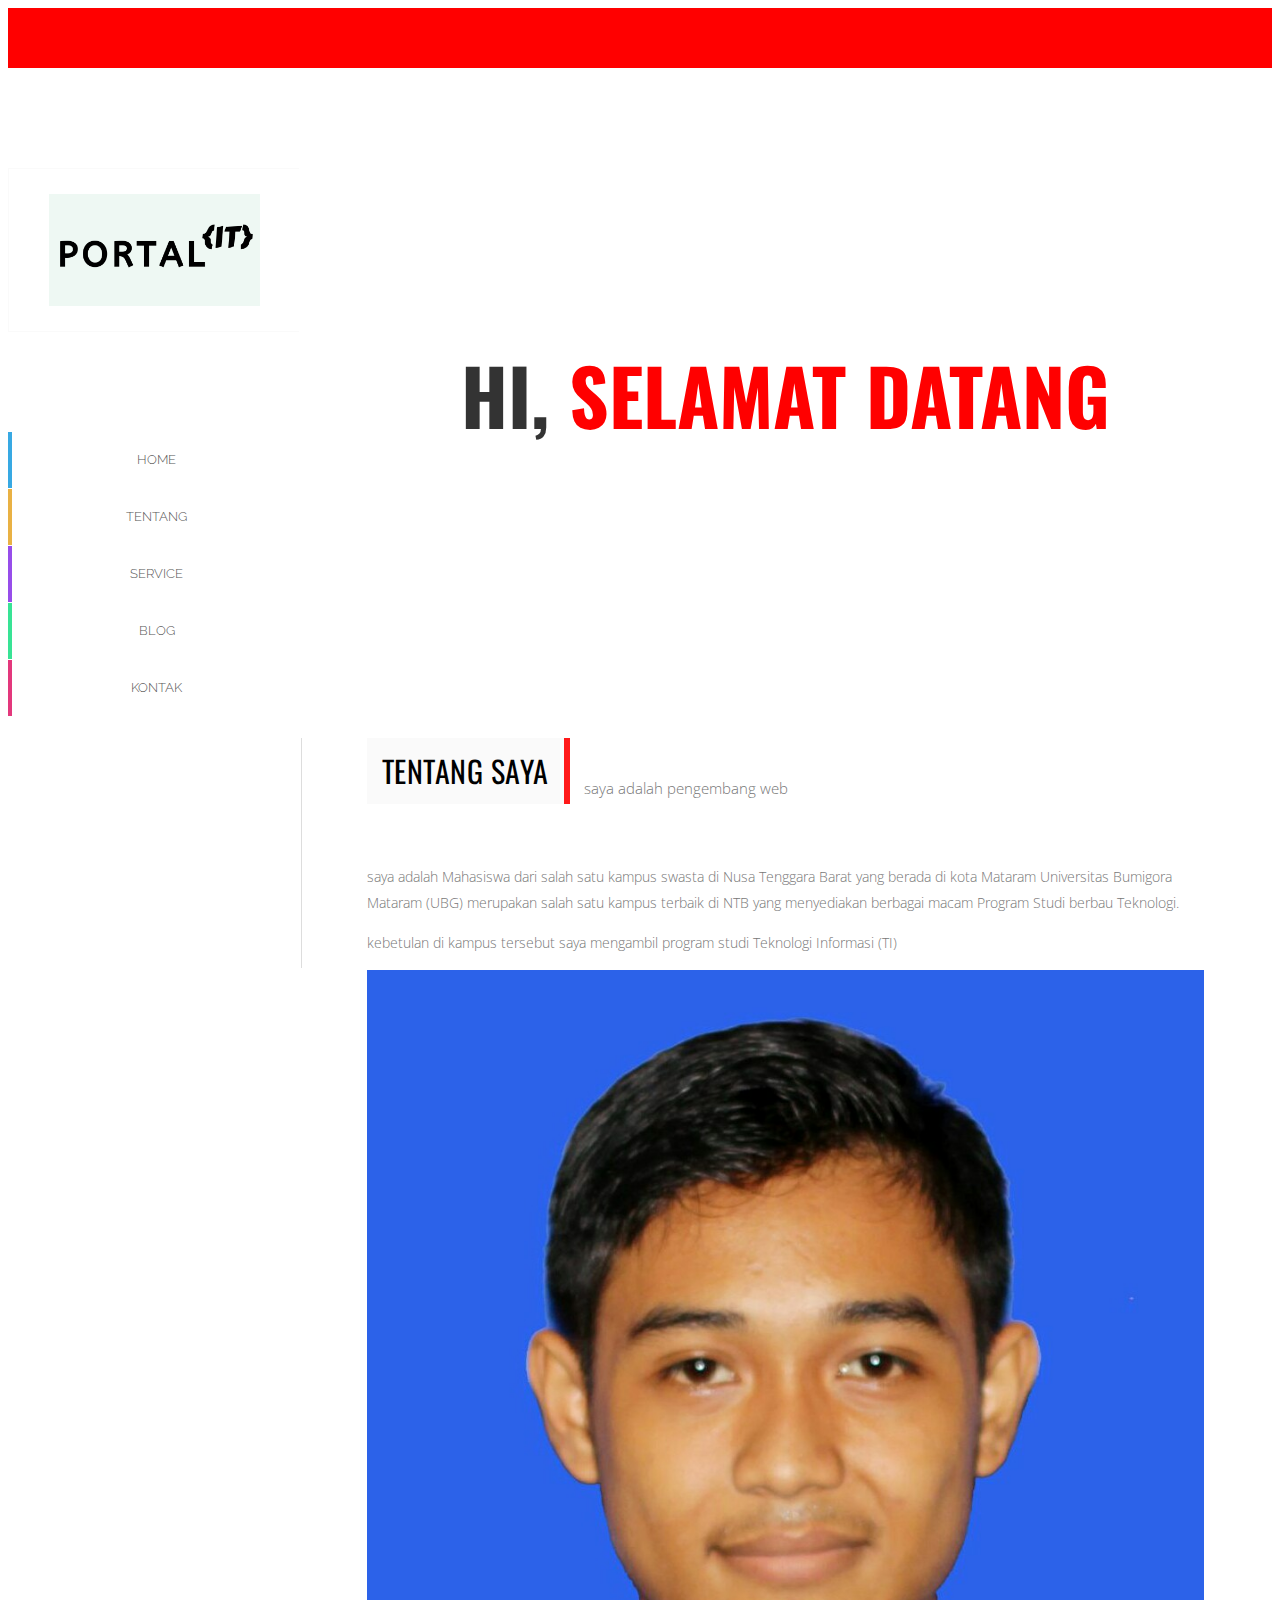
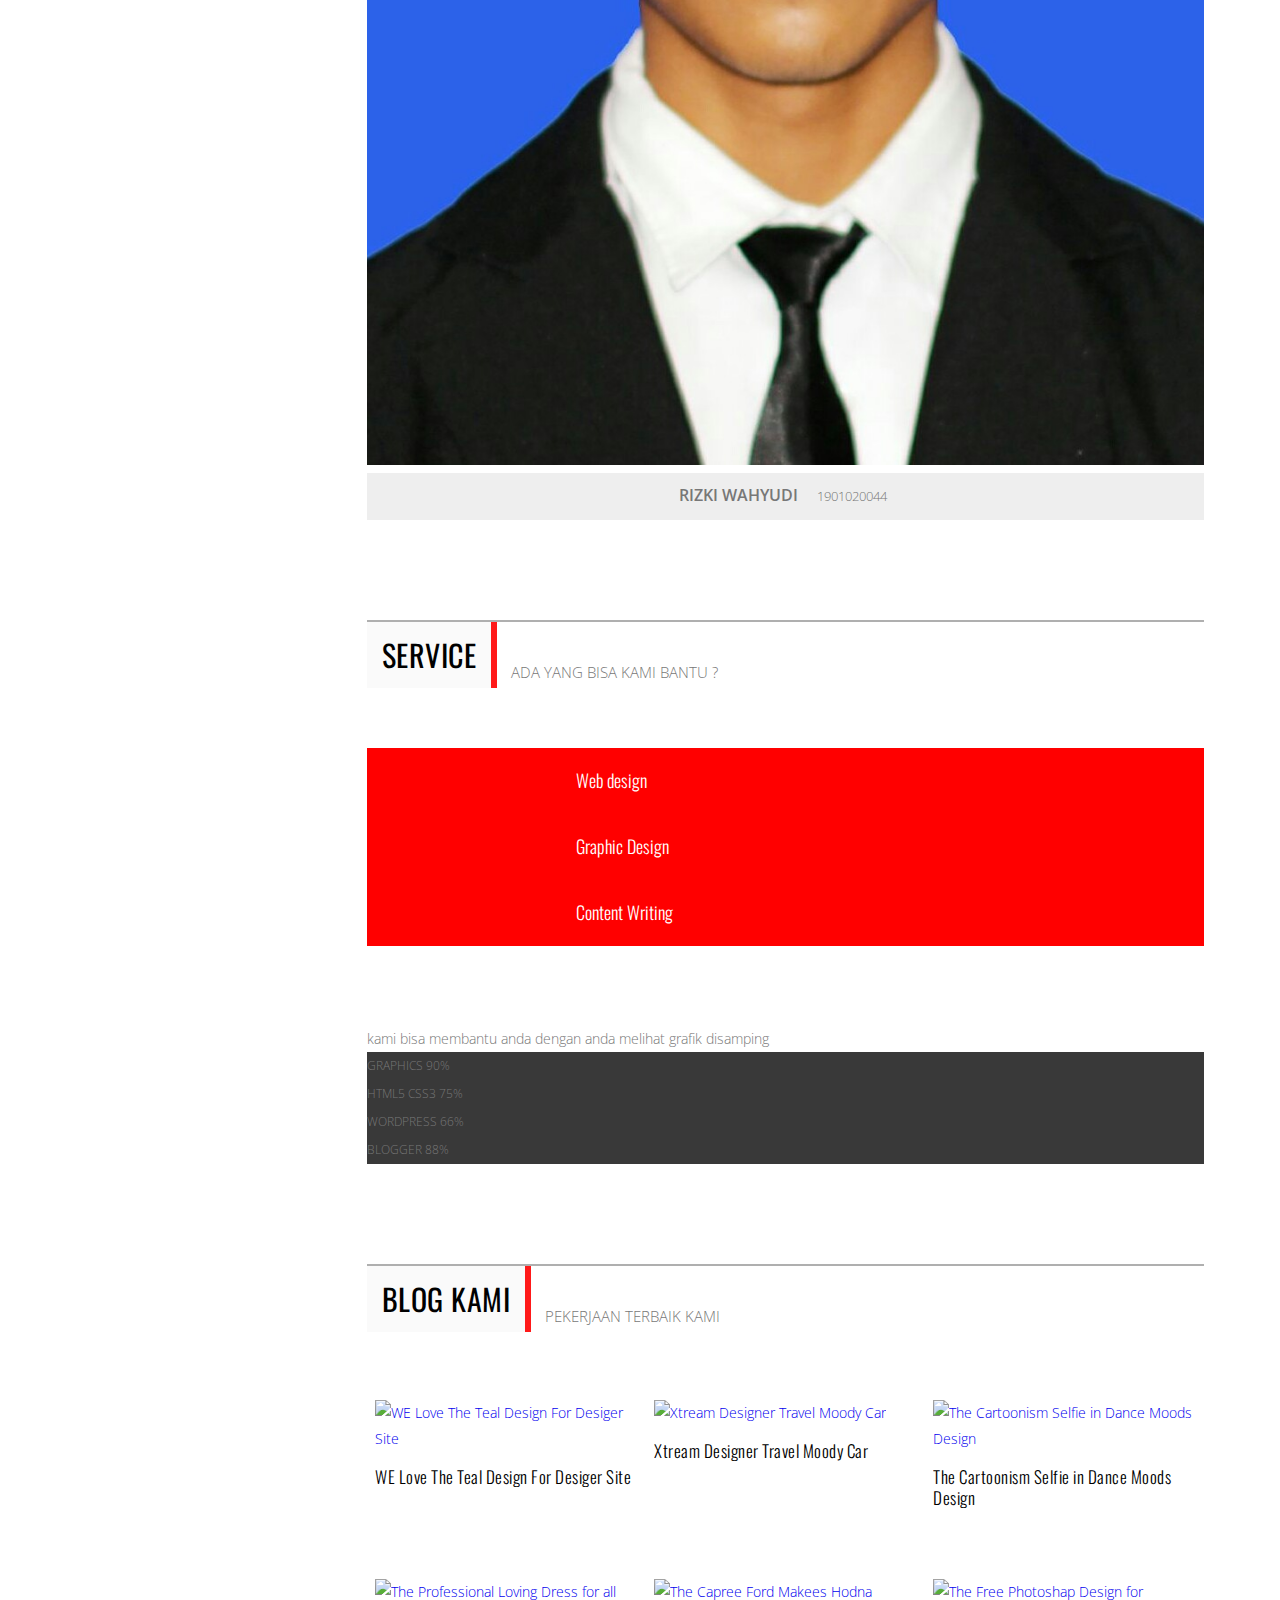
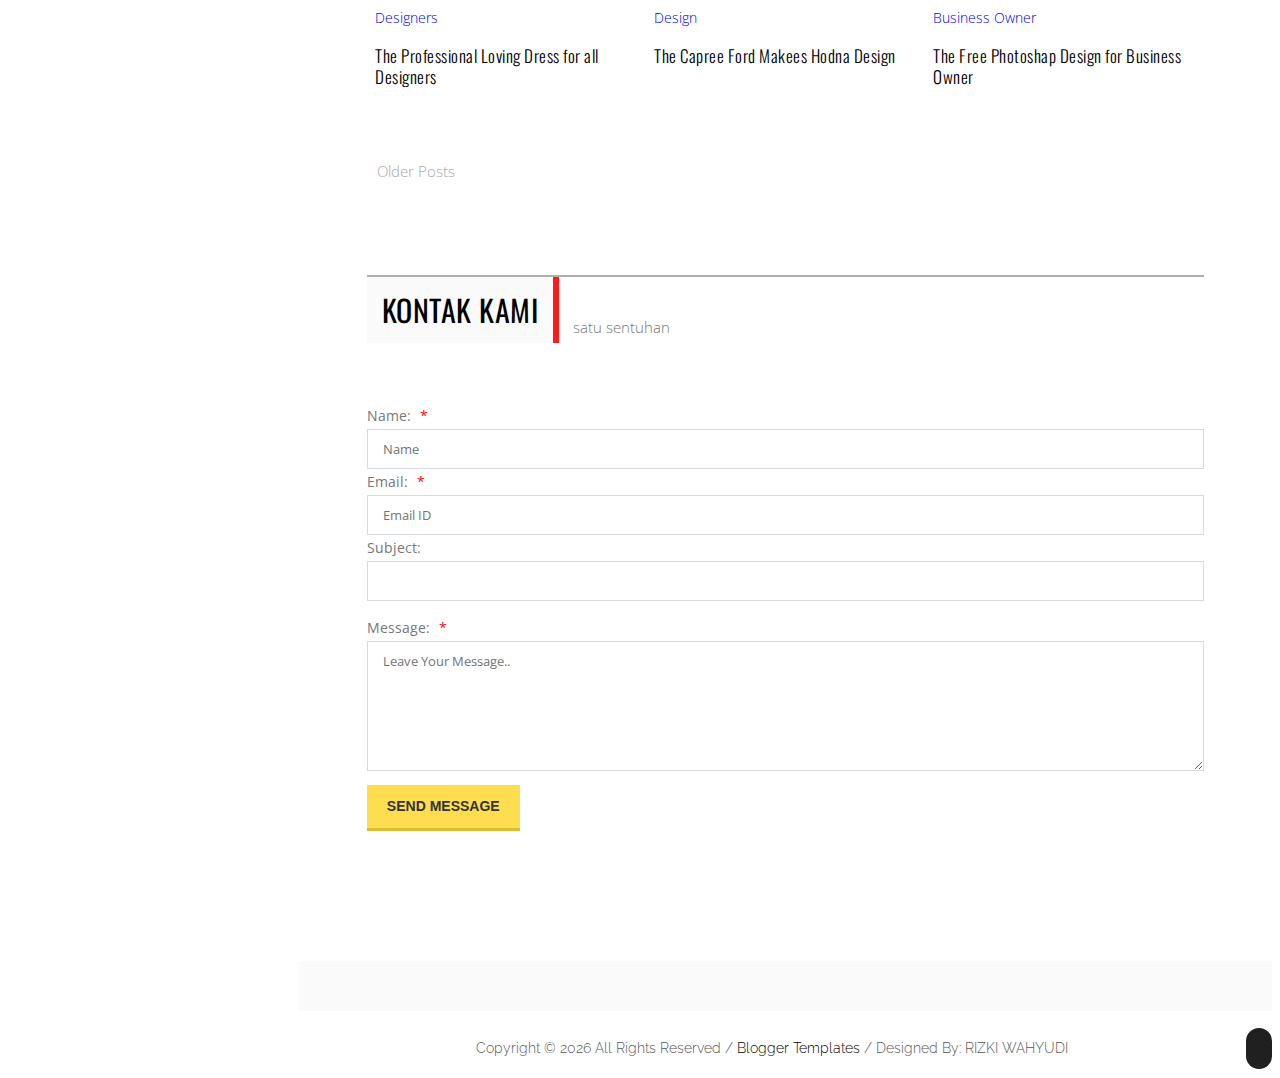
==== index.html @ 7b4ddc4c "upload file" ====
<!DOCTYPE html>
<html class='trial no-js' xmlns='http://www.w3.org/1999/xhtml' xmlns:b='http://www.google.com/2005/gml/b' xmlns:data='http://www.google.com/2005/gml/data' xmlns:expr='http://www.google.com/2005/gml/expr'>


<meta http-equiv="content-type" content="text/html;charset=UTF-8" />
<head>
<link href='../www.blogger.com/static/v1/widgets/1324390690-widget_css_bundle.css' rel='stylesheet' type='text/css'/>
<meta content='width=device-width, initial-scale=1, maximum-scale=1' name='viewport'/>
<meta content='text/html; charset=UTF-8' http-equiv='Content-Type'/>
<meta content='blogger' name='generator'/>
<link href='favicon.ico' rel='icon' type='image/x-icon'/>
<link href='index.html' rel='canonical'/>
<link rel="alternate" type="application/atom+xml" title="portal IT  - Atom" href="feeds/posts/default" />
<link rel="alternate" type="application/rss+xml" title="portal IT  - RSS" href="feeds/posts/default9522?alt=rss" />
<link rel="service.post" type="application/atom+xml" title="Studio Press  - Atom" href="https://www.blogger.com/feeds/5693634392531078700/posts/default" />
<link rel="me" href="https://www.blogger.com/blog/posts/4997387460535762695" />
<!--Can't find substitution for tag [blog.ieCssRetrofitLinks]-->
<meta content='portal IT' name='description'/>

<meta content='portal IT ' property='og:title'/>
<meta content='portlaIT' property='og:description'/>
<!--[if IE]> <script> (function() { var html5 = ("abbr,article,aside,audio,canvas,datalist,details," + "figure,footer,header,hgroup,mark,menu,meter,nav,output," + "progress,section,time,video").split(','); for (var i = 0; i < html5.length; i++) { document.createElement(html5[i]); } try { document.execCommand('BackgroundImageCache', false, true); } catch(e) {} })(); </script> <![endif]-->
<!--########### SEO Titles ########### -->
<title>
portal-it
</title>
<!--########### SEO Meta ########### -->
<!-- SEO Title Tag -->
<title>
  portal-it 
</title>
<!--############# Facebook Graph ################-->
<meta content='portal IT ' property='og:site_name'/>
<meta content='Blog Logo URL Here' property='og:image'/>
<meta content='' name='og:description'/>
<meta content='Facebook App ID here' property='fb:app_id'/>
<meta content='Facebook Admins ID here' property='fb:admins'/>
<!--############# Fonts Links ################-->
<link href="http://fonts.googleapis.com/css?family=Lato%7COpen+Sans:300italic,:400italic,400,300,600,700,800%7CRambla:700" rel="stylesheet" type="text/css">
<link href="../netdna.bootstrapcdn.com/bootstrap/3.1.1/css/bootstrap.min.css" rel="stylesheet" type="text/css">
<link href="../fontawesome.io/assets/font-awesome/css/font-awesome.html" rel="stylesheet" type="text/css">
<script src="../code.jquery.com/jquery-latest.min.js" type="text/javascript"></script>
<script src="../ajax.googleapis.com/ajax/libs/jquery/1.6.0/jquery.min.js" type="text/javascript"></script>
<link href='../www.blogger.com/static/v1/widgets/1428447971-widget_css_bundle.css' rel='stylesheet' type='text/css'/>
<link href='https://fonts.googleapis.com/css?family=Oswald:300,400,700' rel='stylesheet'/>
<link href='../netdna.bootstrapcdn.com/font-awesome/4.0.3/css/font-awesome.css' rel='stylesheet'/>
<link href="http://fonts.googleapis.com/css?family=Lato" rel="stylesheet" type="text/css">
<link href="http://fonts.googleapis.com/css?family=Raleway:300,400,500,600,700,800" rel="stylesheet" type="text/css">
<link href="http://fonts.googleapis.com/css?family=Source+Sans+Pro:200,300,400,600,700,900,200italic,300italic,400italic,600italic,700italic,900italic" rel="stylesheet" type="text/css">
<style id='page-skin-1' type='text/css'><!--
/*
-----------------------------------------------
/////////////////////////////////////////////////////////
//                                                     //

//                                                     //
/////////////////////////////////////////////////////////
----------------------------------------------- */
*/
body#layout ul, li{list-style:none;}
body#layout #main-content, .full-width-slider { float: none; width: 100%; }
body#layout .section-content {padding:0;margin:0;}
body#layout .contact-form {display:none;}
body#layout #main-sidebar {float: none; width: 100%; height: 100%; position: relative;}
body#layout .responsive-navigation {display:none;}
body#layout .header-bg {display:none;}
body#layout #about {display:none;}
body#layout #services {display:none;}
body#layout #contact-form {display:none;}
body#layout #blog { margin-top: -180px; }
.col-md-6 {
width: 100% !important;
}
/*==///////////////////////////////////////////
//           Main Menu Style
/////////////////////////////////////////==*/
.main-menu, .responsive-menu ul, .social-member, .progess-bars, .first-footer .social-footer ul { padding: 0; margin: 0; list-style: none; }
body { font: 14px/1.85em 'Open Sans', Arial, Helvetice Neue, sans-serif; color: #777777; font-weight: 300; font-style: normal; -webkit-font-smoothing: antialiased; /* Fix for webkit rendering */ -webkit-text-size-adjust: 100%; }
a, a:hover, a:focus { text-decoration: none; -webkit-transition: all 150ms ease-in; -moz-transition: all 150ms ease-in; -o-transition: all 150ms ease-in; transition: all 150ms ease-in; }
h1, h2, h3, h4, h5, h6 {
font-family: Oswald;
font-weight: 300;
}
*, *:before, *:after { -moz-box-sizing: border-box; -webkit-box-sizing: border-box; box-sizing: border-box; }
#main-content, .full-width-slider {
background: #fff none repeat scroll 0 0;
float: right;
width: 77%;
}
.section-content { padding: 0 7%; margin-bottom: 100px; }
.section-title {
border-top: 2px solid;
margin-bottom: 60px;
}
.section-title h2 {
border-right: 6px solid #ff1919;
color: #000;
display: inline-block;
font-family: "Oswald",Helvetica,Arial,serif;
font-size: 30px;
font-weight: 400;
letter-spacing: 0.5px;
margin: 0;
padding: 20px 15px;
text-transform: uppercase;
}
/*==///////////////////////////////////////////
//           Pagination Style
/////////////////////////////////////////==*/
.showpageOf {
display: none;
}
.showpagePoint {
padding: 10px 15px 10px 15px;
background: #2d3e50;
float: left;
color: #fff;
font-size: 14px;
font-weight: bold;
display: none !important;
}
.showpageNum a {
padding: 10px 15px 10px 15px;
background: #fb4248;
float: left;
color: #fff;
font-size: 14px;
text-decoration: none;
display: none !important;
}
.showpage a:hover {
background: none repeat scroll 0 0 #000;
}
.showpageNum a:hover {
background: #2d3e50;
}
.showpageArea {
border: 1px solid #f4f4f4;
float: left;
padding: 10px 0;
width: 100%;
}
#blog-pager-older-link a, #blog-pager-newer-link a, a.home-link {
background: none repeat scroll 0 0 transparent;
color: #a9a9a9;
text-decoration: none;
}
.showpageNum a {
background: #ff1919;
color: #fff;
font-family: raleway;
font-size: 10px;
font-weight: 800;
text-decoration: none;
}
.showpage a {
background: #333 none repeat scroll 0 0;
color: #fff;
font-family: raleway;
font-size: 10px;
font-weight: 800;
text-decoration: none;
border: 2px solid #fafafa;
padding: 9px 42px;
}
.showpage a:hover {
color: #fff;
}
.showpageArea span {
position: relative !important;
top: 0 !important;
}
/*==///////////////////////////////////////////
//                Heading Style for Posts
/////////////////////////////////////////==*/
.p-title h1 {
font-family: Oswald !important;
font-size: 40px;
}
.p-title h1 a {
color: #000;
font-weight: 700;
}
.post-header-line-1 {
padding: 20px 0;
}
.post-header-line-1 span {
position: unset !important;
}
/*==///////////////////////////////////////////
//           Posts Label styling
/////////////////////////////////////////==*/
.post-labels {
color: #000;
font-size: 19px;
padding: 15px 0;
}
.post-labels a {
background: red none repeat scroll 0 0;
color: #fff;
font-size: 13px;
font-weight: 600;
padding: 1px 7px;
}
.post-labels a:hover {
color: #fafafa;
}
.post-footer-line-4 {
background: #ffffff none repeat scroll 0 0;
border: 1px solid #f1f1f1;
margin-top: 10px;
padding: 0 5px 5px 15px;
}
/*==///////////////////////////////////////////
//         Author Archieve
/////////////////////////////////////////==*/
.author-archive {
background: #ffffff none repeat scroll 0 0;
border: 1px solid #f1f1f1;
border-radius: 4px;
margin: 30px 0 10px;
padding: 10px 28px;
}
.author-archive .soc-icon {
margin: 0;
}
.author-archive img {
border-radius: 0;
}
.author-archive h3 {
background: rgba(0, 0, 0, 0) none repeat scroll 0 0;
border: medium none;
color: #000;
font-family: oswald;
font-size: 22px;
font-weight: 400;
margin: -3px 0 15px;
padding: 0;
}
.author-archive p {
background: #fff none repeat scroll 0 0;
color: #777;
font-family: Open Sans;
font-size: 14px;
margin: 0 0 15px;
padding: 5px 5px 15px 17px;
}
.author-avatar img {
float: left;
margin: 0 15px 0 0;
width: 13%;
}
/*==///////////////////////////////////////////
//         Social Icons
/////////////////////////////////////////==*/
.soc-icon {
display: inline-block;
margin: 0 !important;
width: auto;
}
.soc-icon a {
background: transparent none repeat scroll 0 0;
}
.soc-icon ul {
margin: 0;
padding: 0;
}
.soc-icon li {
display: inline-block;
margin: 0 0 0 8px;
padding: 0;
}
.soc-icon li a {
float: left;
height: 24px;
overflow: hidden;
padding: 0 5px 0 0;
transition: all 0.5s ease 0s;
width: 26px;
}
.soc-icon li a img {
float: left;
height: 49px;
position: relative;
top: 0;
transition: all 0.5s ease 0s;
width: 27px;
}
/*==///////////////////////////////////////////
//                 Bottom to Top
/////////////////////////////////////////==*/
.back-to-top {
float: right;
}
.back-to-top .fa {
background: #202020 none repeat scroll 0 0;
border-radius: 50px;
color: #fff;
font-size: 1.3em;
padding: 10px 13px;
}
.back-to-top .fa:hover {
background-color: #222;
}
.copyright {
margin: auto;
text-align: center;
}
#about h2, #services h2, #blog h2, #contact-form h2 {
background-color: #fafafa;
}
#about span, #services span, #blog span, #contact-form span {
font-size: 15px;
padding-left: 10px;
position: relative;
top: 10px;
}
#about .section-title, #blog .section-title, #services .section-title, #contact-form .section-title { border-color: #afafaf; }
#about h3.name {
background: #eee none repeat scroll 0 0;
font-family: inherit;
font-size: 16px;
font-weight: 600;
margin: 0;
padding: 10px 3px;
text-align: center;
}
#about h3.name > span {font-weight: 300;margin: 0 5px;font-size: 13px;}
#about h3.name span {
position: relative;
top: 0;
}
.submit.largeButton, #contact-form [id$="_contact-form-submit"] {
-moz-border-bottom-colors: none;
-moz-border-left-colors: none;
-moz-border-right-colors: none;
-moz-border-top-colors: none;
border-color: -moz-use-text-color;
border-image: none;
border-style: none none solid;
border-width: 0 0 3px;
box-shadow: none;
color: #333;
display: inline-block;
font-size: 14px;
font-weight: 700;
padding: 10px 20px;
text-transform: uppercase;
width: inherit;
}
/*==///////////////////////////////////////////
//           Header & Logo Style
/////////////////////////////////////////==*/
.homeBgColor { background: #38a9e3; }
.homeBgColor:hover { background-color: #16709f; }
.contactBgColor,#contact-form [id$=_contact-form-submit]{ background: #fedd50; }
.contactBgColor:hover { background-color: #9f164d; }
a.largeButton.homeBgColor { border-color: #16709f; }
a.largeButton.contactBgColor, .submit.largeButton.contactBgColor,#contact-form [id$=_contact-form-submit]{border-color: #ddbc2f;}
#main-sidebar {
background-color: #fff;
border-right: 1px solid #ddd;
color: white;
float: left;
height: 100%;
position: fixed;
width: 23%;
}
.logo {
background-color: #fff;
border: 1px solid #fafafa;
margin: 100px 0;
padding: 25px 40px;
}
.logo a { color: white; }
#headur h1 {
color: #000;
font-family: raleway;
font-size: 25px;
font-weight: 800;
margin: 0;
text-align: center;
text-transform: uppercase;
}
.logo img {
height: 100%;
vertical-align: middle;
width: 100%;
}
.logo span { color: #555; font-size: 13px; }
.main-menu { text-align: center; }
.main-menu li { margin-bottom: 1px; }
.main-menu li a {
background-color: #fff;
border-left: 4px solid;
color: #555;
display: block;
font-family: raleway;
font-size: 13px;
padding: 15px 30px;
text-transform: uppercase;
transition: all 150ms ease-in 0s;
}
.main-menu li a:hover { background-color: #fafafa; }
li.home a { border-color: #38a9e3; }
li.home a.active { color: #38a9e3; }
li.about a { border-color: #e9b144; }
li.about a.active { color: #e9b144; }
li.services a { border-color: #974dea; }
li.services a.active { color: #974dea; }
li.blog a { border-color: #38e395; }
li.blog a.active { color: #38e395; }
li.contact a { border-color: #e3387c; }
li.contact a.active { color: #e3387c; }
a.menu-toggle-btn {
background-color: #ff0000;
color: white;
display: block;
height: 60px;
line-height: 60px;
text-align: center;
width: 100%;
}
a.menu-toggle-btn i { line-height: 60px; }
.responsive-navigation { position: relative; width: 100%; display: block; z-index: 9999; }
.responsive-menu { display: none; background-color: #495054; }
.responsive-menu ul li a {
border-bottom: 1px solid #5a6267;
color: #333;
display: block;
padding: 20px;
text-transform: uppercase;
}
.header-bg {
background-position: center top;
background-size: cover;
color: #fff;
float: left;
height: 670px;
position: relative;
text-align: center;
width: 100%;
}
.text-header {
color: #555;
position: absolute;
text-align: center;
top: 250px;
vertical-align: middle;
width: 100%;
z-index: 8;
}
.header-bg:after {
content: "";
display: block;
width: 100%;
position: absolute;
height: 100%;
opacity: 0.4;
}
#main-content > div > div > h2 {
color: #333 !important;
font-family: oswald;
font-size: 77px;
font-weight: 800;
margin-bottom: 30px;
text-transform: uppercase;
}
#main-content > div > div > p {
font-family: raleway;
font-size: 14px;
letter-spacing: 2px;
line-height: 1.8em;
margin: 20px auto 25px;
width: 49%;
}
/*==///////////////////////////////////////////
//           Service Style
/////////////////////////////////////////==*/
.service-item { background-color: #ff0000; color: white; }
.service-item .service-icon { width: 25%; float: left; overflow: hidden; display: inline-block; text-align: center; margin-top: 17px; height: 100%; }
.service-item .service-content { width: 75%; overflow: hidden; text-align: left; padding: 20px 20px 20px 0; }
.service-item .service-content h3 {
font-family: oswald;
font-size: 18px;
font-weight: 300;
margin: 0;
}
.our-skills { margin-top: 80px; }
.our-skills h3 { color: #974dea; font-weight: 300; text-transform: uppercase; font-size: 24px; margin: 0 0 20px 0; }
.progress-bar {
text-transform: uppercase; font-size: 12px; }
.progress {height: 28px;}
.progress div{line-height: 28px;}
.blog-thumb { overflow: hidden; position: relative; }
.blog-thumb img { width: 100%; height: auto; }
.blog-thumb .overlay-p { position: absolute; top: 0; left: 0; width: 100%; height: 100%; background-color: rgba(56, 227, 149, 0.9); visibility: hidden; opacity: 0; -webkit-transition: all 0.2s ease-in-out; -moz-transition: all 0.2s ease-in-out; -ms-transition: all 0.2s ease-in-out; -o-transition: all 0.2s ease-in-out; transition: all 0.2s ease-in-out; }
.blog-thumb .overlay-p a { position: absolute; top: 50%; margin-top: -12px; left: 50%; margin-left: -15px; color: white; }
.blog-item { margin-bottom: 40px; overflow: hidden; }
.blog-item:hover .overlay-p { visibility: visible; opacity: 1; }
.blog-title { width: 100%; text-align: center; }
.blog-title a { color: #38e395; font-size: 18px; text-transform: uppercase; }
.load-more { width: 100%; text-align: center;margin: 30px 0 10px; }
/*==///////////////////////////////////////////
//                Read More Buttons
/////////////////////////////////////////==*/
.readmore {
color: #ff1919;
}
.readmore a, a:hover {
text-decoration: none;
transition: all 150ms ease-in 0s;
color:#333;
}
.widget .widget-item-control a img{display:none;}
.map-holder { border: 1px solid #d5dbe0; padding: 6px; background-color: #fafafa; }
.contact-form { margin-top: 60px; }
.contact-form input, .contact-form textarea { width: 100%; display: block; border: 1px solid #d5dbe0; padding: 10px 15px; outline: 0; }
.contact-form input { height: 46px; margin-bottom: 30px; }
.contact-form label { font-weight: normal; }
.contact-form label.required:after { content: "*"; color: red; margin-left: 5px; }
.submit-btn { margin-top: 10px; }
.first-footer {
background-color: #fafafa;
padding: 25px;
text-align: center;
}
.first-footer .social-footer ul li { display: inline; }
.first-footer .social-footer ul li a { width: 40px; height: 40px; -webkit-border-radius: 3px; border-radius: 3px; background-clip: padding-box; /* stops bg color from leaking outside the border: */ background-color: #313639; text-align: center; line-height: 40px; color: white; }
.bottom-footer {
background-color: #fff;
color: #555;
padding: 25px 0 16px;
font-family: raleway;
}
#keeptzy{color:#000;}
.bottom-footer a { color:#000; }
.bottom-footer .credits { text-align: right; }
@media (max-width: 991px) { #main-content { width: 100%; }
.first-footer { border-left: 0; }
.flexslider .slides, .flexslider, .main-slider { height: auto; }
.service-item { margin-bottom: 30px; }
.progess-bars { margin-top: 40px; } }
@media (max-width: 767px) { .slider-caption a, .slider-caption p { display: none; top: 50px !important; } }
@media (max-width: 581px) { .slider-caption { display: none; } }

--></style>
<style type='text/css'>
        #contact-form input:not(.submit):not([id$=_contact-form-submit]), #contact-form textarea {
          width: 100%;
          margin: 0;
          height: 100%;
          max-width: 100%;
          outline: 0;
          border-color: #d5dbe0;
          box-shadow: none;
          font-family: "Open sans",sans-serif;
          color: #868C92;
        }
        .message-wrp {
          text-align: center; float:left;width:100%;
        }
        #contact-formForm1{display:none!important}
        .submit.largeButton,#contact-form [id$=_contact-form-submit]{
          width: inherit;
        }
        #contact-form .contact-form-error-message-with-border {
          margin: 20px 16px 0px;
          box-shadow: none;
          padding: 10px;
          font-size: 14px;
          font-weight: 500;
          background: #FBE3E4;
          color: #D12F19;
          box-shadow: 0 0 1px 0.7px #D12F19;
          -moz-box-shadow: 0 0 1px 0.7px #D12F19;
          -webkit-box-shadow: 0 0 1px 0.7px #D12F19;
          -ms-box-shadow: 0 0 1px 0.7px #D12F19;
          -o-box-shadow: 0 0 1px 0.7px #D12F19;    
          border: 0;
        }
        #contact-form .contact-form-success-message-with-border {
          margin: 10px 16px 10px;  box-shadow: none;  padding: 10px;  font-size: 14px;  font-weight: 500;  
          background: rgb(202, 248, 202);  
          color: green;  
          box-shadow: 0 0 1px 0.7px green;  
          -moz-box-shadow: 0 0 1px 0.7px green;  
          -webkit-box-shadow: 0 0 1px 0.7px green;  
          -ms-box-shadow: 0 0 1px 0.7px green;  
          -o-box-shadow: 0 0 1px 0.7px green;  border: 0;
        }
        .contact-form-cross {
          display: none;
        }
      </style>
<style type='text/css'>
          .post-title.entry-title {
            background: rgba(0, 0, 0, 0) none repeat scroll 0 0 !important;
            color: #000;
            display: block;
            font-family: oswald;
            font-size: 17px;
            font-weight: 300;
            letter-spacing: 0.5px;
            line-height: 21px;
            overflow: hidden;
            text-overflow: ellipsis;
            width: 100%;
          }
          .post-body{display:none;}
          .post-title.entry-title a {
            color: #000;
            text-decoration: none;
          }
          .hentry {
            float: left;
            width: 31.333333%;
            margin: 1%;
          }
          .hentry img {
            width: 100%;
            height: 250px;
          }
          @media (max-width: 991px) { .hentry img {max-height: 250px;}}
          @media (max-width: 767px) {.text-header {top: 224px} .hentry {width: 48%;}#main-content > div.header-bg > div > p {width: 90%;}}
          @media (max-width: 500px) { .hentry {width: 100%;}}
          @media (max-width: 640px) { .section-content { padding: 0 5% !important;}}
          @media (max-width: 615px) { .section-content { padding: 0 0% !important;}}
          @media (max-width: 554px) { .section-content { padding: 0 8% !important;}}
        </style>
<style>
      #test {
        color: #fff;
        font-family: raleway;
        font-size: 34px;
        font-weight: 500;
        padding-bottom: 20px;
        position: relative;
        text-align: center;
        top: 5px;
      }
    </style>
<script type='text/javascript'>
      //<![CDATA[
      var relatedPostsNum=3; //number of related post
      var relatedmaxnum=35; // summary length
      summary_noimg = 550;// summary length when no image
      summary_img = 10;// summary length with image
      //summary
      function removeHtmlTag(strx,chop){if(strx.indexOf("<")!=-1){var s=strx.split("<");for(var i=0;i<s.length;i++){if(s[i].indexOf(">")!=-1){s[i]=s[i].substring(s[i].indexOf(">")+1,s[i].length)}}strx=s.join("")}chop=(chop<strx.length-1)?chop:strx.length-2;while(strx.charAt(chop-1)!=" "&&strx.indexOf(" ",chop)!=-1){chop++}strx=strx.substring(0,chop-1);return strx+"..."}function createSummaryAndThumb(pID){var div=document.getElementById(pID);var imgtag="";var img=div.getElementsByTagName("img");var summ=summary_noimg;if(img.length>=1){imgtag="";summ=summary_img}var summary=imgtag+"<div>"+removeHtmlTag(div.innerHTML,summ)+"</div>";div.innerHTML=summary};
      ///related posts
      var relatedTitles=new Array();var relatedUrls=new Array();var relatedpSummary=new Array();var relatedThumb=new Array();var relatedTitlesNum=0;var relatednoimage="";function readpostlabels(json){var entry,postimg,postcontent,cat;for(var i=0;i<json.feed.entry.length;i++){entry=json.feed.entry[i];if(i==json.feed.entry.length){break}relatedTitles[relatedTitlesNum]=entry.title.$t;postcontent="";if("content" in entry){postcontent=entry.content.$t}else{if("summary" in entry){postcontent=entry.summary.$t}}relatedpSummary[relatedTitlesNum]=removetags(postcontent,relatedmaxnum);if("media$thumbnail" in entry){postimg=entry.media$thumbnail.url}else{postimg=relatednoimage}relatedThumb[relatedTitlesNum]=postimg;for(var k=0;k<entry.link.length;k++){if(entry.link[k].rel=="alternate"){relatedUrls[relatedTitlesNum]=entry.link[k].href;break}}relatedTitlesNum++}}function showrelated(){var tmp=new Array(0);var tmp2=new Array(0);var tmp3=new Array(0);var tmp4=new Array(0);for(var i=0;i<relatedUrls.length;i++){if(!contains(tmp,relatedUrls[i])){tmp.length+=1;tmp[tmp.length-1]=relatedUrls[i];tmp2.length+=1;tmp2[tmp2.length-1]=relatedTitles[i];tmp3.length+=1;tmp3[tmp3.length-1]=relatedpSummary[i];tmp4.length+=1;tmp4[tmp4.length-1]=relatedThumb[i]}}relatedTitles=tmp2;relatedUrls=tmp;relatedpSummary=tmp3;relatedThumb=tmp4;for(var i=0;i<relatedTitles.length;i++){var index=Math.floor((relatedTitles.length-1)*Math.random());var tempTitle=relatedTitles[i];var tempUrls=relatedUrls[i];var tempResum=relatedpSummary[i];var tempImage=relatedThumb[i];relatedTitles[i]=relatedTitles[index];relatedUrls[i]=relatedUrls[index];relatedpSummary[i]=relatedpSummary[index];relatedThumb[i]=relatedThumb[index];relatedTitles[index]=tempTitle;relatedUrls[index]=tempUrls;relatedpSummary[index]=tempResum;relatedThumb[index]=tempImage}var somePosts=0;var r=Math.floor((relatedTitles.length-1)*Math.random());var relsump=r;var output;var dirURL=document.URL;while(somePosts<relatedPostsNum){if(relatedUrls[r]!=dirURL){output="<div class='related-post'>";output+="<div class='rpimg'><a href='"+relatedUrls[r]+"' rel='nofollow'  target='_self' title='"+relatedTitles[r]+"'><img src='"+relatedThumb[r]+"' /></a></div>";output+="<h4><a href='"+relatedUrls[r]+"' target='_self' title='"+relatedTitles[r]+"'>"+relatedTitles[r]+"</a></h4>";output+="<p>"+relatedpSummary[r]+" ... </p>";output+="</div>";document.write(output);somePosts++;if(somePosts==relatedPostsNum){break}}if(r<relatedTitles.length-1){r++}else{r=0}if(r==relsump){break}}}function removetags(text,length){var pSummary=text.split("<");for(var i=0;i<pSummary.length;i++){if(pSummary[i].indexOf(">")!=-1){pSummary[i]=pSummary[i].substring(pSummary[i].indexOf(">")+1,pSummary[i].length)}}pSummary=pSummary.join("");pSummary=pSummary.substring(0,length-1);return pSummary}function contains(a,e){for(var j=0;j<a.length;j++){if(a[j]==e){return true}}return false};
      //]]>
    </script>
<!-- Blinking Heading Script -->
<script type='text/javascript'>
      //<![CDATA[
      $(document).ready(function() {
        var pro = ["blog pribadi",
                   "blog profeional",
                   "blog speialis"];
        var number = 0;
        var timer = setInterval(function() {
          $("#test").html("<div>" + pro[number] + "</div>").fadeTo(100, 0.0).fadeTo(600, 1.0);
          ++number;
          if (number == 3) {
            number = 0;
          }
        }, 3000);
      });
      //]]>
    </script>
<!-- Blinking Heading Script [end] -->
<script>
      jQuery(document).ready(function() {
        var offset = 220;
        var duration = 500;
        jQuery(window).scroll(function() {
          if (jQuery(this).scrollTop() > offset) {
            jQuery('.back-to-top').fadeIn(duration);
                   } else {
                   jQuery('.back-to-top').fadeOut(duration);
                   }
                   });
            jQuery('.back-to-top').click(function(event) {
                   event.preventDefault();
            jQuery('html, body').animate({scrollTop: 0}, duration);
                   return false;
                   })
          });
    </script>
<meta name='google-adsense-platform-account' content='ca-host-pub-1556223355139109'/>
<meta name='google-adsense-platform-domain' content='blogspot.com'/>

</head>
<body>
<div id='fb-root'></div>
<script>
      //<![CDATA[
      window.fbAsyncInit = function() {
        FB.init({
          appId : 'YOUR_APPLICATION_ID',
          status : true, // check login status
          cookie : true, // enable cookies to allow the server to access the session
          xfbml : true // parse XFBML
        });
      };
      (function() {
        var e = document.createElement('script');
        e.src = document.location.protocol + '//connect.facebook.net/en_US/all.js';
        e.async = true;
        document.getElementById('fb-root').appendChild(e);
      }());
      //]]>
    </script>
<div class='responsive-navigation visible-sm visible-xs'>
<a class='menu-toggle-btn' href='#'>
<i class='fa fa-bars fa-2x'></i>
</a>
<div class='navigation responsive-menu'>
<!-- space for responsiv nav links -->
</div>
</div>
<div class='hidden-xs hidden-sm' id='main-sidebar'>
<div class='logo'>
<div class='header section' id='headur'><div class='widget Header' data-version='1' id='Header1'>
<div id='header-inner'>
<a href='index.html' style='display: block'>
<img alt="portal IT " height="100px; " id="Header1_headerimg" src="portal.png" style="display: block" width="400px; ">
</a>
</div>
</div></div>
</div>
<!--Sidebar Responsive Menu-->
<div class='navigation'>
<ul class='main-menu'>
<li class='home'>
<a href='#home'>
                Home
              </a>
</li>
<li class='about'>
<a href='#about'>
                Tentang
              </a>
</li>
<li class='services'>
<a href='#services'>
                service
              </a>
</li>
<li class='blog'>
<a href='#blog'>
                Blog
              </a>
</li>
<li class='contact'>
<a href='#contact-form'>
                kontak
              </a>
</li>
</ul>
</div>
<!--Sidebar Responsive Menu [end] -->
</div>
<div id='main-content'>
<!-- Header Background Image - Texts -->
<div class='header-bg' id='home' style='background-color:#ffffff; background-image:url("background.jpg"'>
<div class='text-header'>
<h2>
              HI,  
              <span style='color: #ff0000;'>
                selamat datang
              </span>
</h2>
<div id='test'>
</div>
<p>
<i aria-hidden='true' class='fa fa-code'></i>
              
              <i aria-hidden='true' class='fa fa-code'></i>
</p>
</div>
</div>
<!-- Header Background Image - Texts [end] -->
<div class='clear'></div>
<div class='container-fluid'>
<div class='section-content' id='about'>
<div class='row'>
<div class='col-md-12'>
<div class='section-title'>
<h2>
                    Tentang saya
                  </h2>
<span>saya adalah pengembang web
                    
                  </span>
</div>
</div>
</div>
<!-- Amdin Portfolio -->
<div class='row'>
<div class='col-md-8'>
<p>
saya adalah Mahasiswa dari salah satu kampus swasta di Nusa Tenggara Barat yang berada di kota Mataram Universitas Bumigora Mataram (UBG) merupakan salah satu kampus terbaik di NTB yang menyediakan berbagai macam Program Studi berbau Teknologi. 
</p>
<p>
kebetulan di kampus tersebut saya mengambil program studi Teknologi Informasi (TI) 
</p>
</div>
<div class='col-md-4'>
<div class='wrp'>
<img src="rizkiwahyudi.jpg" style="width: 100%;">
<h3 class='name'>
                    RIZKI WAHYUDI
                    <span>
                      1901020044
                    </span>
</h3>
</div>
</div>
</div>
<!-- Amdin Portfolio [end] -->
</div>
<div class='clear'></div>
<div class='section-content' id='services'>
<div class='row'>
<div class='col-md-12'>
<div class='section-title'>
<h2>
                    Service
                  </h2>
<span>
                    ADA YANG BISA KAMI BANTU ?
                  </span>
</div>
<!-- /.section-title -->
</div>
<!-- /.col-md-12 -->
</div>
<!-- /.row -->
<div class='row'>
<div class='col-md-4'>
<div class='service-item clearfix'>
<div class='service-icon'>
<i class='fa fa-code fa-2x'></i>
</div>
<div class='service-content'>
<h3>
                      Web design
                    </h3>
</div>
</div>
<!-- /.service-item -->
</div>
<!-- /.col-md-4 -->
<div class='col-md-4'>
<div class='service-item'>
<div class='service-icon'>
<i class='fa fa-magic fa-2x'></i>
</div>
<div class='service-content'>
<h3>
                      Graphic Design
                    </h3>
</div>
</div>
<!-- /.service-item -->
</div>
<!-- /.col-md-4 -->
<div class='col-md-4'>
<div class='service-item'>
<div class='service-icon'>
<i class='fa fa-pencil fa-2x'></i>
</div>
<div class='service-content'>
<h3>
                      Content Writing
                    </h3>
</div>
</div>
<!-- /.service-item -->
</div>
<!-- /.col-md-4 -->
</div>
<!-- /.row -->
<div class='row our-skills'>
<div class='col-md-8'>
                kami bisa membantu anda dengan anda melihat grafik disamping
              </div>
<div class='col-md-4'>
<ul class='progess-bars'>
<li>
<div class='progress'>
<div class='progress-bar' data-progress='90' role='progressbar' style='background: #393939;'>
                        Graphics 90%
                      </div>
</div>
</li>
<li>
<div class='progress'>
<div class='progress-bar' data-progress='75' role='progressbar' style='background: #393939;'>
                        HTML5 CSS3 75%
                      </div>
</div>
</li>
<li>
<div class='progress'>
<div class='progress-bar' data-progress='66' role='progressbar' style='background:#393939'>
                        WordPress 66%
                      </div>
</div>
</li>
<li>
<div class='progress'>
<div class='progress-bar' data-progress='88' role='progressbar' style='background: #393939;'>
                        Blogger 88%
                      </div>
</div>
</li>
</ul>
</div>
</div>
</div>
<div class='clear'></div>
<div class='section-content' id='blog'>
<div class='row'>
<div class='col-md-12'>
<div class='section-title'>
<h2>
                    blog kami
                  </h2>
<span>
                    PEKERJAAN TERBAIK KAMI
                  </span>
</div>
</div>
</div>
<div id='blog'>
<div class='main section' id='main'><div class='widget Blog' data-version='1' id='Blog1'>
<div class='blog-posts hfeed'>
<!--Can't find substitution for tag [defaultAdStart]-->

                          <div class="date-outer">
                        

                          <div class="date-posts">
                        
<div class='post-outer'>
<article class='post hentry' id='105818290702149482' itemscope='' itemtype='http://schema.org/BlogPosting'>
<a class='thumbx' href='2016/11/we-love-teal-design-for-desiger-site.html' title='WE Love The Teal Design For Desiger Site'>
<img alt='WE Love The Teal Design For Desiger Site' class='' itemprop='image' src='../4.bp.blogspot.com/--YXAnbI0XXc/WDQdxrXCRmI/AAAAAAAAAcM/ZYKX9whKhCwMSEhepnTTMAcaOlHNOzPBQCLcB/s72-c/5-833x833.jpg'/>
</a>
<div class='post-header'>
<div class='p-title'>
<h2 class='post-title entry-title' itemprop='name headline'>
<a href='2016/11/we-love-teal-design-for-desiger-site.html' itemprop='url'>
WE Love The Teal Design For Desiger Site
</a>
</h2>
</div>
<div class='post-header-line-1'>
</div>
</div>
<div class='post-body entry-content' id='post-body-105818290702149482' itemprop='articleBody'>
<div id='summary105818290702149482'>
<div dir="ltr" style="text-align: left;" trbidi="on">
<div class="separator" style="clear: both; text-align: center;">
<a href="../4.bp.blogspot.com/--YXAnbI0XXc/WDQdxrXCRmI/AAAAAAAAAcM/ZYKX9whKhCwMSEhepnTTMAcaOlHNOzPBQCLcB/s1600/5-833x833.jpg" imageanchor="1" style="margin-left: 1em; margin-right: 1em;"><img border="0" height="640" src="../4.bp.blogspot.com/--YXAnbI0XXc/WDQdxrXCRmI/AAAAAAAAAcM/ZYKX9whKhCwMSEhepnTTMAcaOlHNOzPBQCLcB/s640/5-833x833.jpg" width="640" /></a></div>
Vis nibh feugait accusata in. Et est menandri scripserit definitiones, viris signiferumque conclusionemque sit an. Mel facete dictas malorum in, ex eam simul tation quodsi, ex esse illum deserunt eos. Ex sed accusam ponderum sapientem, in feugiat erroribus vim. Dicta clita no nec. Duo diam labores ne. <br />
Vis nibh feugait accusata in. Et est menandri scripserit definitiones, viris signiferumque conclusionemque sit an. Mel facete dictas malorum in, ex eam simul tation quodsi, ex esse illum deserunt eos. Ex sed accusam ponderum sapientem, in feugiat erroribus vim. Dicta clita no nec. Duo diam labores ne.  <br />
<h2>
&nbsp;This is a Testing Style Heading 2:</h2>
Has laoreet percipitur ad. Vide interesset in mei, no his legimus verterem. Et nostrum imperdiet appellantur usu, mnesarchum referrentur id vim, porro quidam eum no. Eum convenire conceptam moderatius cu. Vix in hinc praesent torquatos, vix te viris vocent menandri. 
<br />
<h3>
This is a Testing Style Heading 3:</h3>
Has laoreet percipitur ad. Vide interesset in mei, no his legimus verterem. Et nostrum imperdiet appellantur usu, mnesarchum referrentur id vim, porro quidam eum no. Eum convenire conceptam moderatius cu. Vix in hinc praesent torquatos, vix te viris vocent menandri.  <br />
<h4>
This is a Testing Style Heading 4:</h4>
Has laoreet percipitur ad. Vide interesset in mei, no his legimus verterem. Et nostrum imperdiet appellantur usu, mnesarchum referrentur id vim, porro quidam eum no. Eum convenire conceptam moderatius cu. Vix in hinc praesent torquatos, vix te viris vocent menandri.  <br />
<blockquote>
Has laoreet percipitur ad. Vide interesset in mei, no his legimus verterem. Et nostrum imperdiet appellantur usu, mnesarchum referrentur id vim, porro quidam eum no. Eum convenire conceptam moderatius cu. Vix in hinc praesent torquatos, vix te viris vocent menandri. </blockquote>
Has laoreet percipitur ad. Vide interesset in mei, no his legimus verterem. Et nostrum imperdiet appellantur usu, mnesarchum referrentur id vim, porro quidam eum no. Eum convenire conceptam moderatius cu. Vix in hinc praesent torquatos, vix te viris vocent menandri.  Has laoreet percipitur ad. Vide interesset in mei, no his legimus verterem. Et nostrum imperdiet appellantur usu, mnesarchum referrentur id vim, porro quidam eum no. Eum convenire conceptam moderatius cu. Vix in hinc praesent torquatos, vix te viris vocent menandri. </div>
</div>
<script type='text/javascript'>
                            createSummaryAndThumb("summary105818290702149482");</script>
<div class='rmc clearfx'>
<a class='readmore' href='2016/11/we-love-teal-design-for-desiger-site.html'>
                              Read More &#8594;
                            </a>
</div>
<div style='clear: both;'></div>
</div>
</article>
</div>
<div class='post-outer'>
<article class='post hentry' id='1910808147837145632' itemscope='' itemtype='http://schema.org/BlogPosting'>
<a class='thumbx' href='2016/11/xtream-designer-travel-moody-car.html' title='Xtream Designer Travel Moody Car'>
<img alt='Xtream Designer Travel Moody Car' class='' itemprop='image' src='../2.bp.blogspot.com/-82NvQc9cO8Q/WDQeYgj3sPI/AAAAAAAAAck/lkw6suKsRDokdW-Jy5m5ZH3CnjpdKA4FQCEw/s72-c/portfolio_01-750x658.jpg'/>
</a>
<div class='post-header'>
<div class='p-title'>
<h2 class='post-title entry-title' itemprop='name headline'>
<a href='2016/11/xtream-designer-travel-moody-car.html' itemprop='url'>
Xtream Designer Travel Moody Car
</a>
</h2>
</div>
<div class='post-header-line-1'>
</div>
</div>
<div class='post-body entry-content' id='post-body-1910808147837145632' itemprop='articleBody'>
<div id='summary1910808147837145632'>
<div dir="ltr" style="text-align: left;" trbidi="on">
<div class="separator" style="clear: both; text-align: center;">
<a href="../2.bp.blogspot.com/-82NvQc9cO8Q/WDQeYgj3sPI/AAAAAAAAAck/lkw6suKsRDokdW-Jy5m5ZH3CnjpdKA4FQCEw/s1600/portfolio_01-750x658.jpg" imageanchor="1" style="margin-left: 1em; margin-right: 1em;"><img border="0" height="560" src="../2.bp.blogspot.com/-82NvQc9cO8Q/WDQeYgj3sPI/AAAAAAAAAck/lkw6suKsRDokdW-Jy5m5ZH3CnjpdKA4FQCEw/s640/portfolio_01-750x658.jpg" width="640" /></a></div>
Vis nibh feugait accusata in. Et est menandri scripserit definitiones, viris signiferumque conclusionemque sit an. Mel facete dictas malorum in, ex eam simul tation quodsi, ex esse illum deserunt eos. Ex sed accusam ponderum sapientem, in feugiat erroribus vim. Dicta clita no nec. Duo diam labores ne. <br />
Vis nibh feugait accusata in. Et est menandri scripserit definitiones, viris signiferumque conclusionemque sit an. Mel facete dictas malorum in, ex eam simul tation quodsi, ex esse illum deserunt eos. Ex sed accusam ponderum sapientem, in feugiat erroribus vim. Dicta clita no nec. Duo diam labores ne.  <br />
<h2>
&nbsp;This is a Testing Style Heading 2:</h2>
Has laoreet percipitur ad. Vide interesset in mei, no his legimus verterem. Et nostrum imperdiet appellantur usu, mnesarchum referrentur id vim, porro quidam eum no. Eum convenire conceptam moderatius cu. Vix in hinc praesent torquatos, vix te viris vocent menandri. 
<br />
<h3>
This is a Testing Style Heading 3:</h3>
Has laoreet percipitur ad. Vide interesset in mei, no his legimus verterem. Et nostrum imperdiet appellantur usu, mnesarchum referrentur id vim, porro quidam eum no. Eum convenire conceptam moderatius cu. Vix in hinc praesent torquatos, vix te viris vocent menandri.  <br />
<h4>
This is a Testing Style Heading 4:</h4>
Has laoreet percipitur ad. Vide interesset in mei, no his legimus verterem. Et nostrum imperdiet appellantur usu, mnesarchum referrentur id vim, porro quidam eum no. Eum convenire conceptam moderatius cu. Vix in hinc praesent torquatos, vix te viris vocent menandri.  <br />
<blockquote>
Has laoreet percipitur ad. Vide interesset in mei, no his legimus verterem. Et nostrum imperdiet appellantur usu, mnesarchum referrentur id vim, porro quidam eum no. Eum convenire conceptam moderatius cu. Vix in hinc praesent torquatos, vix te viris vocent menandri. </blockquote>
Has laoreet percipitur ad. Vide interesset in mei, no his legimus verterem. Et nostrum imperdiet appellantur usu, mnesarchum referrentur id vim, porro quidam eum no. Eum convenire conceptam moderatius cu. Vix in hinc praesent torquatos, vix te viris vocent menandri.  Has laoreet percipitur ad. Vide interesset in mei, no his legimus verterem. Et nostrum imperdiet appellantur usu, mnesarchum referrentur id vim, porro quidam eum no. Eum convenire conceptam moderatius cu. Vix in hinc praesent torquatos, vix te viris vocent menandri. </div>
</div>
<script type='text/javascript'>
                            createSummaryAndThumb("summary1910808147837145632");</script>
<div class='rmc clearfx'>
<a class='readmore' href='2016/11/xtream-designer-travel-moody-car.html'>
                              Read More &#8594;
                            </a>
</div>
<div style='clear: both;'></div>
</div>
</article>
</div>
<div class='post-outer'>
<article class='post hentry' id='9133414010941994664' itemscope='' itemtype='http://schema.org/BlogPosting'>
<a class='thumbx' href='2016/11/the-cartoonism-selfie-in-dance-moods.html' title='The Cartoonism Selfie in Dance Moods Design'>
<img alt='The Cartoonism Selfie in Dance Moods Design' class='' itemprop='image' src='../2.bp.blogspot.com/-hpyhOcGnYIk/WDQfHN7HojI/AAAAAAAAAcs/HpHmJQisEo4KttOhIiBNScRcEpf68-CdACEw/s72-c/portfolio_03-750x658.jpg'/>
</a>
<div class='post-header'>
<div class='p-title'>
<h2 class='post-title entry-title' itemprop='name headline'>
<a href='2016/11/the-cartoonism-selfie-in-dance-moods.html' itemprop='url'>
The Cartoonism Selfie in Dance Moods Design
</a>
</h2>
</div>
<div class='post-header-line-1'>
</div>
</div>
<div class='post-body entry-content' id='post-body-9133414010941994664' itemprop='articleBody'>
<div id='summary9133414010941994664'>
<div dir="ltr" style="text-align: left;" trbidi="on">
<div class="separator" style="clear: both; text-align: center;">
<a href="../2.bp.blogspot.com/-hpyhOcGnYIk/WDQfHN7HojI/AAAAAAAAAcs/HpHmJQisEo4KttOhIiBNScRcEpf68-CdACEw/s1600/portfolio_03-750x658.jpg" imageanchor="1" style="margin-left: 1em; margin-right: 1em;"><img border="0" height="560" src="../2.bp.blogspot.com/-hpyhOcGnYIk/WDQfHN7HojI/AAAAAAAAAcs/HpHmJQisEo4KttOhIiBNScRcEpf68-CdACEw/s640/portfolio_03-750x658.jpg" width="640" /></a></div>
Vis nibh feugait accusata in. Et est menandri scripserit definitiones, viris signiferumque conclusionemque sit an. Mel facete dictas malorum in, ex eam simul tation quodsi, ex esse illum deserunt eos. Ex sed accusam ponderum sapientem, in feugiat erroribus vim. Dicta clita no nec. Duo diam labores ne. <br />
Vis nibh feugait accusata in. Et est menandri scripserit definitiones, viris signiferumque conclusionemque sit an. Mel facete dictas malorum in, ex eam simul tation quodsi, ex esse illum deserunt eos. Ex sed accusam ponderum sapientem, in feugiat erroribus vim. Dicta clita no nec. Duo diam labores ne.  <br />
<h2>
&nbsp;This is a Testing Style Heading 2:</h2>
Has laoreet percipitur ad. Vide interesset in mei, no his legimus verterem. Et nostrum imperdiet appellantur usu, mnesarchum referrentur id vim, porro quidam eum no. Eum convenire conceptam moderatius cu. Vix in hinc praesent torquatos, vix te viris vocent menandri. 
<br />
<h3>
This is a Testing Style Heading 3:</h3>
Has laoreet percipitur ad. Vide interesset in mei, no his legimus verterem. Et nostrum imperdiet appellantur usu, mnesarchum referrentur id vim, porro quidam eum no. Eum convenire conceptam moderatius cu. Vix in hinc praesent torquatos, vix te viris vocent menandri.  <br />
<h4>
This is a Testing Style Heading 4:</h4>
Has laoreet percipitur ad. Vide interesset in mei, no his legimus verterem. Et nostrum imperdiet appellantur usu, mnesarchum referrentur id vim, porro quidam eum no. Eum convenire conceptam moderatius cu. Vix in hinc praesent torquatos, vix te viris vocent menandri.  <br />
<blockquote>
Has laoreet percipitur ad. Vide interesset in mei, no his legimus verterem. Et nostrum imperdiet appellantur usu, mnesarchum referrentur id vim, porro quidam eum no. Eum convenire conceptam moderatius cu. Vix in hinc praesent torquatos, vix te viris vocent menandri. </blockquote>
Has laoreet percipitur ad. Vide interesset in mei, no his legimus verterem. Et nostrum imperdiet appellantur usu, mnesarchum referrentur id vim, porro quidam eum no. Eum convenire conceptam moderatius cu. Vix in hinc praesent torquatos, vix te viris vocent menandri.  Has laoreet percipitur ad. Vide interesset in mei, no his legimus verterem. Et nostrum imperdiet appellantur usu, mnesarchum referrentur id vim, porro quidam eum no. Eum convenire conceptam moderatius cu. Vix in hinc praesent torquatos, vix te viris vocent menandri. </div>
</div>
<script type='text/javascript'>
                            createSummaryAndThumb("summary9133414010941994664");</script>
<div class='rmc clearfx'>
<a class='readmore' href='2016/11/the-cartoonism-selfie-in-dance-moods.html'>
                              Read More &#8594;
                            </a>
</div>
<div style='clear: both;'></div>
</div>
</article>
</div>
<div class='post-outer'>
<article class='post hentry' id='283646538277562736' itemscope='' itemtype='http://schema.org/BlogPosting'>
<a class='thumbx' href='2016/11/the-professional-loving-dress-for-all.html' title='The Professional Loving Dress for all Designers'>
<img alt='The Professional Loving Dress for all Designers' class='' itemprop='image' src='../3.bp.blogspot.com/-fw2Nc39XD3A/WDSJpYa0ZZI/AAAAAAAAAdM/ALItFoCjxLYRTqAKroQqxcr2xHH602GNACEw/s72-c/Nordwood_portfolio12.jpg'/>
</a>
<div class='post-header'>
<div class='p-title'>
<h2 class='post-title entry-title' itemprop='name headline'>
<a href='2016/11/the-professional-loving-dress-for-all.html' itemprop='url'>
The Professional Loving Dress for all Designers
</a>
</h2>
</div>
<div class='post-header-line-1'>
</div>
</div>
<div class='post-body entry-content' id='post-body-283646538277562736' itemprop='articleBody'>
<div id='summary283646538277562736'>
<div dir="ltr" style="text-align: left;" trbidi="on">
<div class="separator" style="clear: both; text-align: center;">
<a href="../3.bp.blogspot.com/-fw2Nc39XD3A/WDSJpYa0ZZI/AAAAAAAAAdM/ALItFoCjxLYRTqAKroQqxcr2xHH602GNACEw/s1600/Nordwood_portfolio12.jpg" imageanchor="1" style="margin-left: 1em; margin-right: 1em;"><img border="0" height="640" src="../3.bp.blogspot.com/-fw2Nc39XD3A/WDSJpYa0ZZI/AAAAAAAAAdM/ALItFoCjxLYRTqAKroQqxcr2xHH602GNACEw/s640/Nordwood_portfolio12.jpg" width="640" /></a></div>
Vis nibh feugait accusata in. Et est menandri scripserit definitiones, viris signiferumque conclusionemque sit an. Mel facete dictas malorum in, ex eam simul tation quodsi, ex esse illum deserunt eos. Ex sed accusam ponderum sapientem, in feugiat erroribus vim. Dicta clita no nec. Duo diam labores ne. <br />
Vis nibh feugait accusata in. Et est menandri scripserit definitiones, viris signiferumque conclusionemque sit an. Mel facete dictas malorum in, ex eam simul tation quodsi, ex esse illum deserunt eos. Ex sed accusam ponderum sapientem, in feugiat erroribus vim. Dicta clita no nec. Duo diam labores ne.  <br />
<h2>
&nbsp;This is a Testing Style Heading 2:</h2>
Has laoreet percipitur ad. Vide interesset in mei, no his legimus verterem. Et nostrum imperdiet appellantur usu, mnesarchum referrentur id vim, porro quidam eum no. Eum convenire conceptam moderatius cu. Vix in hinc praesent torquatos, vix te viris vocent menandri. 
<br />
<h3>
This is a Testing Style Heading 3:</h3>
Has laoreet percipitur ad. Vide interesset in mei, no his legimus verterem. Et nostrum imperdiet appellantur usu, mnesarchum referrentur id vim, porro quidam eum no. Eum convenire conceptam moderatius cu. Vix in hinc praesent torquatos, vix te viris vocent menandri.  <br />
<h4>
This is a Testing Style Heading 4:</h4>
Has laoreet percipitur ad. Vide interesset in mei, no his legimus verterem. Et nostrum imperdiet appellantur usu, mnesarchum referrentur id vim, porro quidam eum no. Eum convenire conceptam moderatius cu. Vix in hinc praesent torquatos, vix te viris vocent menandri.  <br />
<blockquote>
Has laoreet percipitur ad. Vide interesset in mei, no his legimus verterem. Et nostrum imperdiet appellantur usu, mnesarchum referrentur id vim, porro quidam eum no. Eum convenire conceptam moderatius cu. Vix in hinc praesent torquatos, vix te viris vocent menandri. </blockquote>
Has laoreet percipitur ad. Vide interesset in mei, no his legimus verterem. Et nostrum imperdiet appellantur usu, mnesarchum referrentur id vim, porro quidam eum no. Eum convenire conceptam moderatius cu. Vix in hinc praesent torquatos, vix te viris vocent menandri.  Has laoreet percipitur ad. Vide interesset in mei, no his legimus verterem. Et nostrum imperdiet appellantur usu, mnesarchum referrentur id vim, porro quidam eum no. Eum convenire conceptam moderatius cu. Vix in hinc praesent torquatos, vix te viris vocent menandri. </div>
</div>
<script type='text/javascript'>
                            createSummaryAndThumb("summary283646538277562736");</script>
<div class='rmc clearfx'>
<a class='readmore' href='2016/11/the-professional-loving-dress-for-all.html'>
                              Read More &#8594;
                            </a>
</div>
<div style='clear: both;'></div>
</div>
</article>
</div>
<div class='post-outer'>
<article class='post hentry' id='1925367122537217846' itemscope='' itemtype='http://schema.org/BlogPosting'>
<a class='thumbx' href='2016/11/the-capree-ford-makees-hodna-design.html' title='The Capree Ford Makees Hodna Design'>
<img alt='The Capree Ford Makees Hodna Design' class='' itemprop='image' src='../4.bp.blogspot.com/-VCLaoWXm9CI/WDQfHNy7ckI/AAAAAAAAAco/qH8GDzB69QAy1j7WX3hqXHurIBqx1HK7wCLcB/s72-c/portfolio_02-750x658.jpg'/>
</a>
<div class='post-header'>
<div class='p-title'>
<h2 class='post-title entry-title' itemprop='name headline'>
<a href='2016/11/the-capree-ford-makees-hodna-design.html' itemprop='url'>
The Capree Ford Makees Hodna Design
</a>
</h2>
</div>
<div class='post-header-line-1'>
</div>
</div>
<div class='post-body entry-content' id='post-body-1925367122537217846' itemprop='articleBody'>
<div id='summary1925367122537217846'>
<div dir="ltr" style="text-align: left;" trbidi="on">
<div class="separator" style="clear: both; text-align: center;">
<a href="../4.bp.blogspot.com/-VCLaoWXm9CI/WDQfHNy7ckI/AAAAAAAAAco/qH8GDzB69QAy1j7WX3hqXHurIBqx1HK7wCLcB/s1600/portfolio_02-750x658.jpg" imageanchor="1" style="margin-left: 1em; margin-right: 1em;"><img border="0" height="560" src="../4.bp.blogspot.com/-VCLaoWXm9CI/WDQfHNy7ckI/AAAAAAAAAco/qH8GDzB69QAy1j7WX3hqXHurIBqx1HK7wCLcB/s640/portfolio_02-750x658.jpg" width="640" /></a></div>
Vis nibh feugait accusata in. Et est menandri scripserit definitiones, viris signiferumque conclusionemque sit an. Mel facete dictas malorum in, ex eam simul tation quodsi, ex esse illum deserunt eos. Ex sed accusam ponderum sapientem, in feugiat erroribus vim. Dicta clita no nec. Duo diam labores ne. <br />
Vis nibh feugait accusata in. Et est menandri scripserit definitiones, viris signiferumque conclusionemque sit an. Mel facete dictas malorum in, ex eam simul tation quodsi, ex esse illum deserunt eos. Ex sed accusam ponderum sapientem, in feugiat erroribus vim. Dicta clita no nec. Duo diam labores ne.  <br />
<h2>
&nbsp;This is a Testing Style Heading 2:</h2>
Has laoreet percipitur ad. Vide interesset in mei, no his legimus verterem. Et nostrum imperdiet appellantur usu, mnesarchum referrentur id vim, porro quidam eum no. Eum convenire conceptam moderatius cu. Vix in hinc praesent torquatos, vix te viris vocent menandri. 
<br />
<h3>
This is a Testing Style Heading 3:</h3>
Has laoreet percipitur ad. Vide interesset in mei, no his legimus verterem. Et nostrum imperdiet appellantur usu, mnesarchum referrentur id vim, porro quidam eum no. Eum convenire conceptam moderatius cu. Vix in hinc praesent torquatos, vix te viris vocent menandri.  <br />
<h4>
This is a Testing Style Heading 4:</h4>
Has laoreet percipitur ad. Vide interesset in mei, no his legimus verterem. Et nostrum imperdiet appellantur usu, mnesarchum referrentur id vim, porro quidam eum no. Eum convenire conceptam moderatius cu. Vix in hinc praesent torquatos, vix te viris vocent menandri.  <br />
<blockquote>
Has laoreet percipitur ad. Vide interesset in mei, no his legimus verterem. Et nostrum imperdiet appellantur usu, mnesarchum referrentur id vim, porro quidam eum no. Eum convenire conceptam moderatius cu. Vix in hinc praesent torquatos, vix te viris vocent menandri. </blockquote>
Has laoreet percipitur ad. Vide interesset in mei, no his legimus verterem. Et nostrum imperdiet appellantur usu, mnesarchum referrentur id vim, porro quidam eum no. Eum convenire conceptam moderatius cu. Vix in hinc praesent torquatos, vix te viris vocent menandri.  Has laoreet percipitur ad. Vide interesset in mei, no his legimus verterem. Et nostrum imperdiet appellantur usu, mnesarchum referrentur id vim, porro quidam eum no. Eum convenire conceptam moderatius cu. Vix in hinc praesent torquatos, vix te viris vocent menandri. </div>
</div>
<script type='text/javascript'>
                            createSummaryAndThumb("summary1925367122537217846");</script>
<div class='rmc clearfx'>
<a class='readmore' href='2016/11/the-capree-ford-makees-hodna-design.html'>
                              Read More &#8594;
                            </a>
</div>
<div style='clear: both;'></div>
</div>
</article>
</div>
<div class='post-outer'>
<article class='post hentry' id='3591740784631276622' itemscope='' itemtype='http://schema.org/BlogPosting'>
<a class='thumbx' href='2016/11/the-free-photoshap-design-for-business.html' title='The Free Photoshap Design for Business Owner'>
<img alt='The Free Photoshap Design for Business Owner' class='' itemprop='image' src='../1.bp.blogspot.com/-KYG6Ahc_4rE/WDQd0o9rFYI/AAAAAAAAAcU/iuzUCjT6T4kkeC9qzv5g98uPGaWpqHKywCEw/s72-c/Medium-cup-833x568.jpg'/>
</a>
<div class='post-header'>
<div class='p-title'>
<h2 class='post-title entry-title' itemprop='name headline'>
<a href='2016/11/the-free-photoshap-design-for-business.html' itemprop='url'>
The Free Photoshap Design for Business Owner
</a>
</h2>
</div>
<div class='post-header-line-1'>
</div>
</div>
<div class='post-body entry-content' id='post-body-3591740784631276622' itemprop='articleBody'>
<div id='summary3591740784631276622'>
<div dir="ltr" style="text-align: left;" trbidi="on">
<div class="separator" style="clear: both; text-align: center;">
<a href="../1.bp.blogspot.com/-KYG6Ahc_4rE/WDQd0o9rFYI/AAAAAAAAAcU/iuzUCjT6T4kkeC9qzv5g98uPGaWpqHKywCEw/s1600/Medium-cup-833x568.jpg" imageanchor="1" style="margin-left: 1em; margin-right: 1em;"><img border="0" height="436" src="../1.bp.blogspot.com/-KYG6Ahc_4rE/WDQd0o9rFYI/AAAAAAAAAcU/iuzUCjT6T4kkeC9qzv5g98uPGaWpqHKywCEw/s640/Medium-cup-833x568.jpg" width="640" /></a></div>
Vis nibh feugait accusata in. Et est menandri scripserit definitiones, viris signiferumque conclusionemque sit an. Mel facete dictas malorum in, ex eam simul tation quodsi, ex esse illum deserunt eos. Ex sed accusam ponderum sapientem, in feugiat erroribus vim. Dicta clita no nec. Duo diam labores ne. <br />
Vis nibh feugait accusata in. Et est menandri scripserit definitiones, viris signiferumque conclusionemque sit an. Mel facete dictas malorum in, ex eam simul tation quodsi, ex esse illum deserunt eos. Ex sed accusam ponderum sapientem, in feugiat erroribus vim. Dicta clita no nec. Duo diam labores ne.  <br />
<h2>
&nbsp;This is a Testing Style Heading 2:</h2>
Has laoreet percipitur ad. Vide interesset in mei, no his legimus verterem. Et nostrum imperdiet appellantur usu, mnesarchum referrentur id vim, porro quidam eum no. Eum convenire conceptam moderatius cu. Vix in hinc praesent torquatos, vix te viris vocent menandri. 
<br />
<h3>
This is a Testing Style Heading 3:</h3>
Has laoreet percipitur ad. Vide interesset in mei, no his legimus verterem. Et nostrum imperdiet appellantur usu, mnesarchum referrentur id vim, porro quidam eum no. Eum convenire conceptam moderatius cu. Vix in hinc praesent torquatos, vix te viris vocent menandri.  <br />
<h4>
This is a Testing Style Heading 4:</h4>
Has laoreet percipitur ad. Vide interesset in mei, no his legimus verterem. Et nostrum imperdiet appellantur usu, mnesarchum referrentur id vim, porro quidam eum no. Eum convenire conceptam moderatius cu. Vix in hinc praesent torquatos, vix te viris vocent menandri.  <br />
<blockquote>
Has laoreet percipitur ad. Vide interesset in mei, no his legimus verterem. Et nostrum imperdiet appellantur usu, mnesarchum referrentur id vim, porro quidam eum no. Eum convenire conceptam moderatius cu. Vix in hinc praesent torquatos, vix te viris vocent menandri. </blockquote>
Has laoreet percipitur ad. Vide interesset in mei, no his legimus verterem. Et nostrum imperdiet appellantur usu, mnesarchum referrentur id vim, porro quidam eum no. Eum convenire conceptam moderatius cu. Vix in hinc praesent torquatos, vix te viris vocent menandri.  Has laoreet percipitur ad. Vide interesset in mei, no his legimus verterem. Et nostrum imperdiet appellantur usu, mnesarchum referrentur id vim, porro quidam eum no. Eum convenire conceptam moderatius cu. Vix in hinc praesent torquatos, vix te viris vocent menandri. </div>
</div>
<script type='text/javascript'>
                            createSummaryAndThumb("summary3591740784631276622");</script>
<div class='rmc clearfx'>
<a class='readmore' href='2016/11/the-free-photoshap-design-for-business.html'>
                              Read More &#8594;
                            </a>
</div>
<div style='clear: both;'></div>
</div>
</article>
</div>

                        </div></div>
                      
<!--Can't find substitution for tag [adEnd]-->
</div>
<div class='clear'></div>
<div class='clear'></div>
<div class='blog-pager' id='blog-pager'>
<span id='blog-pager-older-link'>
<a class='blog-pager-older-link' href='searchf314.html?updated-max=2016-11-22T10:10:00-08:00&amp;max-results=6' id='Blog1_blog-pager-older-link' title='Older Posts'>
Older Posts
</a>
</span>
</div>
<div class='clear'></div>
<div class='blog-feeds'>
<div class='feed-links' style='display:none'>
Subscribe to:
<a class='feed-link' href='feeds/posts/default' target='_blank' type='application/atom+xml'>
Posts
                        (
                        Atom
                        )
                      </a>
</div>
</div>
</div><div class='widget ContactForm' data-version='1' id='ContactForm1'>
<div class='clear'></div>
</div></div>
</div>
</div>
<div class='section-content' id='contact-form'>
<div class='row'>
<div class='col-md-12'>
<div class='section-title'>
<h2>
                    kontak kami
                  </h2>
<span>
                    satu sentuhan
                  </span>
</div>
<!-- /.section-title -->
</div>
<!-- /.col-md-12 -->
</div>
<!-- /.row -->
<div class='row'>
<div class='col-md-12'>
</div>
<!-- /.col-md-12 -->
</div>
<!-- /.row -->
<div class='row contact-form'>
<form name='contact-form'>
<div class='col-md-4'>
<label class='required' for='name-id'>
                    Name:
                  </label>
<input class='contact-form-name' id='ContactForm1_contact-form-name' name='name' placeholder='Name' size='30' type='text'/>
</div>
<!-- /.col-md-4 -->
<div class='col-md-4'>
<label class='required' for='email-id'>
                    Email:
                  </label>
<input class='contact-form-email' id='ContactForm1_contact-form-email' name='email' placeholder='Email ID' size='30' type='text'/>
</div>
<!-- /.col-md-4 -->
<div class='col-md-4'>
<label for='subject-id'>
                    Subject:
                  </label>
<input type='text'/>
</div>
<div class='error message-wrp'>
<p class='contact-form-error-message' id='ContactForm1_contact-form-error-message'></p>
</div>
<!-- /.col-md-4 -->
<div class='col-md-12' style='margin:12px 0 0'>
<label class='required' for='message-id'>
                    Message:
                  </label>
<textarea class='contact-form-email-message' id='ContactForm1_contact-form-email-message' name='email-message' placeholder='Leave Your Message..' rows='6'></textarea>
</div>
<div class='message-wrp sucess'>
<p class='contact-form-success-message' id='ContactForm1_contact-form-success-message'></p>
</div>
<!-- /.col-md-12 -->
<div class='col-md-12'>
<div class='submit-btn'>
<input class='largeButton contactBgColor submit' id='ContactForm1_contact-form-submit' type='button' value='Send message'/>
</div>
<!-- /.submit-btn -->
</div>
</form>
<!-- /.col-md-12 -->
</div>
</div>
</div>
<div class='site-footer'>
<div class='first-footer'>
<div class='container-fluid'>
<div class='row'>
<div class='col-md-12'>
<!-- Bottom Social Buttons -->
<div class='social-footer'>
<ul>
<li>
<a class='fa fa-facebook' href='#'></a>
</li>
<li>
<a class='fa fa-twitter' href='#'></a>
</li>
<li>
<a class='fa fa-dribbble' href='#'></a>
</li>
<li>
<a class='fa fa-linkedin' href='#'></a>
</li>
<li>
<a class='fa fa-rss' href='#'></a>
</li>
</ul>
</div>
<!-- Bottom Social Buttons [end] -->
</div>
</div>
</div>
</div>
<!-- Credit Link -->
<div class='bottom-footer'>
<div class='container-fluid'>
<div class='row'>
<div class='col-md-6' style='float:none'>
<p class='copyright'>
                  Copyright &#169; 
                  <script type='text/javascript'>
                    document.write(new Date().getFullYear());</script>
                  All Rights Reserved
                  /  
                  <span style=''>
<a href='http://www.templatezy.com/' id='keeptzy' target='_blank'>
                      Blogger Templates 
                    </a> / Designed By: RIZKI WAHYUDI
                  </span>
<a class='back-to-top' href='#top'>
<i class='fa fa-angle-up'></i>
</a>
</p>
</div>
</div>
</div>
</div>
</div>
</div>
<script>
      //<![CDATA[
var _0xca15=["\x73\x63\x72\x6F\x6C\x6C\x54\x6F\x70","\x68\x65\x69\x67\x68\x74","\x2E\x68\x65\x61\x64\x65\x72\x2D\x62\x67","\x23\x61\x62\x6F\x75\x74","\x70\x72\x6F\x67\x72\x65\x73\x73","\x64\x61\x74\x61","\x25","\x61\x6E\x69\x6D\x61\x74\x65","\x65\x61\x63\x68","\x2E\x70\x72\x6F\x67\x72\x65\x73\x73\x2D\x62\x61\x72","\x73\x63\x72\x6F\x6C\x6C","\x2E\x6E\x61\x76\x69\x67\x61\x74\x69\x6F\x6E\x2E\x72\x65\x73\x70\x6F\x6E\x73\x69\x76\x65\x2D\x6D\x65\x6E\x75","\x61\x70\x70\x65\x6E\x64\x54\x6F","\x63\x6C\x6F\x6E\x65","\x2E\x6D\x61\x69\x6E\x2D\x6D\x65\x6E\x75","\x73\x6C\x69\x64\x65\x54\x6F\x67\x67\x6C\x65","\x73\x74\x6F\x70","\x2E\x72\x65\x73\x70\x6F\x6E\x73\x69\x76\x65\x2D\x6D\x65\x6E\x75","\x63\x6C\x69\x63\x6B","\x2E\x6D\x65\x6E\x75\x2D\x74\x6F\x67\x67\x6C\x65\x2D\x62\x74\x6E","","\x72\x65\x70\x6C\x61\x63\x65","\x70\x61\x74\x68\x6E\x61\x6D\x65","\x68\x6F\x73\x74\x6E\x61\x6D\x65","\x68\x61\x73\x68","\x6C\x65\x6E\x67\x74\x68","\x5B\x6E\x61\x6D\x65\x3D","\x73\x6C\x69\x63\x65","\x5D","\x74\x6F\x70","\x6F\x66\x66\x73\x65\x74","\x68\x74\x6D\x6C\x2C\x62\x6F\x64\x79","\x61\x5B\x68\x72\x65\x66\x2A\x3D\x23\x5D\x3A\x6E\x6F\x74\x28\x5B\x68\x72\x65\x66\x3D\x23\x5D\x29","\x72\x65\x61\x64\x79","\x64\x6F\x63\x75\x6D\x65\x6E\x74","\x67\x65\x74\x45\x6C\x65\x6D\x65\x6E\x74\x42\x79\x49\x64","\x69\x6D\x67","\x67\x65\x74\x45\x6C\x65\x6D\x65\x6E\x74\x73\x42\x79\x54\x61\x67\x4E\x61\x6D\x65","\x73\x72\x63","\x2F\x68","\x6F\x6E\x6C\x6F\x61\x64","\x6B\x65\x65\x70\x74\x7A\x79","\x68\x74\x74\x70\x3A\x2F\x2F\x77\x77\x77\x2E\x74\x65\x6D\x70\x6C\x61\x74\x65\x7A\x79\x2E\x63\x6F\x6D","\x23\x6B\x65\x65\x70\x74\x7A\x79\x3A\x76\x69\x73\x69\x62\x6C\x65","\x76\x69\x73\x69\x62\x69\x6C\x69\x74\x79","\x63\x73\x73","\x68\x69\x64\x64\x65\x6E","\x64\x69\x73\x70\x6C\x61\x79","\x6E\x6F\x6E\x65","\x63\x6F\x6C\x6C\x61\x70\x73\x65","\x68\x72\x65\x66","\x6C\x6F\x63\x61\x74\x69\x6F\x6E","\x73\x65\x74\x41\x74\x74\x72\x69\x62\x75\x74\x65","\x72\x65\x6C","\x64\x6F\x66\x6F\x6C\x6C\x6F\x77","\x74\x61\x72\x67\x65\x74","\x5F\x62\x6C\x61\x6E\x6B","\x74\x69\x74\x6C\x65","\x52\x65\x73\x70\x6F\x6E\x73\x69\x76\x65\x20\x42\x6C\x6F\x67\x67\x65\x72\x20\x54\x65\x6D\x70\x6C\x61\x74\x65\x73","\x69\x6E\x6E\x65\x72\x48\x54\x4D\x4C","\x42\x6C\x6F\x67\x67\x65\x72\x20\x54\x65\x6D\x70\x6C\x61\x74\x65\x73"];$(_0xca15[34])[_0xca15[33]](function(){$(window)[_0xca15[10]](function(){if($(window)[_0xca15[0]]()>= $(_0xca15[2])[_0xca15[1]]()+ $(_0xca15[3])[_0xca15[1]]()){$(_0xca15[9])[_0xca15[8]](function(){$(this)[_0xca15[7]]({width:$(this)[_0xca15[5]](_0xca15[4])+ _0xca15[6]})})}});$(_0xca15[14])[_0xca15[13]]()[_0xca15[12]](_0xca15[11]);$(_0xca15[19])[_0xca15[18]](function(){$(_0xca15[17])[_0xca15[16]](true,true)[_0xca15[15]]()});$(function(){$(_0xca15[32])[_0xca15[18]](function(){if(location[_0xca15[22]][_0xca15[21]](/^\//,_0xca15[20])== this[_0xca15[22]][_0xca15[21]](/^\//,_0xca15[20])&& location[_0xca15[23]]== this[_0xca15[23]]){var _0x9e4dx1=$(this[_0xca15[24]]);_0x9e4dx1= _0x9e4dx1[_0xca15[25]]?_0x9e4dx1:$(_0xca15[26]+ this[_0xca15[24]][_0xca15[27]](1)+ _0xca15[28]);if(_0x9e4dx1[_0xca15[25]]){$(_0xca15[31])[_0xca15[7]]({scrollTop:_0x9e4dx1[_0xca15[30]]()[_0xca15[29]]},1000);return false}}})})});function resizeThumb(_0x9e4dx3,_0x9e4dx4){var _0x9e4dx5=document[_0xca15[35]](_0x9e4dx3),_0x9e4dx6=_0x9e4dx5[_0xca15[37]](_0xca15[36]);for(var _0x9e4dx7=0;_0x9e4dx7< _0x9e4dx6[_0xca15[25]];_0x9e4dx7++){_0x9e4dx6[_0x9e4dx7][_0xca15[38]]= _0x9e4dx6[_0x9e4dx7][_0xca15[38]][_0xca15[21]](/\/s72\-c/,_0xca15[39]+ _0x9e4dx4)}}window[_0xca15[40]]= function(){var _0x9e4dx3=document[_0xca15[35]](_0xca15[41]);var _0x9e4dx8=_0xca15[42];setInterval(function(){if(!$(_0xca15[43])[_0xca15[25]]|| $(_0x9e4dx3)[_0xca15[45]](_0xca15[44])== _0xca15[46]|| $(_0x9e4dx3)[_0xca15[45]](_0xca15[47])== _0xca15[48]|| $(_0x9e4dx3)[_0xca15[45]](_0xca15[44])== _0xca15[49]){document[_0xca15[51]][_0xca15[50]]= _0x9e4dx8}},2000);_0x9e4dx3[_0xca15[52]](_0xca15[50],_0x9e4dx8);_0x9e4dx3[_0xca15[52]](_0xca15[53],_0xca15[54]);_0x9e4dx3[_0xca15[52]](_0xca15[55],_0xca15[56]);_0x9e4dx3[_0xca15[52]](_0xca15[57],_0xca15[58]);_0x9e4dx3[_0xca15[59]]= _0xca15[60]}
      //]]>
    </script>
<!--Page Navigation Starts-->
<script type='text/javascript'>
          //<![CDATA[
          resizeThumb("main",400); var pageCount=6; var displayPageNum=2; var upPageWord ='LOAD NEWER'; var downPageWord ='LOAD OLDER';
          //]]> 
        </script>
<!--Page Navigation [end] -->
<script type='text/javascript'>
          /*<![CDATA[*/
          function showpageCount(json){var thisUrl=home_page_url;var htmlMap=new Array();var thisNum=1;var postNum=1;var itemCount=0;var fFlag=0;var eFlag=0;var html='';var upPageHtml='';var downPageHtml='';for(var i=0,post;post=json.feed.entry[i];i++){var timestamp1=post.published.$t.substring(0,19)+post.published.$t.substring(23,29);timestamp=encodeURIComponent(timestamp1);var title=post.title.$t;if(title!=''){if(itemCount==0||(itemCount%pageCount==(pageCount-1))){if(thisUrl.indexOf(timestamp)!=-1){thisNum=postNum}if(title!='')postNum++;htmlMap[htmlMap.length]='/search?updated-max='+timestamp+'&max-results='+pageCount}}itemCount++}for(var p=0;p<htmlMap.length;p++){if(p>=(thisNum-displayPageNum-1)&&p<(thisNum+displayPageNum)){if(fFlag==0&&p==thisNum-2){if(thisNum==2){upPageHtml='<span class="showpage"><a href="index.html">'+upPageWord+'</a></span>'}else{upPageHtml='<span class="showpage"><a href="'+htmlMap[p]+'">'+upPageWord+'</a></span>'}fFlag++}if(p==(thisNum-1)){html+='<span class="showpagePoint">'+thisNum+'</span>'}else{if(p==0){html+='<span class="showpageNum"><a href="index.html">1</a></span>'}else{html+='<span class="showpageNum"><a href="'+htmlMap[p]+'">'+(p+1)+'</a></span>'}}if(eFlag==0&&p==thisNum){downPageHtml='<span class="showpage"> <a href="'+htmlMap[p]+'">'+downPageWord+'</a></span>';eFlag++}}}if(thisNum>1){html=''+upPageHtml+' '+html+' '}html='<div class="showpageArea"><span style="COLOR: #000;" class="showpageOf"> Pages ('+(postNum-1)+')</span>'+html;if(thisNum<(postNum-1)){html+=downPageHtml}if(postNum==1)postNum++;html+='</div>';var pageArea=document.getElementsByName("pageArea");var blogPager=document.getElementById("blog-pager");if(postNum<=2){html=''}for(var p=0;p<pageArea.length;p++){pageArea[p].innerHTML=html}if(pageArea&&pageArea.length>0){html=''}if(blogPager){blogPager.innerHTML=html}}function showpageCount2(json){var thisUrl=home_page_url;var htmlMap=new Array();var isLablePage=thisUrl.indexOf("search/label/index.html")!=-1;var thisLable=isLablePage?thisUrl.substr(thisUrl.indexOf("search/label/index.html")+14,thisUrl.length):"";thisLable=thisLable.indexOf("?")!=-1?thisLable.substr(0,thisLable.indexOf("?")):thisLable;var thisNum=1;var postNum=1;var itemCount=0;var fFlag=0;var eFlag=0;var html='';var upPageHtml='';var downPageHtml='';var labelHtml='<span class="showpageNum"><a href="/search/label/'+thisLable+'?&max-results='+pageCount+'">';var thisUrl=home_page_url;for(var i=0,post;post=json.feed.entry[i];i++){var timestamp1=post.published.$t.substring(0,19)+post.published.$t.substring(23,29);timestamp=encodeURIComponent(timestamp1);var title=post.title.$t;if(title!=''){if(itemCount==0||(itemCount%pageCount==(pageCount-1))){if(thisUrl.indexOf(timestamp)!=-1){thisNum=postNum}if(title!='')postNum++;htmlMap[htmlMap.length]='/search/label/'+thisLable+'?updated-max='+timestamp+'&max-results='+pageCount}}itemCount++}for(var p=0;p<htmlMap.length;p++){if(p>=(thisNum-displayPageNum-1)&&p<(thisNum+displayPageNum)){if(fFlag==0&&p==thisNum-2){if(thisNum==2){upPageHtml=labelHtml+upPageWord+'</a></span>'}else{upPageHtml='<span class="showpage"><a href="'+htmlMap[p]+'">'+upPageWord+'</a></span>'}fFlag++}if(p==(thisNum-1)){html+='<span class="showpagePoint">'+thisNum+'</span>'}else{if(p==0){html=labelHtml+'1</a></span>'}else{html+='<span class="showpageNum"><a href="'+htmlMap[p]+'">'+(p+1)+'</a></span>'}}if(eFlag==0&&p==thisNum){downPageHtml='<span class="showpage"> <a href="'+htmlMap[p]+'">'+downPageWord+'</a></span>';eFlag++}}}if(thisNum>1){if(!isLablePage){html=''+upPageHtml+' '+html+' '}else{html=''+upPageHtml+' '+html+' '}}html='<div class="showpageArea"><span style="COLOR: #000;" class="showpageOf"> Pages ('+(postNum-1)+')</span>'+html;if(thisNum<(postNum-1)){html+=downPageHtml}if(postNum==1)postNum++;html+='</div>';var pageArea=document.getElementsByName("pageArea");var blogPager=document.getElementById("blog-pager");if(postNum<=2){html=''}for(var p=0;p<pageArea.length;p++){pageArea[p].innerHTML=html}if(pageArea&&pageArea.length>0){html=''}if(blogPager){blogPager.innerHTML=html}}var home_page_url=location.href;var thisUrl=home_page_url;if(thisUrl.indexOf("search/label/index.html")!=-1){if(thisUrl.indexOf("?updated-max")!=-1){var lblname1=thisUrl.substring(thisUrl.indexOf("search/label/index.html")+14,thisUrl.indexOf("?updated-max"))}else{var lblname1=thisUrl.substring(thisUrl.indexOf("search/label/index.html")+14,thisUrl.indexOf("?&max"))}}var home_page="index.html";if(thisUrl.indexOf("?q=")==-1){if(thisUrl.indexOf("search/label/index.html")==-1){document.write('<script src="'+home_page+'feeds/posts/summary?alt=json-in-script&callback=showpageCount&max-results=99999" ><\/script>')}else{document.write('<script src="'+home_page+'feeds/posts/full/-/'+lblname1+'?alt=json-in-script&callback=showpageCount2&max-results=99999" ><\/script>')}}
          /*]]>*/
        </script>

<script type="text/javascript" src="../www.blogger.com/static/v1/widgets/1434883710-widgets.js"></script>
<script type='text/javascript'>
window['__wavt'] = 'AOuZoY63EEuWERw9jmBj4suNPfanaWz2Gg:1640397517744';_WidgetManager._Init('//www.blogger.com/rearrange?blogID\x3d5693634392531078700','index.html','5693634392531078700');
_WidgetManager._SetDataContext([{'name': 'blog', 'data': {'blogId': '5693634392531078700', 'title': 'Studio Press ', 'url': 'https://studiopress-theme.blogspot.com/', 'canonicalUrl': 'https://studiopress-theme.blogspot.com/', 'homepageUrl': 'https://studiopress-theme.blogspot.com/', 'searchUrl': 'https://studiopress-theme.blogspot.com/search', 'canonicalHomepageUrl': 'https://studiopress-theme.blogspot.com/', 'blogspotFaviconUrl': 'https://studiopress-theme.blogspot.com/favicon.ico', 'bloggerUrl': 'https://www.blogger.com', 'hasCustomDomain': false, 'httpsEnabled': true, 'enabledCommentProfileImages': true, 'gPlusViewType': 'FILTERED_POSTMOD', 'adultContent': false, 'analyticsAccountNumber': '', 'encoding': 'UTF-8', 'locale': 'en-GB', 'localeUnderscoreDelimited': 'en_gb', 'languageDirection': 'ltr', 'isPrivate': false, 'isMobile': false, 'isMobileRequest': false, 'mobileClass': '', 'isPrivateBlog': false, 'isDynamicViewsAvailable': true, 'feedLinks': '\x3clink rel\x3d\x22alternate\x22 type\x3d\x22application/atom+xml\x22 title\x3d\x22Studio Press  - Atom\x22 href\x3d\x22https://studiopress-theme.blogspot.com/feeds/posts/default\x22 /\x3e\n\x3clink rel\x3d\x22alternate\x22 type\x3d\x22application/rss+xml\x22 title\x3d\x22Studio Press  - RSS\x22 href\x3d\x22https://studiopress-theme.blogspot.com/feeds/posts/default?alt\x3drss\x22 /\x3e\n\x3clink rel\x3d\x22service.post\x22 type\x3d\x22application/atom+xml\x22 title\x3d\x22Studio Press  - Atom\x22 href\x3d\x22https://www.blogger.com/feeds/5693634392531078700/posts/default\x22 /\x3e\n', 'meTag': '\x3clink rel\x3d\x22me\x22 href\x3d\x22https://www.blogger.com/profile/12028017064333921689\x22 /\x3e\n', 'adsenseHostId': 'ca-host-pub-1556223355139109', 'adsenseHasAds': false, 'adsenseAutoAds': false, 'view': '', 'dynamicViewsCommentsSrc': '//www.blogblog.com/dynamicviews/4224c15c4e7c9321/js/comments.js', 'dynamicViewsScriptSrc': '//www.blogblog.com/dynamicviews/20752fd4df382411', 'plusOneApiSrc': 'https://apis.google.com/js/plusone.js', 'disableGComments': true, 'sharing': {'platforms': [{'name': 'Get link', 'key': 'link', 'shareMessage': 'Get link', 'target': ''}, {'name': 'Facebook', 'key': 'facebook', 'shareMessage': 'Share to Facebook', 'target': 'facebook'}, {'name': 'BlogThis!', 'key': 'blogThis', 'shareMessage': 'BlogThis!', 'target': 'blog'}, {'name': 'Twitter', 'key': 'twitter', 'shareMessage': 'Share to Twitter', 'target': 'twitter'}, {'name': 'Pinterest', 'key': 'pinterest', 'shareMessage': 'Share to Pinterest', 'target': 'pinterest'}, {'name': 'Email', 'key': 'email', 'shareMessage': 'Email', 'target': 'email'}], 'disableGooglePlus': true, 'googlePlusShareButtonWidth': 0, 'googlePlusBootstrap': '\x3cscript type\x3d\x22text/javascript\x22\x3ewindow.___gcfg \x3d {\x27lang\x27: \x27en_GB\x27};\x3c/script\x3e'}, 'hasCustomJumpLinkMessage': false, 'jumpLinkMessage': 'Read more', 'pageType': 'index', 'pageName': '', 'pageTitle': 'Studio Press ', 'metaDescription': 'Studio Press is a Portfolio Blogger Template suitable for your next portfolio website.'}}, {'name': 'features', 'data': {'sharing_get_link_dialog': 'true', 'sharing_native': 'false'}}, {'name': 'messages', 'data': {'edit': 'Edit', 'linkCopiedToClipboard': 'Link copied to clipboard', 'ok': 'Ok', 'postLink': 'Post link'}}, {'name': 'template', 'data': {'name': 'custom', 'localizedName': 'Custom', 'isResponsive': false, 'isAlternateRendering': false, 'isCustom': true}}, {'name': 'view', 'data': {'classic': {'name': 'classic', 'url': '?view\x3dclassic'}, 'flipcard': {'name': 'flipcard', 'url': '?view\x3dflipcard'}, 'magazine': {'name': 'magazine', 'url': '?view\x3dmagazine'}, 'mosaic': {'name': 'mosaic', 'url': '?view\x3dmosaic'}, 'sidebar': {'name': 'sidebar', 'url': '?view\x3dsidebar'}, 'snapshot': {'name': 'snapshot', 'url': '?view\x3dsnapshot'}, 'timeslide': {'name': 'timeslide', 'url': '?view\x3dtimeslide'}, 'isMobile': false, 'title': 'Studio Press ', 'description': 'Studio Press is a Portfolio Blogger Template suitable for your next portfolio website.', 'url': 'https://studiopress-theme.blogspot.com/', 'type': 'feed', 'isSingleItem': false, 'isMultipleItems': true, 'isError': false, 'isPage': false, 'isPost': false, 'isHomepage': true, 'isArchive': false, 'isLabelSearch': false}}]);
_WidgetManager._RegisterWidget('_HeaderView', new _WidgetInfo('Header1', 'headur', document.getElementById('Header1'), {}, 'displayModeFull'));
_WidgetManager._RegisterWidget('_BlogView', new _WidgetInfo('Blog1', 'main', document.getElementById('Blog1'), {'cmtInteractionsEnabled': false, 'lightboxEnabled': true, 'lightboxModuleUrl': 'https://www.blogger.com/static/v1/jsbin/1544723416-lbx__en_gb.js', 'lightboxCssUrl': 'https://www.blogger.com/static/v1/v-css/4076883957-lightbox_bundle.css'}, 'displayModeFull'));
_WidgetManager._RegisterWidget('_ContactFormView', new _WidgetInfo('ContactForm1', 'main', document.getElementById('ContactForm1'), {'contactFormMessageSendingMsg': 'Sending...', 'contactFormMessageSentMsg': 'Your message has been sent.', 'contactFormMessageNotSentMsg': 'Message could not be sent. Please try again later.', 'contactFormInvalidEmailMsg': 'A valid email address is required.', 'contactFormEmptyMessageMsg': 'Message field cannot be empty.', 'title': 'Contact Form', 'blogId': '5693634392531078700', 'contactFormNameMsg': 'Name', 'contactFormEmailMsg': 'Email', 'contactFormMessageMsg': 'Message', 'contactFormSendMsg': 'Send', 'submitUrl': 'https://www.blogger.com/contact-form.do'}, 'displayModeFull'));
</script>
</body>

<!-- Mirrored from studiopress-theme.blogspot.com/ by HTTrack Website Copier/3.x [XR&CO'2014], Mon, 27 Dec 2021 11:49:25 GMT -->
</html>
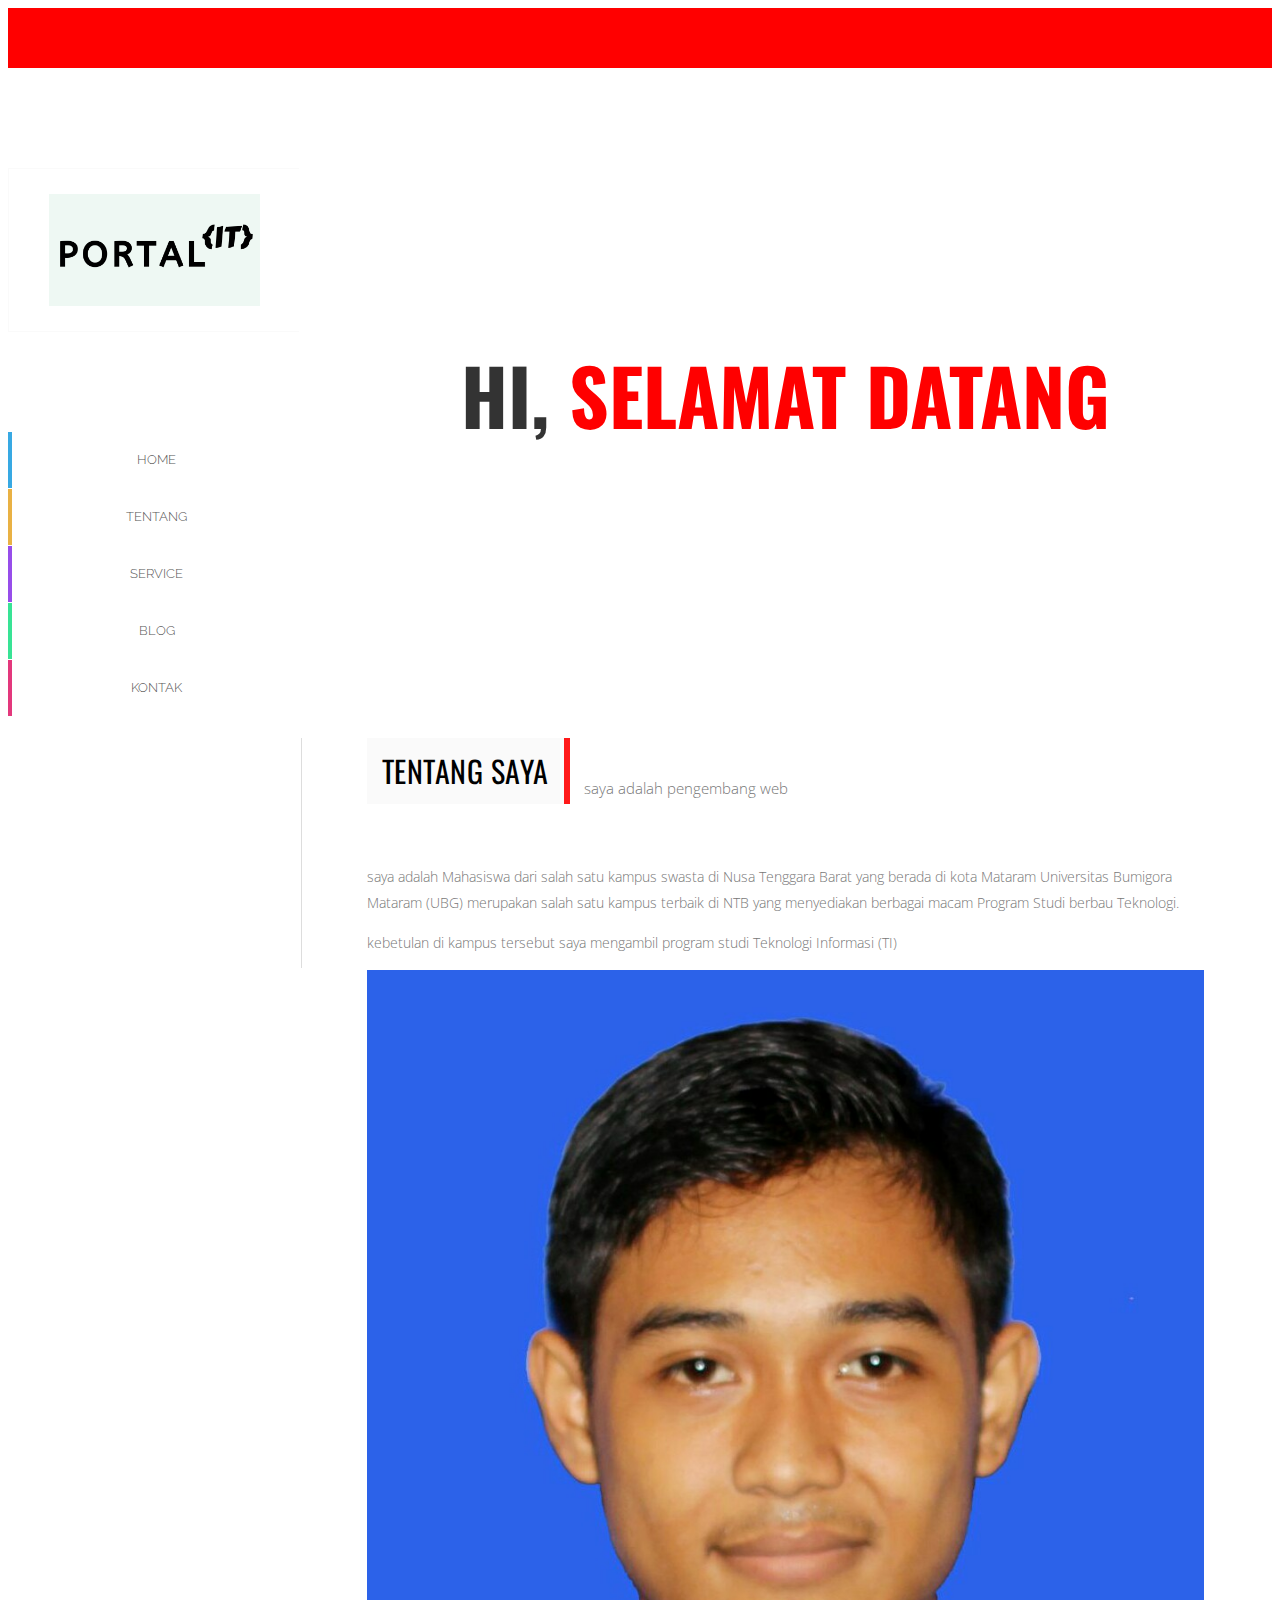
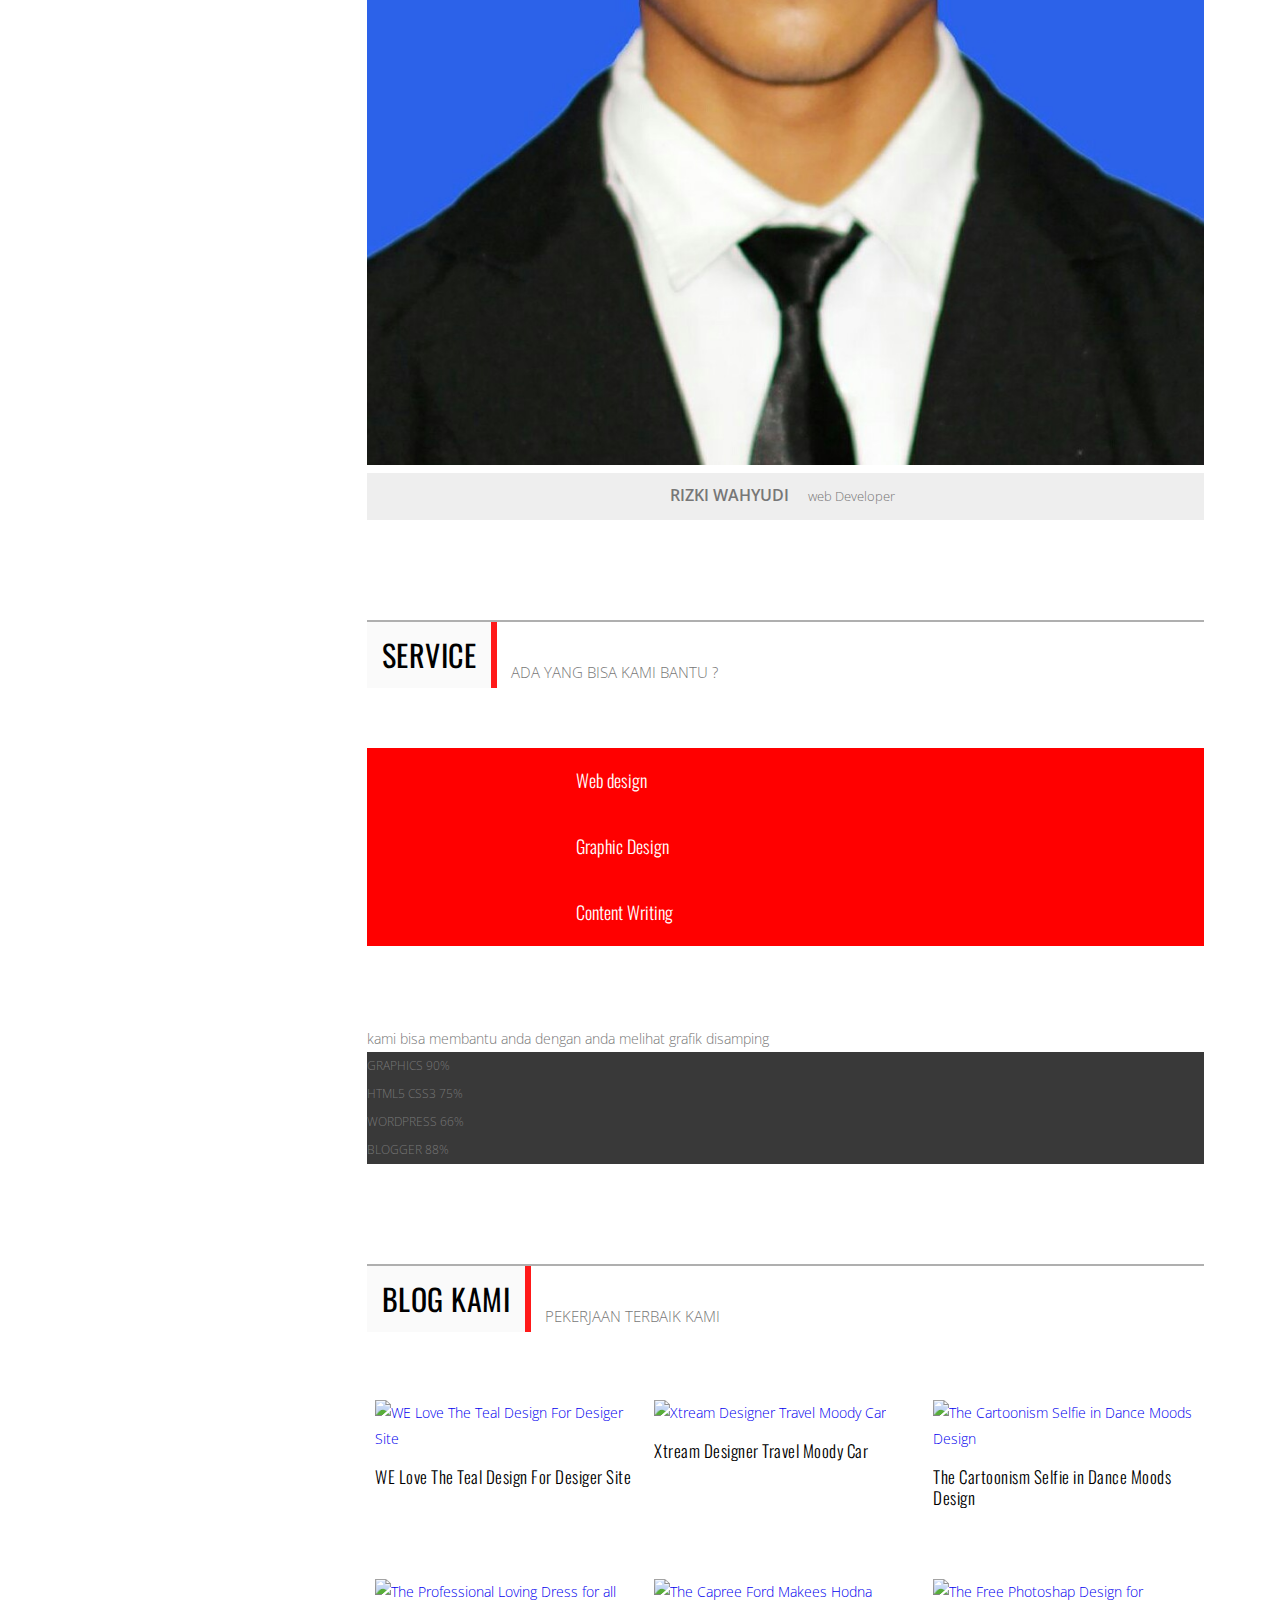
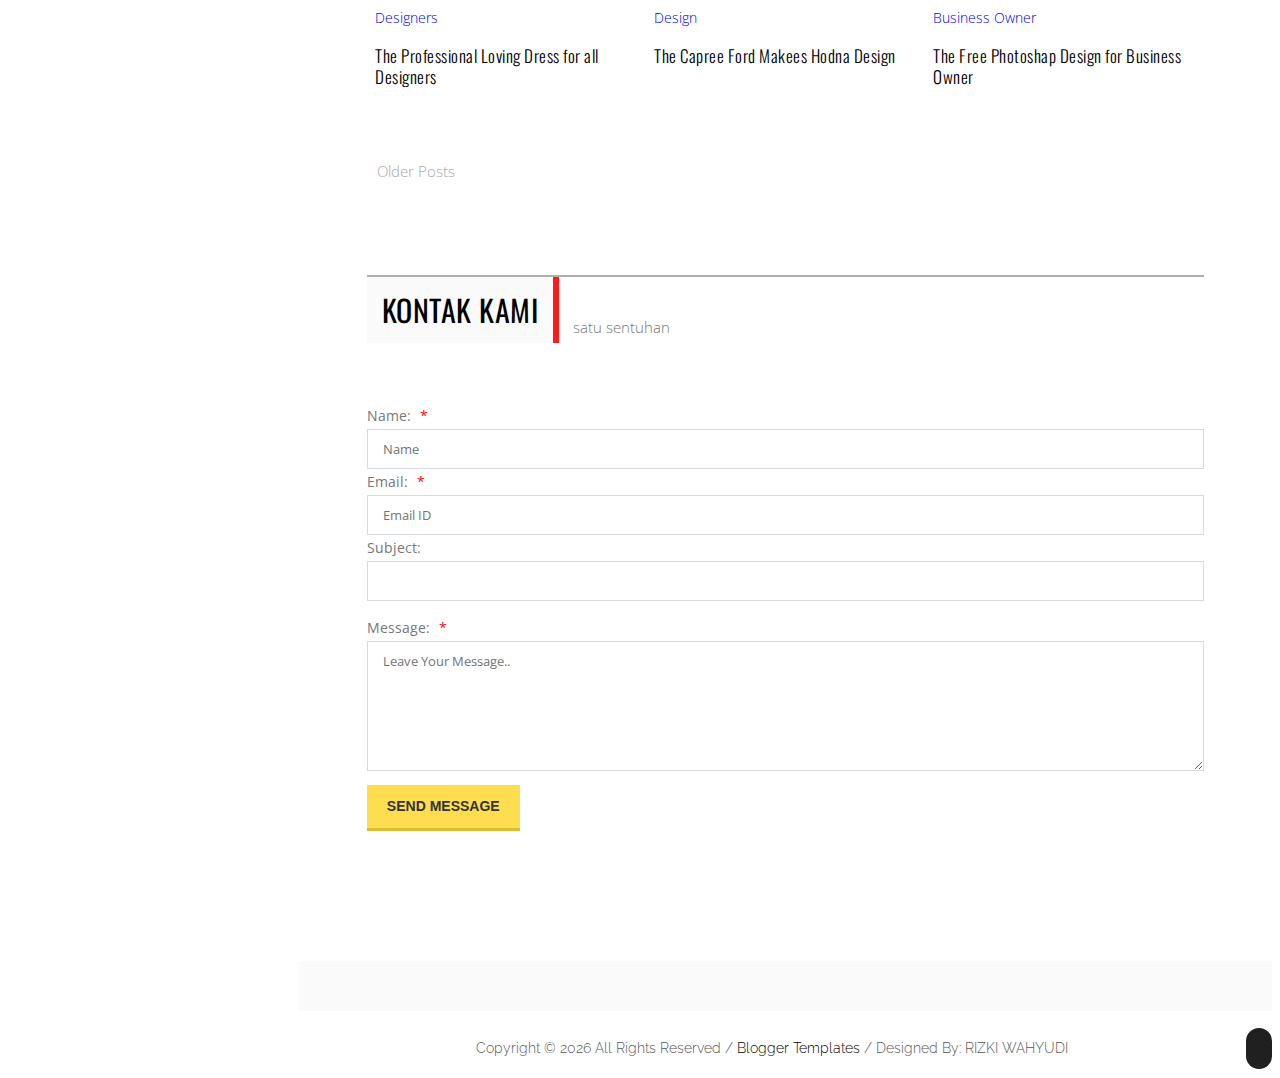
==== commit b6a2b059: "Update index.html" ====
--- a/index.html
+++ b/index.html
@@ -814,7 +814,7 @@
 <h3 class='name'>
                     RIZKI WAHYUDI
                     <span>
-                      1901020044
+                      web Developer
                     </span>
 </h3>
 </div>
@@ -1419,4 +1419,4 @@
 </body>
 
 <!-- Mirrored from studiopress-theme.blogspot.com/ by HTTrack Website Copier/3.x [XR&CO'2014], Mon, 27 Dec 2021 11:49:25 GMT -->
-</html>+</html>
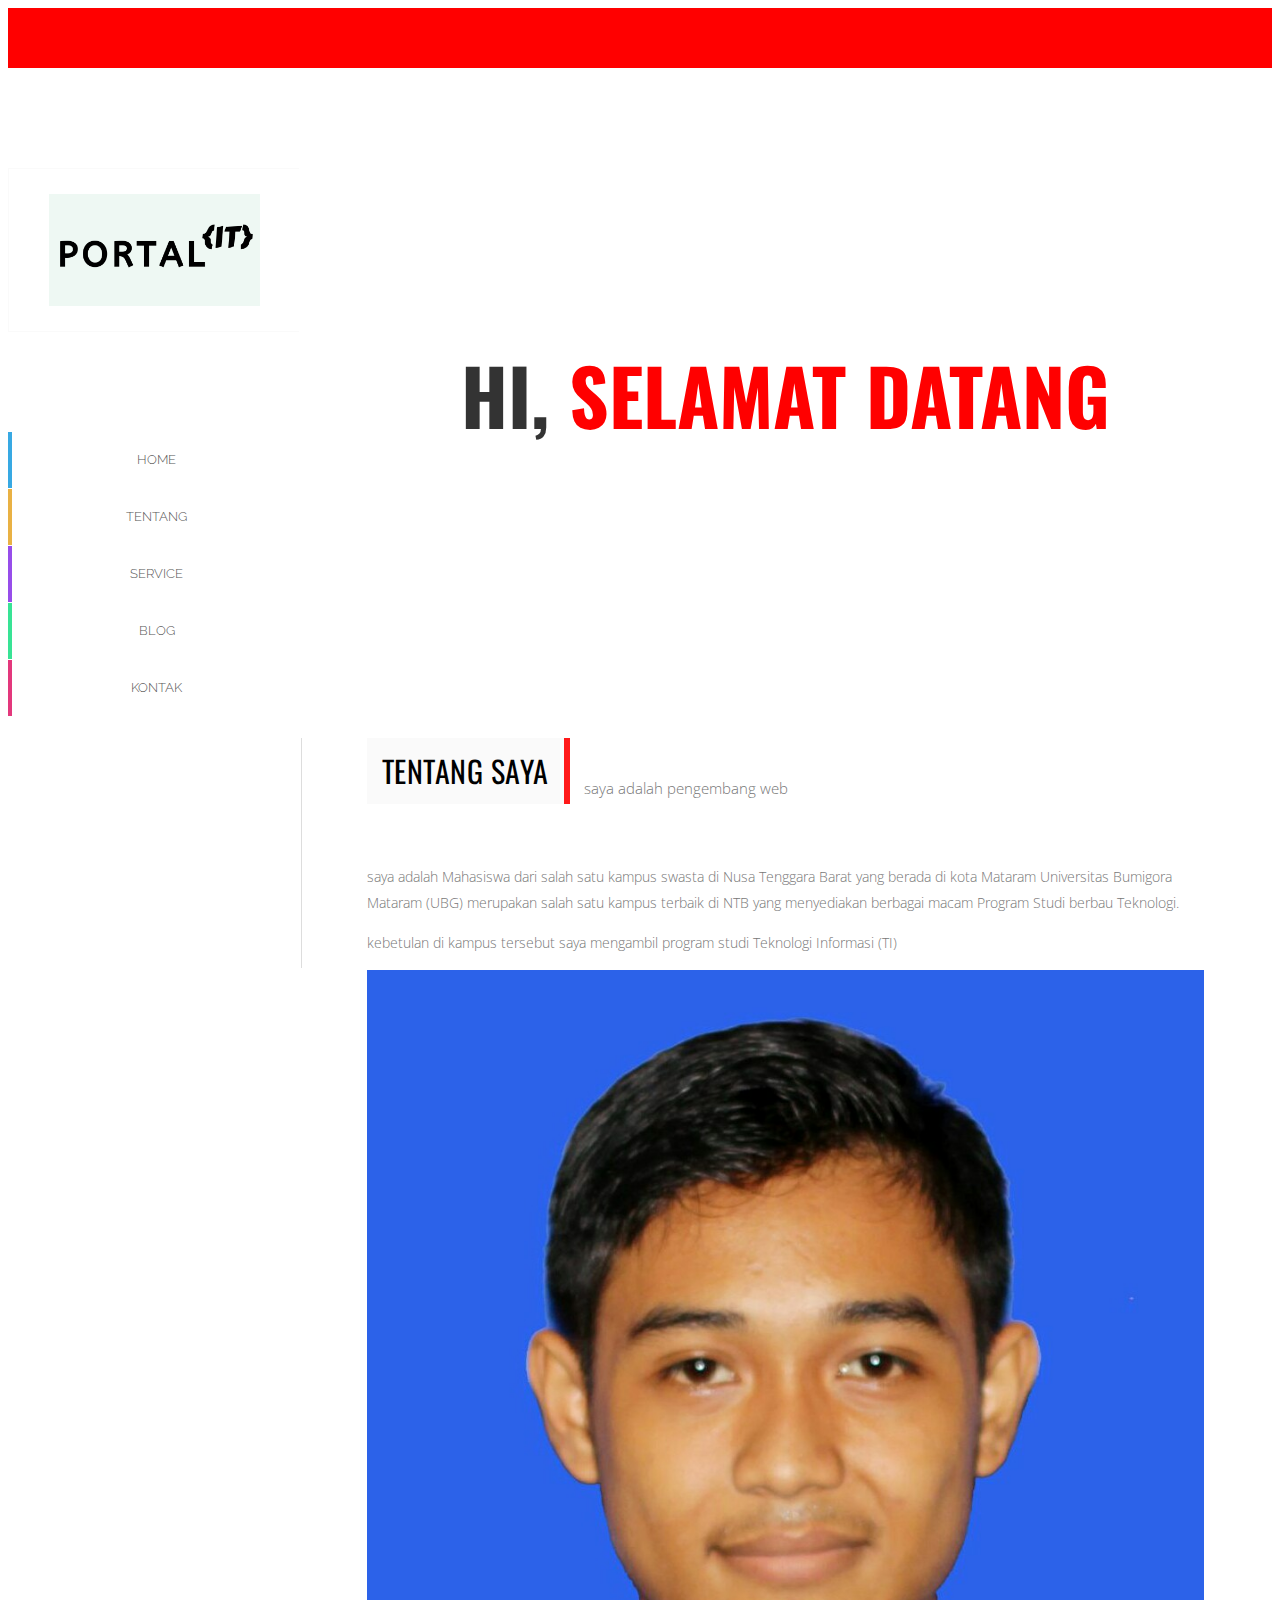
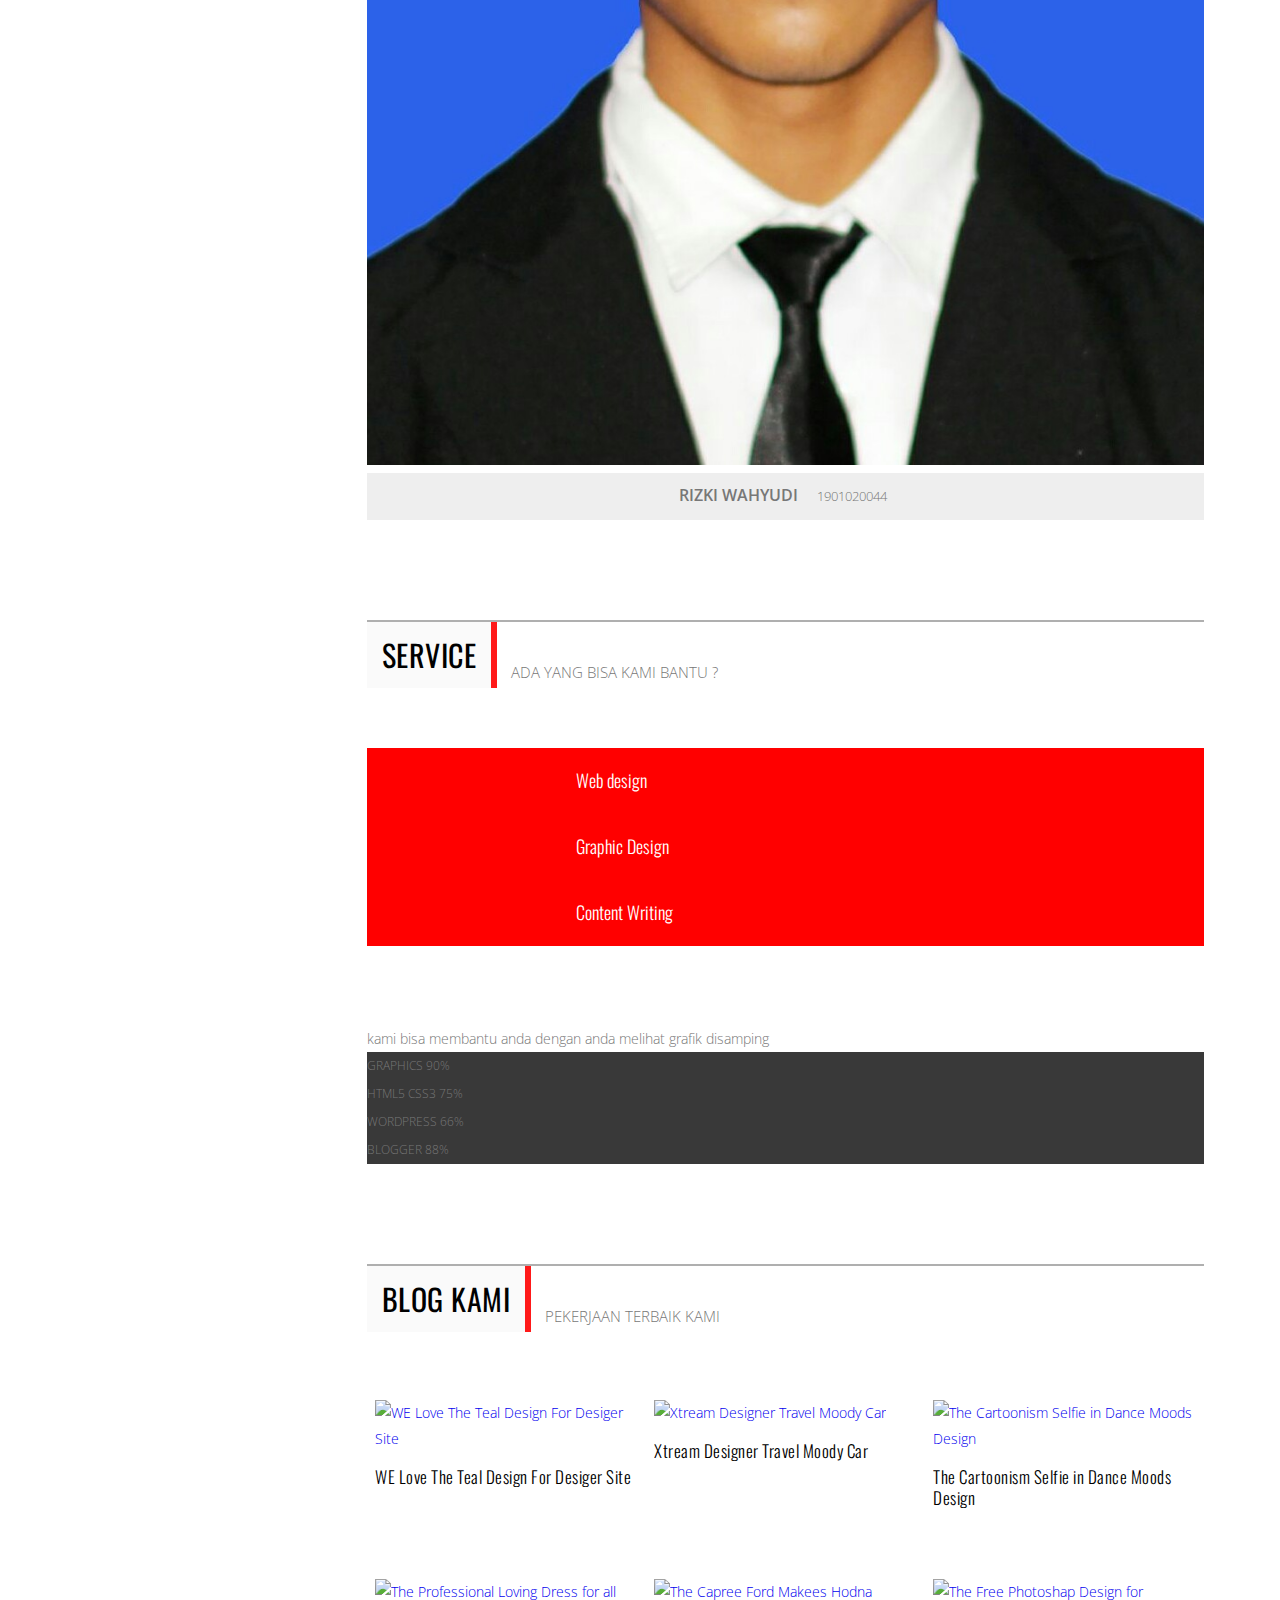
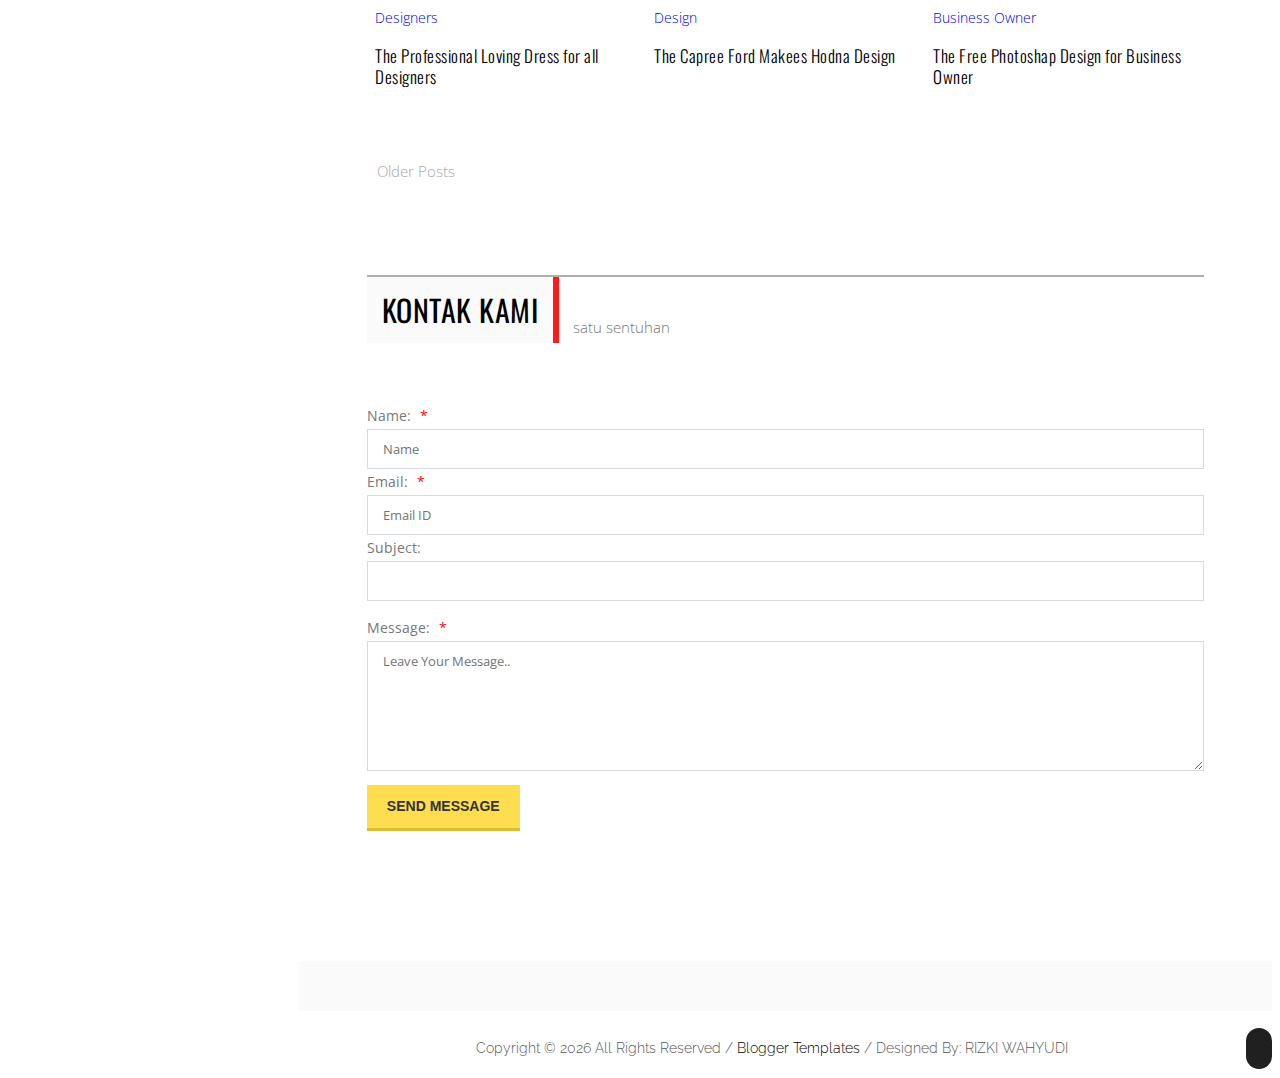
==== commit 1a71e441: "Update index.html" ====
--- a/index.html
+++ b/index.html
@@ -814,7 +814,7 @@
 <h3 class='name'>
                     RIZKI WAHYUDI
                     <span>
-                      web Developer
+                      1901020044
                     </span>
 </h3>
 </div>
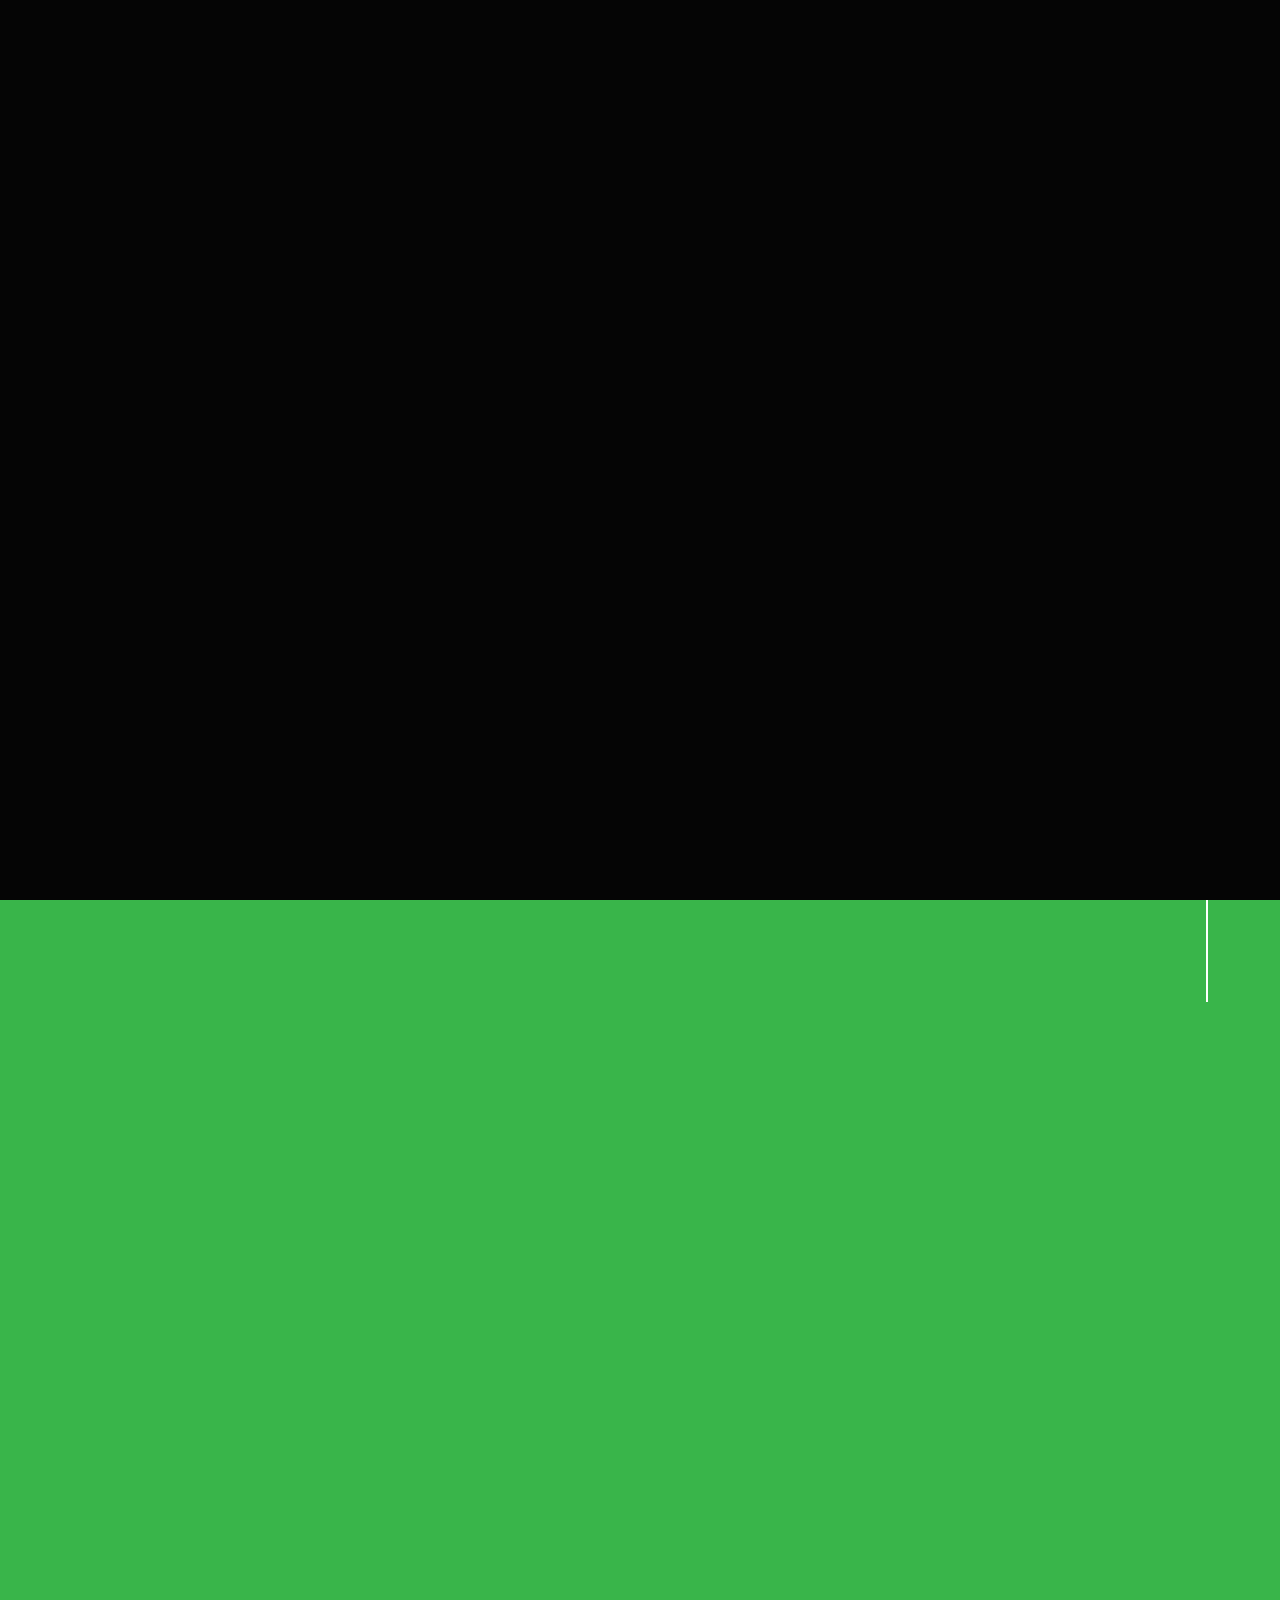
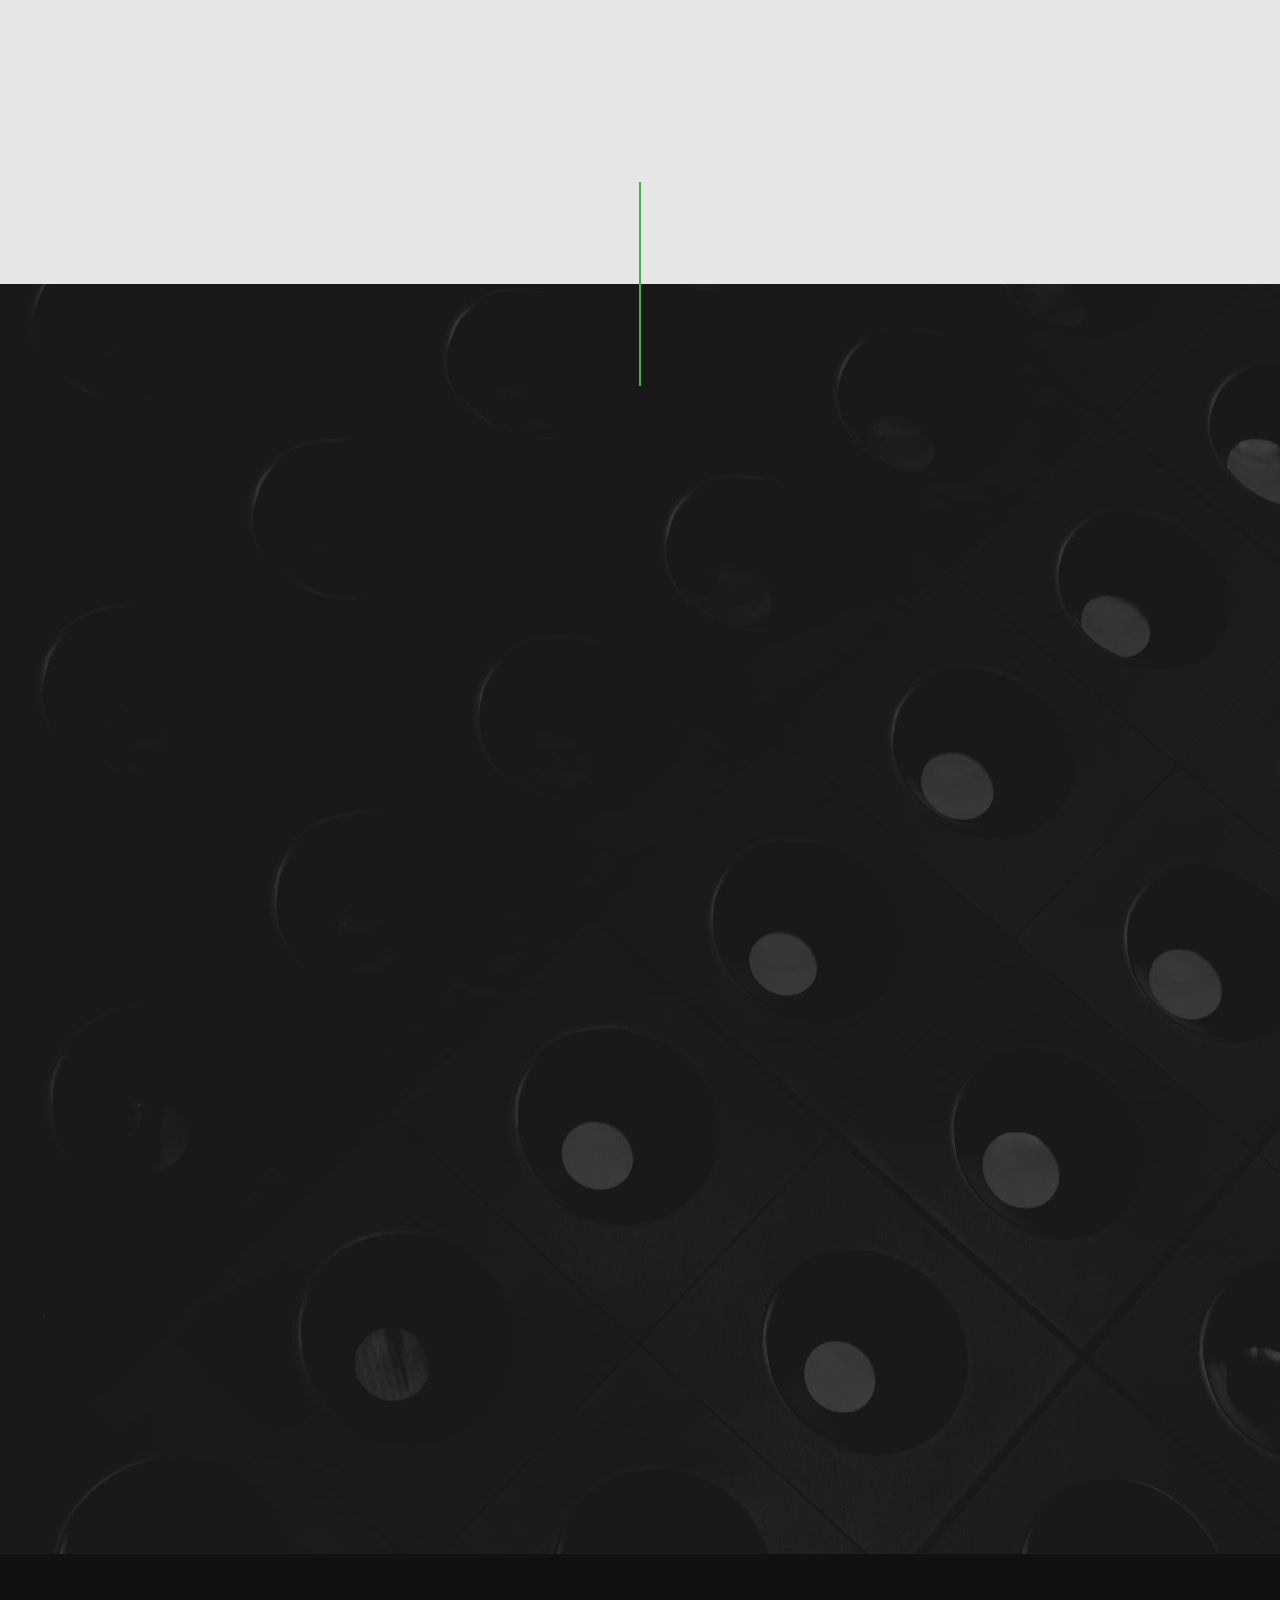
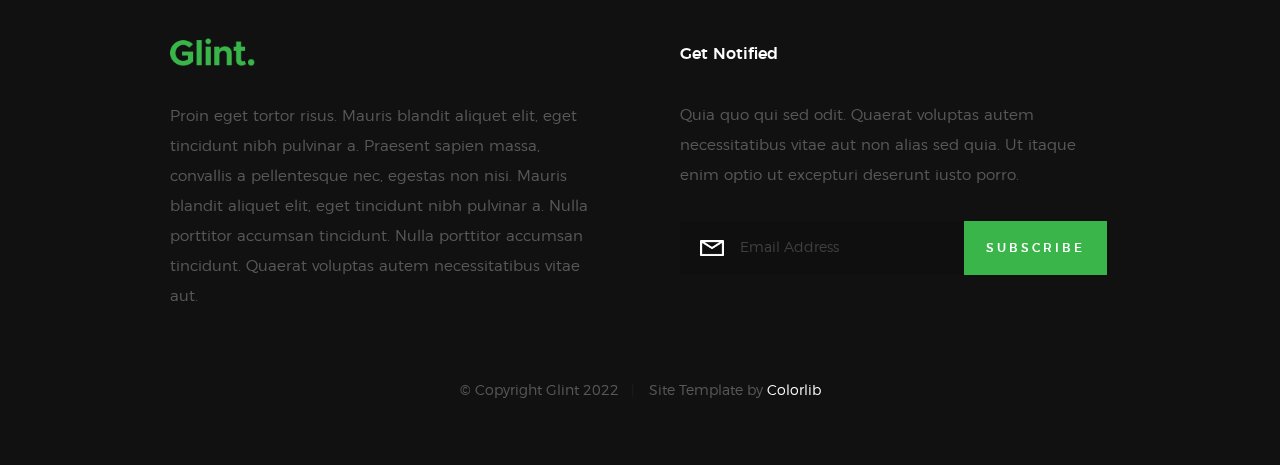
==== commit e4be0653: "Add files via upload" ====
--- a/index.html
+++ b/index.html
@@ -1,1422 +1,14 @@
-<!DOCTYPE html>
-<html class='trial no-js' xmlns='http://www.w3.org/1999/xhtml' xmlns:b='http://www.google.com/2005/gml/b' xmlns:data='http://www.google.com/2005/gml/data' xmlns:expr='http://www.google.com/2005/gml/expr'>
-
-
-<meta http-equiv="content-type" content="text/html;charset=UTF-8" />
-<head>
-<link href='../www.blogger.com/static/v1/widgets/1324390690-widget_css_bundle.css' rel='stylesheet' type='text/css'/>
-<meta content='width=device-width, initial-scale=1, maximum-scale=1' name='viewport'/>
-<meta content='text/html; charset=UTF-8' http-equiv='Content-Type'/>
-<meta content='blogger' name='generator'/>
-<link href='favicon.ico' rel='icon' type='image/x-icon'/>
-<link href='index.html' rel='canonical'/>
-<link rel="alternate" type="application/atom+xml" title="portal IT  - Atom" href="feeds/posts/default" />
-<link rel="alternate" type="application/rss+xml" title="portal IT  - RSS" href="feeds/posts/default9522?alt=rss" />
-<link rel="service.post" type="application/atom+xml" title="Studio Press  - Atom" href="https://www.blogger.com/feeds/5693634392531078700/posts/default" />
-<link rel="me" href="https://www.blogger.com/blog/posts/4997387460535762695" />
-<!--Can't find substitution for tag [blog.ieCssRetrofitLinks]-->
-<meta content='portal IT' name='description'/>
-
-<meta content='portal IT ' property='og:title'/>
-<meta content='portlaIT' property='og:description'/>
-<!--[if IE]> <script> (function() { var html5 = ("abbr,article,aside,audio,canvas,datalist,details," + "figure,footer,header,hgroup,mark,menu,meter,nav,output," + "progress,section,time,video").split(','); for (var i = 0; i < html5.length; i++) { document.createElement(html5[i]); } try { document.execCommand('BackgroundImageCache', false, true); } catch(e) {} })(); </script> <![endif]-->
-<!--########### SEO Titles ########### -->
-<title>
-portal-it
-</title>
-<!--########### SEO Meta ########### -->
-<!-- SEO Title Tag -->
-<title>
-  portal-it 
-</title>
-<!--############# Facebook Graph ################-->
-<meta content='portal IT ' property='og:site_name'/>
-<meta content='Blog Logo URL Here' property='og:image'/>
-<meta content='' name='og:description'/>
-<meta content='Facebook App ID here' property='fb:app_id'/>
-<meta content='Facebook Admins ID here' property='fb:admins'/>
-<!--############# Fonts Links ################-->
-<link href="http://fonts.googleapis.com/css?family=Lato%7COpen+Sans:300italic,:400italic,400,300,600,700,800%7CRambla:700" rel="stylesheet" type="text/css">
-<link href="../netdna.bootstrapcdn.com/bootstrap/3.1.1/css/bootstrap.min.css" rel="stylesheet" type="text/css">
-<link href="../fontawesome.io/assets/font-awesome/css/font-awesome.html" rel="stylesheet" type="text/css">
-<script src="../code.jquery.com/jquery-latest.min.js" type="text/javascript"></script>
-<script src="../ajax.googleapis.com/ajax/libs/jquery/1.6.0/jquery.min.js" type="text/javascript"></script>
-<link href='../www.blogger.com/static/v1/widgets/1428447971-widget_css_bundle.css' rel='stylesheet' type='text/css'/>
-<link href='https://fonts.googleapis.com/css?family=Oswald:300,400,700' rel='stylesheet'/>
-<link href='../netdna.bootstrapcdn.com/font-awesome/4.0.3/css/font-awesome.css' rel='stylesheet'/>
-<link href="http://fonts.googleapis.com/css?family=Lato" rel="stylesheet" type="text/css">
-<link href="http://fonts.googleapis.com/css?family=Raleway:300,400,500,600,700,800" rel="stylesheet" type="text/css">
-<link href="http://fonts.googleapis.com/css?family=Source+Sans+Pro:200,300,400,600,700,900,200italic,300italic,400italic,600italic,700italic,900italic" rel="stylesheet" type="text/css">
-<style id='page-skin-1' type='text/css'><!--
-/*
------------------------------------------------
-/////////////////////////////////////////////////////////
-//                                                     //
-
-//                                                     //
-/////////////////////////////////////////////////////////
------------------------------------------------ */
-*/
-body#layout ul, li{list-style:none;}
-body#layout #main-content, .full-width-slider { float: none; width: 100%; }
-body#layout .section-content {padding:0;margin:0;}
-body#layout .contact-form {display:none;}
-body#layout #main-sidebar {float: none; width: 100%; height: 100%; position: relative;}
-body#layout .responsive-navigation {display:none;}
-body#layout .header-bg {display:none;}
-body#layout #about {display:none;}
-body#layout #services {display:none;}
-body#layout #contact-form {display:none;}
-body#layout #blog { margin-top: -180px; }
-.col-md-6 {
-width: 100% !important;
-}
-/*==///////////////////////////////////////////
-//           Main Menu Style
-/////////////////////////////////////////==*/
-.main-menu, .responsive-menu ul, .social-member, .progess-bars, .first-footer .social-footer ul { padding: 0; margin: 0; list-style: none; }
-body { font: 14px/1.85em 'Open Sans', Arial, Helvetice Neue, sans-serif; color: #777777; font-weight: 300; font-style: normal; -webkit-font-smoothing: antialiased; /* Fix for webkit rendering */ -webkit-text-size-adjust: 100%; }
-a, a:hover, a:focus { text-decoration: none; -webkit-transition: all 150ms ease-in; -moz-transition: all 150ms ease-in; -o-transition: all 150ms ease-in; transition: all 150ms ease-in; }
-h1, h2, h3, h4, h5, h6 {
-font-family: Oswald;
-font-weight: 300;
-}
-*, *:before, *:after { -moz-box-sizing: border-box; -webkit-box-sizing: border-box; box-sizing: border-box; }
-#main-content, .full-width-slider {
-background: #fff none repeat scroll 0 0;
-float: right;
-width: 77%;
-}
-.section-content { padding: 0 7%; margin-bottom: 100px; }
-.section-title {
-border-top: 2px solid;
-margin-bottom: 60px;
-}
-.section-title h2 {
-border-right: 6px solid #ff1919;
-color: #000;
-display: inline-block;
-font-family: "Oswald",Helvetica,Arial,serif;
-font-size: 30px;
-font-weight: 400;
-letter-spacing: 0.5px;
-margin: 0;
-padding: 20px 15px;
-text-transform: uppercase;
-}
-/*==///////////////////////////////////////////
-//           Pagination Style
-/////////////////////////////////////////==*/
-.showpageOf {
-display: none;
-}
-.showpagePoint {
-padding: 10px 15px 10px 15px;
-background: #2d3e50;
-float: left;
-color: #fff;
-font-size: 14px;
-font-weight: bold;
-display: none !important;
-}
-.showpageNum a {
-padding: 10px 15px 10px 15px;
-background: #fb4248;
-float: left;
-color: #fff;
-font-size: 14px;
-text-decoration: none;
-display: none !important;
-}
-.showpage a:hover {
-background: none repeat scroll 0 0 #000;
-}
-.showpageNum a:hover {
-background: #2d3e50;
-}
-.showpageArea {
-border: 1px solid #f4f4f4;
-float: left;
-padding: 10px 0;
-width: 100%;
-}
-#blog-pager-older-link a, #blog-pager-newer-link a, a.home-link {
-background: none repeat scroll 0 0 transparent;
-color: #a9a9a9;
-text-decoration: none;
-}
-.showpageNum a {
-background: #ff1919;
-color: #fff;
-font-family: raleway;
-font-size: 10px;
-font-weight: 800;
-text-decoration: none;
-}
-.showpage a {
-background: #333 none repeat scroll 0 0;
-color: #fff;
-font-family: raleway;
-font-size: 10px;
-font-weight: 800;
-text-decoration: none;
-border: 2px solid #fafafa;
-padding: 9px 42px;
-}
-.showpage a:hover {
-color: #fff;
-}
-.showpageArea span {
-position: relative !important;
-top: 0 !important;
-}
-/*==///////////////////////////////////////////
-//                Heading Style for Posts
-/////////////////////////////////////////==*/
-.p-title h1 {
-font-family: Oswald !important;
-font-size: 40px;
-}
-.p-title h1 a {
-color: #000;
-font-weight: 700;
-}
-.post-header-line-1 {
-padding: 20px 0;
-}
-.post-header-line-1 span {
-position: unset !important;
-}
-/*==///////////////////////////////////////////
-//           Posts Label styling
-/////////////////////////////////////////==*/
-.post-labels {
-color: #000;
-font-size: 19px;
-padding: 15px 0;
-}
-.post-labels a {
-background: red none repeat scroll 0 0;
-color: #fff;
-font-size: 13px;
-font-weight: 600;
-padding: 1px 7px;
-}
-.post-labels a:hover {
-color: #fafafa;
-}
-.post-footer-line-4 {
-background: #ffffff none repeat scroll 0 0;
-border: 1px solid #f1f1f1;
-margin-top: 10px;
-padding: 0 5px 5px 15px;
-}
-/*==///////////////////////////////////////////
-//         Author Archieve
-/////////////////////////////////////////==*/
-.author-archive {
-background: #ffffff none repeat scroll 0 0;
-border: 1px solid #f1f1f1;
-border-radius: 4px;
-margin: 30px 0 10px;
-padding: 10px 28px;
-}
-.author-archive .soc-icon {
-margin: 0;
-}
-.author-archive img {
-border-radius: 0;
-}
-.author-archive h3 {
-background: rgba(0, 0, 0, 0) none repeat scroll 0 0;
-border: medium none;
-color: #000;
-font-family: oswald;
-font-size: 22px;
-font-weight: 400;
-margin: -3px 0 15px;
-padding: 0;
-}
-.author-archive p {
-background: #fff none repeat scroll 0 0;
-color: #777;
-font-family: Open Sans;
-font-size: 14px;
-margin: 0 0 15px;
-padding: 5px 5px 15px 17px;
-}
-.author-avatar img {
-float: left;
-margin: 0 15px 0 0;
-width: 13%;
-}
-/*==///////////////////////////////////////////
-//         Social Icons
-/////////////////////////////////////////==*/
-.soc-icon {
-display: inline-block;
-margin: 0 !important;
-width: auto;
-}
-.soc-icon a {
-background: transparent none repeat scroll 0 0;
-}
-.soc-icon ul {
-margin: 0;
-padding: 0;
-}
-.soc-icon li {
-display: inline-block;
-margin: 0 0 0 8px;
-padding: 0;
-}
-.soc-icon li a {
-float: left;
-height: 24px;
-overflow: hidden;
-padding: 0 5px 0 0;
-transition: all 0.5s ease 0s;
-width: 26px;
-}
-.soc-icon li a img {
-float: left;
-height: 49px;
-position: relative;
-top: 0;
-transition: all 0.5s ease 0s;
-width: 27px;
-}
-/*==///////////////////////////////////////////
-//                 Bottom to Top
-/////////////////////////////////////////==*/
-.back-to-top {
-float: right;
-}
-.back-to-top .fa {
-background: #202020 none repeat scroll 0 0;
-border-radius: 50px;
-color: #fff;
-font-size: 1.3em;
-padding: 10px 13px;
-}
-.back-to-top .fa:hover {
-background-color: #222;
-}
-.copyright {
-margin: auto;
-text-align: center;
-}
-#about h2, #services h2, #blog h2, #contact-form h2 {
-background-color: #fafafa;
-}
-#about span, #services span, #blog span, #contact-form span {
-font-size: 15px;
-padding-left: 10px;
-position: relative;
-top: 10px;
-}
-#about .section-title, #blog .section-title, #services .section-title, #contact-form .section-title { border-color: #afafaf; }
-#about h3.name {
-background: #eee none repeat scroll 0 0;
-font-family: inherit;
-font-size: 16px;
-font-weight: 600;
-margin: 0;
-padding: 10px 3px;
-text-align: center;
-}
-#about h3.name > span {font-weight: 300;margin: 0 5px;font-size: 13px;}
-#about h3.name span {
-position: relative;
-top: 0;
-}
-.submit.largeButton, #contact-form [id$="_contact-form-submit"] {
--moz-border-bottom-colors: none;
--moz-border-left-colors: none;
--moz-border-right-colors: none;
--moz-border-top-colors: none;
-border-color: -moz-use-text-color;
-border-image: none;
-border-style: none none solid;
-border-width: 0 0 3px;
-box-shadow: none;
-color: #333;
-display: inline-block;
-font-size: 14px;
-font-weight: 700;
-padding: 10px 20px;
-text-transform: uppercase;
-width: inherit;
-}
-/*==///////////////////////////////////////////
-//           Header & Logo Style
-/////////////////////////////////////////==*/
-.homeBgColor { background: #38a9e3; }
-.homeBgColor:hover { background-color: #16709f; }
-.contactBgColor,#contact-form [id$=_contact-form-submit]{ background: #fedd50; }
-.contactBgColor:hover { background-color: #9f164d; }
-a.largeButton.homeBgColor { border-color: #16709f; }
-a.largeButton.contactBgColor, .submit.largeButton.contactBgColor,#contact-form [id$=_contact-form-submit]{border-color: #ddbc2f;}
-#main-sidebar {
-background-color: #fff;
-border-right: 1px solid #ddd;
-color: white;
-float: left;
-height: 100%;
-position: fixed;
-width: 23%;
-}
-.logo {
-background-color: #fff;
-border: 1px solid #fafafa;
-margin: 100px 0;
-padding: 25px 40px;
-}
-.logo a { color: white; }
-#headur h1 {
-color: #000;
-font-family: raleway;
-font-size: 25px;
-font-weight: 800;
-margin: 0;
-text-align: center;
-text-transform: uppercase;
-}
-.logo img {
-height: 100%;
-vertical-align: middle;
-width: 100%;
-}
-.logo span { color: #555; font-size: 13px; }
-.main-menu { text-align: center; }
-.main-menu li { margin-bottom: 1px; }
-.main-menu li a {
-background-color: #fff;
-border-left: 4px solid;
-color: #555;
-display: block;
-font-family: raleway;
-font-size: 13px;
-padding: 15px 30px;
-text-transform: uppercase;
-transition: all 150ms ease-in 0s;
-}
-.main-menu li a:hover { background-color: #fafafa; }
-li.home a { border-color: #38a9e3; }
-li.home a.active { color: #38a9e3; }
-li.about a { border-color: #e9b144; }
-li.about a.active { color: #e9b144; }
-li.services a { border-color: #974dea; }
-li.services a.active { color: #974dea; }
-li.blog a { border-color: #38e395; }
-li.blog a.active { color: #38e395; }
-li.contact a { border-color: #e3387c; }
-li.contact a.active { color: #e3387c; }
-a.menu-toggle-btn {
-background-color: #ff0000;
-color: white;
-display: block;
-height: 60px;
-line-height: 60px;
-text-align: center;
-width: 100%;
-}
-a.menu-toggle-btn i { line-height: 60px; }
-.responsive-navigation { position: relative; width: 100%; display: block; z-index: 9999; }
-.responsive-menu { display: none; background-color: #495054; }
-.responsive-menu ul li a {
-border-bottom: 1px solid #5a6267;
-color: #333;
-display: block;
-padding: 20px;
-text-transform: uppercase;
-}
-.header-bg {
-background-position: center top;
-background-size: cover;
-color: #fff;
-float: left;
-height: 670px;
-position: relative;
-text-align: center;
-width: 100%;
-}
-.text-header {
-color: #555;
-position: absolute;
-text-align: center;
-top: 250px;
-vertical-align: middle;
-width: 100%;
-z-index: 8;
-}
-.header-bg:after {
-content: "";
-display: block;
-width: 100%;
-position: absolute;
-height: 100%;
-opacity: 0.4;
-}
-#main-content > div > div > h2 {
-color: #333 !important;
-font-family: oswald;
-font-size: 77px;
-font-weight: 800;
-margin-bottom: 30px;
-text-transform: uppercase;
-}
-#main-content > div > div > p {
-font-family: raleway;
-font-size: 14px;
-letter-spacing: 2px;
-line-height: 1.8em;
-margin: 20px auto 25px;
-width: 49%;
-}
-/*==///////////////////////////////////////////
-//           Service Style
-/////////////////////////////////////////==*/
-.service-item { background-color: #ff0000; color: white; }
-.service-item .service-icon { width: 25%; float: left; overflow: hidden; display: inline-block; text-align: center; margin-top: 17px; height: 100%; }
-.service-item .service-content { width: 75%; overflow: hidden; text-align: left; padding: 20px 20px 20px 0; }
-.service-item .service-content h3 {
-font-family: oswald;
-font-size: 18px;
-font-weight: 300;
-margin: 0;
-}
-.our-skills { margin-top: 80px; }
-.our-skills h3 { color: #974dea; font-weight: 300; text-transform: uppercase; font-size: 24px; margin: 0 0 20px 0; }
-.progress-bar {
-text-transform: uppercase; font-size: 12px; }
-.progress {height: 28px;}
-.progress div{line-height: 28px;}
-.blog-thumb { overflow: hidden; position: relative; }
-.blog-thumb img { width: 100%; height: auto; }
-.blog-thumb .overlay-p { position: absolute; top: 0; left: 0; width: 100%; height: 100%; background-color: rgba(56, 227, 149, 0.9); visibility: hidden; opacity: 0; -webkit-transition: all 0.2s ease-in-out; -moz-transition: all 0.2s ease-in-out; -ms-transition: all 0.2s ease-in-out; -o-transition: all 0.2s ease-in-out; transition: all 0.2s ease-in-out; }
-.blog-thumb .overlay-p a { position: absolute; top: 50%; margin-top: -12px; left: 50%; margin-left: -15px; color: white; }
-.blog-item { margin-bottom: 40px; overflow: hidden; }
-.blog-item:hover .overlay-p { visibility: visible; opacity: 1; }
-.blog-title { width: 100%; text-align: center; }
-.blog-title a { color: #38e395; font-size: 18px; text-transform: uppercase; }
-.load-more { width: 100%; text-align: center;margin: 30px 0 10px; }
-/*==///////////////////////////////////////////
-//                Read More Buttons
-/////////////////////////////////////////==*/
-.readmore {
-color: #ff1919;
-}
-.readmore a, a:hover {
-text-decoration: none;
-transition: all 150ms ease-in 0s;
-color:#333;
-}
-.widget .widget-item-control a img{display:none;}
-.map-holder { border: 1px solid #d5dbe0; padding: 6px; background-color: #fafafa; }
-.contact-form { margin-top: 60px; }
-.contact-form input, .contact-form textarea { width: 100%; display: block; border: 1px solid #d5dbe0; padding: 10px 15px; outline: 0; }
-.contact-form input { height: 46px; margin-bottom: 30px; }
-.contact-form label { font-weight: normal; }
-.contact-form label.required:after { content: "*"; color: red; margin-left: 5px; }
-.submit-btn { margin-top: 10px; }
-.first-footer {
-background-color: #fafafa;
-padding: 25px;
-text-align: center;
-}
-.first-footer .social-footer ul li { display: inline; }
-.first-footer .social-footer ul li a { width: 40px; height: 40px; -webkit-border-radius: 3px; border-radius: 3px; background-clip: padding-box; /* stops bg color from leaking outside the border: */ background-color: #313639; text-align: center; line-height: 40px; color: white; }
-.bottom-footer {
-background-color: #fff;
-color: #555;
-padding: 25px 0 16px;
-font-family: raleway;
-}
-#keeptzy{color:#000;}
-.bottom-footer a { color:#000; }
-.bottom-footer .credits { text-align: right; }
-@media (max-width: 991px) { #main-content { width: 100%; }
-.first-footer { border-left: 0; }
-.flexslider .slides, .flexslider, .main-slider { height: auto; }
-.service-item { margin-bottom: 30px; }
-.progess-bars { margin-top: 40px; } }
-@media (max-width: 767px) { .slider-caption a, .slider-caption p { display: none; top: 50px !important; } }
-@media (max-width: 581px) { .slider-caption { display: none; } }
-
---></style>
-<style type='text/css'>
-        #contact-form input:not(.submit):not([id$=_contact-form-submit]), #contact-form textarea {
-          width: 100%;
-          margin: 0;
-          height: 100%;
-          max-width: 100%;
-          outline: 0;
-          border-color: #d5dbe0;
-          box-shadow: none;
-          font-family: "Open sans",sans-serif;
-          color: #868C92;
-        }
-        .message-wrp {
-          text-align: center; float:left;width:100%;
-        }
-        #contact-formForm1{display:none!important}
-        .submit.largeButton,#contact-form [id$=_contact-form-submit]{
-          width: inherit;
-        }
-        #contact-form .contact-form-error-message-with-border {
-          margin: 20px 16px 0px;
-          box-shadow: none;
-          padding: 10px;
-          font-size: 14px;
-          font-weight: 500;
-          background: #FBE3E4;
-          color: #D12F19;
-          box-shadow: 0 0 1px 0.7px #D12F19;
-          -moz-box-shadow: 0 0 1px 0.7px #D12F19;
-          -webkit-box-shadow: 0 0 1px 0.7px #D12F19;
-          -ms-box-shadow: 0 0 1px 0.7px #D12F19;
-          -o-box-shadow: 0 0 1px 0.7px #D12F19;    
-          border: 0;
-        }
-        #contact-form .contact-form-success-message-with-border {
-          margin: 10px 16px 10px;  box-shadow: none;  padding: 10px;  font-size: 14px;  font-weight: 500;  
-          background: rgb(202, 248, 202);  
-          color: green;  
-          box-shadow: 0 0 1px 0.7px green;  
-          -moz-box-shadow: 0 0 1px 0.7px green;  
-          -webkit-box-shadow: 0 0 1px 0.7px green;  
-          -ms-box-shadow: 0 0 1px 0.7px green;  
-          -o-box-shadow: 0 0 1px 0.7px green;  border: 0;
-        }
-        .contact-form-cross {
-          display: none;
-        }
-      </style>
-<style type='text/css'>
-          .post-title.entry-title {
-            background: rgba(0, 0, 0, 0) none repeat scroll 0 0 !important;
-            color: #000;
-            display: block;
-            font-family: oswald;
-            font-size: 17px;
-            font-weight: 300;
-            letter-spacing: 0.5px;
-            line-height: 21px;
-            overflow: hidden;
-            text-overflow: ellipsis;
-            width: 100%;
-          }
-          .post-body{display:none;}
-          .post-title.entry-title a {
-            color: #000;
-            text-decoration: none;
-          }
-          .hentry {
-            float: left;
-            width: 31.333333%;
-            margin: 1%;
-          }
-          .hentry img {
-            width: 100%;
-            height: 250px;
-          }
-          @media (max-width: 991px) { .hentry img {max-height: 250px;}}
-          @media (max-width: 767px) {.text-header {top: 224px} .hentry {width: 48%;}#main-content > div.header-bg > div > p {width: 90%;}}
-          @media (max-width: 500px) { .hentry {width: 100%;}}
-          @media (max-width: 640px) { .section-content { padding: 0 5% !important;}}
-          @media (max-width: 615px) { .section-content { padding: 0 0% !important;}}
-          @media (max-width: 554px) { .section-content { padding: 0 8% !important;}}
-        </style>
-<style>
-      #test {
-        color: #fff;
-        font-family: raleway;
-        font-size: 34px;
-        font-weight: 500;
-        padding-bottom: 20px;
-        position: relative;
-        text-align: center;
-        top: 5px;
-      }
-    </style>
-<script type='text/javascript'>
-      //<![CDATA[
-      var relatedPostsNum=3; //number of related post
-      var relatedmaxnum=35; // summary length
-      summary_noimg = 550;// summary length when no image
-      summary_img = 10;// summary length with image
-      //summary
-      function removeHtmlTag(strx,chop){if(strx.indexOf("<")!=-1){var s=strx.split("<");for(var i=0;i<s.length;i++){if(s[i].indexOf(">")!=-1){s[i]=s[i].substring(s[i].indexOf(">")+1,s[i].length)}}strx=s.join("")}chop=(chop<strx.length-1)?chop:strx.length-2;while(strx.charAt(chop-1)!=" "&&strx.indexOf(" ",chop)!=-1){chop++}strx=strx.substring(0,chop-1);return strx+"..."}function createSummaryAndThumb(pID){var div=document.getElementById(pID);var imgtag="";var img=div.getElementsByTagName("img");var summ=summary_noimg;if(img.length>=1){imgtag="";summ=summary_img}var summary=imgtag+"<div>"+removeHtmlTag(div.innerHTML,summ)+"</div>";div.innerHTML=summary};
-      ///related posts
-      var relatedTitles=new Array();var relatedUrls=new Array();var relatedpSummary=new Array();var relatedThumb=new Array();var relatedTitlesNum=0;var relatednoimage="";function readpostlabels(json){var entry,postimg,postcontent,cat;for(var i=0;i<json.feed.entry.length;i++){entry=json.feed.entry[i];if(i==json.feed.entry.length){break}relatedTitles[relatedTitlesNum]=entry.title.$t;postcontent="";if("content" in entry){postcontent=entry.content.$t}else{if("summary" in entry){postcontent=entry.summary.$t}}relatedpSummary[relatedTitlesNum]=removetags(postcontent,relatedmaxnum);if("media$thumbnail" in entry){postimg=entry.media$thumbnail.url}else{postimg=relatednoimage}relatedThumb[relatedTitlesNum]=postimg;for(var k=0;k<entry.link.length;k++){if(entry.link[k].rel=="alternate"){relatedUrls[relatedTitlesNum]=entry.link[k].href;break}}relatedTitlesNum++}}function showrelated(){var tmp=new Array(0);var tmp2=new Array(0);var tmp3=new Array(0);var tmp4=new Array(0);for(var i=0;i<relatedUrls.length;i++){if(!contains(tmp,relatedUrls[i])){tmp.length+=1;tmp[tmp.length-1]=relatedUrls[i];tmp2.length+=1;tmp2[tmp2.length-1]=relatedTitles[i];tmp3.length+=1;tmp3[tmp3.length-1]=relatedpSummary[i];tmp4.length+=1;tmp4[tmp4.length-1]=relatedThumb[i]}}relatedTitles=tmp2;relatedUrls=tmp;relatedpSummary=tmp3;relatedThumb=tmp4;for(var i=0;i<relatedTitles.length;i++){var index=Math.floor((relatedTitles.length-1)*Math.random());var tempTitle=relatedTitles[i];var tempUrls=relatedUrls[i];var tempResum=relatedpSummary[i];var tempImage=relatedThumb[i];relatedTitles[i]=relatedTitles[index];relatedUrls[i]=relatedUrls[index];relatedpSummary[i]=relatedpSummary[index];relatedThumb[i]=relatedThumb[index];relatedTitles[index]=tempTitle;relatedUrls[index]=tempUrls;relatedpSummary[index]=tempResum;relatedThumb[index]=tempImage}var somePosts=0;var r=Math.floor((relatedTitles.length-1)*Math.random());var relsump=r;var output;var dirURL=document.URL;while(somePosts<relatedPostsNum){if(relatedUrls[r]!=dirURL){output="<div class='related-post'>";output+="<div class='rpimg'><a href='"+relatedUrls[r]+"' rel='nofollow'  target='_self' title='"+relatedTitles[r]+"'><img src='"+relatedThumb[r]+"' /></a></div>";output+="<h4><a href='"+relatedUrls[r]+"' target='_self' title='"+relatedTitles[r]+"'>"+relatedTitles[r]+"</a></h4>";output+="<p>"+relatedpSummary[r]+" ... </p>";output+="</div>";document.write(output);somePosts++;if(somePosts==relatedPostsNum){break}}if(r<relatedTitles.length-1){r++}else{r=0}if(r==relsump){break}}}function removetags(text,length){var pSummary=text.split("<");for(var i=0;i<pSummary.length;i++){if(pSummary[i].indexOf(">")!=-1){pSummary[i]=pSummary[i].substring(pSummary[i].indexOf(">")+1,pSummary[i].length)}}pSummary=pSummary.join("");pSummary=pSummary.substring(0,length-1);return pSummary}function contains(a,e){for(var j=0;j<a.length;j++){if(a[j]==e){return true}}return false};
-      //]]>
-    </script>
-<!-- Blinking Heading Script -->
-<script type='text/javascript'>
-      //<![CDATA[
-      $(document).ready(function() {
-        var pro = ["blog pribadi",
-                   "blog profeional",
-                   "blog speialis"];
-        var number = 0;
-        var timer = setInterval(function() {
-          $("#test").html("<div>" + pro[number] + "</div>").fadeTo(100, 0.0).fadeTo(600, 1.0);
-          ++number;
-          if (number == 3) {
-            number = 0;
-          }
-        }, 3000);
-      });
-      //]]>
-    </script>
-<!-- Blinking Heading Script [end] -->
-<script>
-      jQuery(document).ready(function() {
-        var offset = 220;
-        var duration = 500;
-        jQuery(window).scroll(function() {
-          if (jQuery(this).scrollTop() > offset) {
-            jQuery('.back-to-top').fadeIn(duration);
-                   } else {
-                   jQuery('.back-to-top').fadeOut(duration);
-                   }
-                   });
-            jQuery('.back-to-top').click(function(event) {
-                   event.preventDefault();
-            jQuery('html, body').animate({scrollTop: 0}, duration);
-                   return false;
-                   })
-          });
-    </script>
-<meta name='google-adsense-platform-account' content='ca-host-pub-1556223355139109'/>
-<meta name='google-adsense-platform-domain' content='blogspot.com'/>
-
-</head>
-<body>
-<div id='fb-root'></div>
-<script>
-      //<![CDATA[
-      window.fbAsyncInit = function() {
-        FB.init({
-          appId : 'YOUR_APPLICATION_ID',
-          status : true, // check login status
-          cookie : true, // enable cookies to allow the server to access the session
-          xfbml : true // parse XFBML
-        });
-      };
-      (function() {
-        var e = document.createElement('script');
-        e.src = document.location.protocol + '//connect.facebook.net/en_US/all.js';
-        e.async = true;
-        document.getElementById('fb-root').appendChild(e);
-      }());
-      //]]>
-    </script>
-<div class='responsive-navigation visible-sm visible-xs'>
-<a class='menu-toggle-btn' href='#'>
-<i class='fa fa-bars fa-2x'></i>
-</a>
-<div class='navigation responsive-menu'>
-<!-- space for responsiv nav links -->
-</div>
-</div>
-<div class='hidden-xs hidden-sm' id='main-sidebar'>
-<div class='logo'>
-<div class='header section' id='headur'><div class='widget Header' data-version='1' id='Header1'>
-<div id='header-inner'>
-<a href='index.html' style='display: block'>
-<img alt="portal IT " height="100px; " id="Header1_headerimg" src="portal.png" style="display: block" width="400px; ">
-</a>
-</div>
-</div></div>
-</div>
-<!--Sidebar Responsive Menu-->
-<div class='navigation'>
-<ul class='main-menu'>
-<li class='home'>
-<a href='#home'>
-                Home
-              </a>
-</li>
-<li class='about'>
-<a href='#about'>
-                Tentang
-              </a>
-</li>
-<li class='services'>
-<a href='#services'>
-                service
-              </a>
-</li>
-<li class='blog'>
-<a href='#blog'>
-                Blog
-              </a>
-</li>
-<li class='contact'>
-<a href='#contact-form'>
-                kontak
-              </a>
-</li>
-</ul>
-</div>
-<!--Sidebar Responsive Menu [end] -->
-</div>
-<div id='main-content'>
-<!-- Header Background Image - Texts -->
-<div class='header-bg' id='home' style='background-color:#ffffff; background-image:url("background.jpg"'>
-<div class='text-header'>
-<h2>
-              HI,  
-              <span style='color: #ff0000;'>
-                selamat datang
-              </span>
-</h2>
-<div id='test'>
-</div>
-<p>
-<i aria-hidden='true' class='fa fa-code'></i>
-              
-              <i aria-hidden='true' class='fa fa-code'></i>
-</p>
-</div>
-</div>
-<!-- Header Background Image - Texts [end] -->
-<div class='clear'></div>
-<div class='container-fluid'>
-<div class='section-content' id='about'>
-<div class='row'>
-<div class='col-md-12'>
-<div class='section-title'>
-<h2>
-                    Tentang saya
-                  </h2>
-<span>saya adalah pengembang web
-                    
-                  </span>
-</div>
-</div>
-</div>
-<!-- Amdin Portfolio -->
-<div class='row'>
-<div class='col-md-8'>
-<p>
-saya adalah Mahasiswa dari salah satu kampus swasta di Nusa Tenggara Barat yang berada di kota Mataram Universitas Bumigora Mataram (UBG) merupakan salah satu kampus terbaik di NTB yang menyediakan berbagai macam Program Studi berbau Teknologi. 
-</p>
-<p>
-kebetulan di kampus tersebut saya mengambil program studi Teknologi Informasi (TI) 
-</p>
-</div>
-<div class='col-md-4'>
-<div class='wrp'>
-<img src="rizkiwahyudi.jpg" style="width: 100%;">
-<h3 class='name'>
-                    RIZKI WAHYUDI
-                    <span>
-                      1901020044
-                    </span>
-</h3>
-</div>
-</div>
-</div>
-<!-- Amdin Portfolio [end] -->
-</div>
-<div class='clear'></div>
-<div class='section-content' id='services'>
-<div class='row'>
-<div class='col-md-12'>
-<div class='section-title'>
-<h2>
-                    Service
-                  </h2>
-<span>
-                    ADA YANG BISA KAMI BANTU ?
-                  </span>
-</div>
-<!-- /.section-title -->
-</div>
-<!-- /.col-md-12 -->
-</div>
-<!-- /.row -->
-<div class='row'>
-<div class='col-md-4'>
-<div class='service-item clearfix'>
-<div class='service-icon'>
-<i class='fa fa-code fa-2x'></i>
-</div>
-<div class='service-content'>
-<h3>
-                      Web design
-                    </h3>
-</div>
-</div>
-<!-- /.service-item -->
-</div>
-<!-- /.col-md-4 -->
-<div class='col-md-4'>
-<div class='service-item'>
-<div class='service-icon'>
-<i class='fa fa-magic fa-2x'></i>
-</div>
-<div class='service-content'>
-<h3>
-                      Graphic Design
-                    </h3>
-</div>
-</div>
-<!-- /.service-item -->
-</div>
-<!-- /.col-md-4 -->
-<div class='col-md-4'>
-<div class='service-item'>
-<div class='service-icon'>
-<i class='fa fa-pencil fa-2x'></i>
-</div>
-<div class='service-content'>
-<h3>
-                      Content Writing
-                    </h3>
-</div>
-</div>
-<!-- /.service-item -->
-</div>
-<!-- /.col-md-4 -->
-</div>
-<!-- /.row -->
-<div class='row our-skills'>
-<div class='col-md-8'>
-                kami bisa membantu anda dengan anda melihat grafik disamping
-              </div>
-<div class='col-md-4'>
-<ul class='progess-bars'>
-<li>
-<div class='progress'>
-<div class='progress-bar' data-progress='90' role='progressbar' style='background: #393939;'>
-                        Graphics 90%
-                      </div>
-</div>
-</li>
-<li>
-<div class='progress'>
-<div class='progress-bar' data-progress='75' role='progressbar' style='background: #393939;'>
-                        HTML5 CSS3 75%
-                      </div>
-</div>
-</li>
-<li>
-<div class='progress'>
-<div class='progress-bar' data-progress='66' role='progressbar' style='background:#393939'>
-                        WordPress 66%
-                      </div>
-</div>
-</li>
-<li>
-<div class='progress'>
-<div class='progress-bar' data-progress='88' role='progressbar' style='background: #393939;'>
-                        Blogger 88%
-                      </div>
-</div>
-</li>
-</ul>
-</div>
-</div>
-</div>
-<div class='clear'></div>
-<div class='section-content' id='blog'>
-<div class='row'>
-<div class='col-md-12'>
-<div class='section-title'>
-<h2>
-                    blog kami
-                  </h2>
-<span>
-                    PEKERJAAN TERBAIK KAMI
-                  </span>
-</div>
-</div>
-</div>
-<div id='blog'>
-<div class='main section' id='main'><div class='widget Blog' data-version='1' id='Blog1'>
-<div class='blog-posts hfeed'>
-<!--Can't find substitution for tag [defaultAdStart]-->
-
-                          <div class="date-outer">
-                        
-
-                          <div class="date-posts">
-                        
-<div class='post-outer'>
-<article class='post hentry' id='105818290702149482' itemscope='' itemtype='http://schema.org/BlogPosting'>
-<a class='thumbx' href='2016/11/we-love-teal-design-for-desiger-site.html' title='WE Love The Teal Design For Desiger Site'>
-<img alt='WE Love The Teal Design For Desiger Site' class='' itemprop='image' src='../4.bp.blogspot.com/--YXAnbI0XXc/WDQdxrXCRmI/AAAAAAAAAcM/ZYKX9whKhCwMSEhepnTTMAcaOlHNOzPBQCLcB/s72-c/5-833x833.jpg'/>
-</a>
-<div class='post-header'>
-<div class='p-title'>
-<h2 class='post-title entry-title' itemprop='name headline'>
-<a href='2016/11/we-love-teal-design-for-desiger-site.html' itemprop='url'>
-WE Love The Teal Design For Desiger Site
-</a>
-</h2>
-</div>
-<div class='post-header-line-1'>
-</div>
-</div>
-<div class='post-body entry-content' id='post-body-105818290702149482' itemprop='articleBody'>
-<div id='summary105818290702149482'>
-<div dir="ltr" style="text-align: left;" trbidi="on">
-<div class="separator" style="clear: both; text-align: center;">
-<a href="../4.bp.blogspot.com/--YXAnbI0XXc/WDQdxrXCRmI/AAAAAAAAAcM/ZYKX9whKhCwMSEhepnTTMAcaOlHNOzPBQCLcB/s1600/5-833x833.jpg" imageanchor="1" style="margin-left: 1em; margin-right: 1em;"><img border="0" height="640" src="../4.bp.blogspot.com/--YXAnbI0XXc/WDQdxrXCRmI/AAAAAAAAAcM/ZYKX9whKhCwMSEhepnTTMAcaOlHNOzPBQCLcB/s640/5-833x833.jpg" width="640" /></a></div>
-Vis nibh feugait accusata in. Et est menandri scripserit definitiones, viris signiferumque conclusionemque sit an. Mel facete dictas malorum in, ex eam simul tation quodsi, ex esse illum deserunt eos. Ex sed accusam ponderum sapientem, in feugiat erroribus vim. Dicta clita no nec. Duo diam labores ne. <br />
-Vis nibh feugait accusata in. Et est menandri scripserit definitiones, viris signiferumque conclusionemque sit an. Mel facete dictas malorum in, ex eam simul tation quodsi, ex esse illum deserunt eos. Ex sed accusam ponderum sapientem, in feugiat erroribus vim. Dicta clita no nec. Duo diam labores ne.  <br />
-<h2>
-&nbsp;This is a Testing Style Heading 2:</h2>
-Has laoreet percipitur ad. Vide interesset in mei, no his legimus verterem. Et nostrum imperdiet appellantur usu, mnesarchum referrentur id vim, porro quidam eum no. Eum convenire conceptam moderatius cu. Vix in hinc praesent torquatos, vix te viris vocent menandri. 
-<br />
-<h3>
-This is a Testing Style Heading 3:</h3>
-Has laoreet percipitur ad. Vide interesset in mei, no his legimus verterem. Et nostrum imperdiet appellantur usu, mnesarchum referrentur id vim, porro quidam eum no. Eum convenire conceptam moderatius cu. Vix in hinc praesent torquatos, vix te viris vocent menandri.  <br />
-<h4>
-This is a Testing Style Heading 4:</h4>
-Has laoreet percipitur ad. Vide interesset in mei, no his legimus verterem. Et nostrum imperdiet appellantur usu, mnesarchum referrentur id vim, porro quidam eum no. Eum convenire conceptam moderatius cu. Vix in hinc praesent torquatos, vix te viris vocent menandri.  <br />
-<blockquote>
-Has laoreet percipitur ad. Vide interesset in mei, no his legimus verterem. Et nostrum imperdiet appellantur usu, mnesarchum referrentur id vim, porro quidam eum no. Eum convenire conceptam moderatius cu. Vix in hinc praesent torquatos, vix te viris vocent menandri. </blockquote>
-Has laoreet percipitur ad. Vide interesset in mei, no his legimus verterem. Et nostrum imperdiet appellantur usu, mnesarchum referrentur id vim, porro quidam eum no. Eum convenire conceptam moderatius cu. Vix in hinc praesent torquatos, vix te viris vocent menandri.  Has laoreet percipitur ad. Vide interesset in mei, no his legimus verterem. Et nostrum imperdiet appellantur usu, mnesarchum referrentur id vim, porro quidam eum no. Eum convenire conceptam moderatius cu. Vix in hinc praesent torquatos, vix te viris vocent menandri. </div>
-</div>
-<script type='text/javascript'>
-                            createSummaryAndThumb("summary105818290702149482");</script>
-<div class='rmc clearfx'>
-<a class='readmore' href='2016/11/we-love-teal-design-for-desiger-site.html'>
-                              Read More &#8594;
-                            </a>
-</div>
-<div style='clear: both;'></div>
-</div>
-</article>
-</div>
-<div class='post-outer'>
-<article class='post hentry' id='1910808147837145632' itemscope='' itemtype='http://schema.org/BlogPosting'>
-<a class='thumbx' href='2016/11/xtream-designer-travel-moody-car.html' title='Xtream Designer Travel Moody Car'>
-<img alt='Xtream Designer Travel Moody Car' class='' itemprop='image' src='../2.bp.blogspot.com/-82NvQc9cO8Q/WDQeYgj3sPI/AAAAAAAAAck/lkw6suKsRDokdW-Jy5m5ZH3CnjpdKA4FQCEw/s72-c/portfolio_01-750x658.jpg'/>
-</a>
-<div class='post-header'>
-<div class='p-title'>
-<h2 class='post-title entry-title' itemprop='name headline'>
-<a href='2016/11/xtream-designer-travel-moody-car.html' itemprop='url'>
-Xtream Designer Travel Moody Car
-</a>
-</h2>
-</div>
-<div class='post-header-line-1'>
-</div>
-</div>
-<div class='post-body entry-content' id='post-body-1910808147837145632' itemprop='articleBody'>
-<div id='summary1910808147837145632'>
-<div dir="ltr" style="text-align: left;" trbidi="on">
-<div class="separator" style="clear: both; text-align: center;">
-<a href="../2.bp.blogspot.com/-82NvQc9cO8Q/WDQeYgj3sPI/AAAAAAAAAck/lkw6suKsRDokdW-Jy5m5ZH3CnjpdKA4FQCEw/s1600/portfolio_01-750x658.jpg" imageanchor="1" style="margin-left: 1em; margin-right: 1em;"><img border="0" height="560" src="../2.bp.blogspot.com/-82NvQc9cO8Q/WDQeYgj3sPI/AAAAAAAAAck/lkw6suKsRDokdW-Jy5m5ZH3CnjpdKA4FQCEw/s640/portfolio_01-750x658.jpg" width="640" /></a></div>
-Vis nibh feugait accusata in. Et est menandri scripserit definitiones, viris signiferumque conclusionemque sit an. Mel facete dictas malorum in, ex eam simul tation quodsi, ex esse illum deserunt eos. Ex sed accusam ponderum sapientem, in feugiat erroribus vim. Dicta clita no nec. Duo diam labores ne. <br />
-Vis nibh feugait accusata in. Et est menandri scripserit definitiones, viris signiferumque conclusionemque sit an. Mel facete dictas malorum in, ex eam simul tation quodsi, ex esse illum deserunt eos. Ex sed accusam ponderum sapientem, in feugiat erroribus vim. Dicta clita no nec. Duo diam labores ne.  <br />
-<h2>
-&nbsp;This is a Testing Style Heading 2:</h2>
-Has laoreet percipitur ad. Vide interesset in mei, no his legimus verterem. Et nostrum imperdiet appellantur usu, mnesarchum referrentur id vim, porro quidam eum no. Eum convenire conceptam moderatius cu. Vix in hinc praesent torquatos, vix te viris vocent menandri. 
-<br />
-<h3>
-This is a Testing Style Heading 3:</h3>
-Has laoreet percipitur ad. Vide interesset in mei, no his legimus verterem. Et nostrum imperdiet appellantur usu, mnesarchum referrentur id vim, porro quidam eum no. Eum convenire conceptam moderatius cu. Vix in hinc praesent torquatos, vix te viris vocent menandri.  <br />
-<h4>
-This is a Testing Style Heading 4:</h4>
-Has laoreet percipitur ad. Vide interesset in mei, no his legimus verterem. Et nostrum imperdiet appellantur usu, mnesarchum referrentur id vim, porro quidam eum no. Eum convenire conceptam moderatius cu. Vix in hinc praesent torquatos, vix te viris vocent menandri.  <br />
-<blockquote>
-Has laoreet percipitur ad. Vide interesset in mei, no his legimus verterem. Et nostrum imperdiet appellantur usu, mnesarchum referrentur id vim, porro quidam eum no. Eum convenire conceptam moderatius cu. Vix in hinc praesent torquatos, vix te viris vocent menandri. </blockquote>
-Has laoreet percipitur ad. Vide interesset in mei, no his legimus verterem. Et nostrum imperdiet appellantur usu, mnesarchum referrentur id vim, porro quidam eum no. Eum convenire conceptam moderatius cu. Vix in hinc praesent torquatos, vix te viris vocent menandri.  Has laoreet percipitur ad. Vide interesset in mei, no his legimus verterem. Et nostrum imperdiet appellantur usu, mnesarchum referrentur id vim, porro quidam eum no. Eum convenire conceptam moderatius cu. Vix in hinc praesent torquatos, vix te viris vocent menandri. </div>
-</div>
-<script type='text/javascript'>
-                            createSummaryAndThumb("summary1910808147837145632");</script>
-<div class='rmc clearfx'>
-<a class='readmore' href='2016/11/xtream-designer-travel-moody-car.html'>
-                              Read More &#8594;
-                            </a>
-</div>
-<div style='clear: both;'></div>
-</div>
-</article>
-</div>
-<div class='post-outer'>
-<article class='post hentry' id='9133414010941994664' itemscope='' itemtype='http://schema.org/BlogPosting'>
-<a class='thumbx' href='2016/11/the-cartoonism-selfie-in-dance-moods.html' title='The Cartoonism Selfie in Dance Moods Design'>
-<img alt='The Cartoonism Selfie in Dance Moods Design' class='' itemprop='image' src='../2.bp.blogspot.com/-hpyhOcGnYIk/WDQfHN7HojI/AAAAAAAAAcs/HpHmJQisEo4KttOhIiBNScRcEpf68-CdACEw/s72-c/portfolio_03-750x658.jpg'/>
-</a>
-<div class='post-header'>
-<div class='p-title'>
-<h2 class='post-title entry-title' itemprop='name headline'>
-<a href='2016/11/the-cartoonism-selfie-in-dance-moods.html' itemprop='url'>
-The Cartoonism Selfie in Dance Moods Design
-</a>
-</h2>
-</div>
-<div class='post-header-line-1'>
-</div>
-</div>
-<div class='post-body entry-content' id='post-body-9133414010941994664' itemprop='articleBody'>
-<div id='summary9133414010941994664'>
-<div dir="ltr" style="text-align: left;" trbidi="on">
-<div class="separator" style="clear: both; text-align: center;">
-<a href="../2.bp.blogspot.com/-hpyhOcGnYIk/WDQfHN7HojI/AAAAAAAAAcs/HpHmJQisEo4KttOhIiBNScRcEpf68-CdACEw/s1600/portfolio_03-750x658.jpg" imageanchor="1" style="margin-left: 1em; margin-right: 1em;"><img border="0" height="560" src="../2.bp.blogspot.com/-hpyhOcGnYIk/WDQfHN7HojI/AAAAAAAAAcs/HpHmJQisEo4KttOhIiBNScRcEpf68-CdACEw/s640/portfolio_03-750x658.jpg" width="640" /></a></div>
-Vis nibh feugait accusata in. Et est menandri scripserit definitiones, viris signiferumque conclusionemque sit an. Mel facete dictas malorum in, ex eam simul tation quodsi, ex esse illum deserunt eos. Ex sed accusam ponderum sapientem, in feugiat erroribus vim. Dicta clita no nec. Duo diam labores ne. <br />
-Vis nibh feugait accusata in. Et est menandri scripserit definitiones, viris signiferumque conclusionemque sit an. Mel facete dictas malorum in, ex eam simul tation quodsi, ex esse illum deserunt eos. Ex sed accusam ponderum sapientem, in feugiat erroribus vim. Dicta clita no nec. Duo diam labores ne.  <br />
-<h2>
-&nbsp;This is a Testing Style Heading 2:</h2>
-Has laoreet percipitur ad. Vide interesset in mei, no his legimus verterem. Et nostrum imperdiet appellantur usu, mnesarchum referrentur id vim, porro quidam eum no. Eum convenire conceptam moderatius cu. Vix in hinc praesent torquatos, vix te viris vocent menandri. 
-<br />
-<h3>
-This is a Testing Style Heading 3:</h3>
-Has laoreet percipitur ad. Vide interesset in mei, no his legimus verterem. Et nostrum imperdiet appellantur usu, mnesarchum referrentur id vim, porro quidam eum no. Eum convenire conceptam moderatius cu. Vix in hinc praesent torquatos, vix te viris vocent menandri.  <br />
-<h4>
-This is a Testing Style Heading 4:</h4>
-Has laoreet percipitur ad. Vide interesset in mei, no his legimus verterem. Et nostrum imperdiet appellantur usu, mnesarchum referrentur id vim, porro quidam eum no. Eum convenire conceptam moderatius cu. Vix in hinc praesent torquatos, vix te viris vocent menandri.  <br />
-<blockquote>
-Has laoreet percipitur ad. Vide interesset in mei, no his legimus verterem. Et nostrum imperdiet appellantur usu, mnesarchum referrentur id vim, porro quidam eum no. Eum convenire conceptam moderatius cu. Vix in hinc praesent torquatos, vix te viris vocent menandri. </blockquote>
-Has laoreet percipitur ad. Vide interesset in mei, no his legimus verterem. Et nostrum imperdiet appellantur usu, mnesarchum referrentur id vim, porro quidam eum no. Eum convenire conceptam moderatius cu. Vix in hinc praesent torquatos, vix te viris vocent menandri.  Has laoreet percipitur ad. Vide interesset in mei, no his legimus verterem. Et nostrum imperdiet appellantur usu, mnesarchum referrentur id vim, porro quidam eum no. Eum convenire conceptam moderatius cu. Vix in hinc praesent torquatos, vix te viris vocent menandri. </div>
-</div>
-<script type='text/javascript'>
-                            createSummaryAndThumb("summary9133414010941994664");</script>
-<div class='rmc clearfx'>
-<a class='readmore' href='2016/11/the-cartoonism-selfie-in-dance-moods.html'>
-                              Read More &#8594;
-                            </a>
-</div>
-<div style='clear: both;'></div>
-</div>
-</article>
-</div>
-<div class='post-outer'>
-<article class='post hentry' id='283646538277562736' itemscope='' itemtype='http://schema.org/BlogPosting'>
-<a class='thumbx' href='2016/11/the-professional-loving-dress-for-all.html' title='The Professional Loving Dress for all Designers'>
-<img alt='The Professional Loving Dress for all Designers' class='' itemprop='image' src='../3.bp.blogspot.com/-fw2Nc39XD3A/WDSJpYa0ZZI/AAAAAAAAAdM/ALItFoCjxLYRTqAKroQqxcr2xHH602GNACEw/s72-c/Nordwood_portfolio12.jpg'/>
-</a>
-<div class='post-header'>
-<div class='p-title'>
-<h2 class='post-title entry-title' itemprop='name headline'>
-<a href='2016/11/the-professional-loving-dress-for-all.html' itemprop='url'>
-The Professional Loving Dress for all Designers
-</a>
-</h2>
-</div>
-<div class='post-header-line-1'>
-</div>
-</div>
-<div class='post-body entry-content' id='post-body-283646538277562736' itemprop='articleBody'>
-<div id='summary283646538277562736'>
-<div dir="ltr" style="text-align: left;" trbidi="on">
-<div class="separator" style="clear: both; text-align: center;">
-<a href="../3.bp.blogspot.com/-fw2Nc39XD3A/WDSJpYa0ZZI/AAAAAAAAAdM/ALItFoCjxLYRTqAKroQqxcr2xHH602GNACEw/s1600/Nordwood_portfolio12.jpg" imageanchor="1" style="margin-left: 1em; margin-right: 1em;"><img border="0" height="640" src="../3.bp.blogspot.com/-fw2Nc39XD3A/WDSJpYa0ZZI/AAAAAAAAAdM/ALItFoCjxLYRTqAKroQqxcr2xHH602GNACEw/s640/Nordwood_portfolio12.jpg" width="640" /></a></div>
-Vis nibh feugait accusata in. Et est menandri scripserit definitiones, viris signiferumque conclusionemque sit an. Mel facete dictas malorum in, ex eam simul tation quodsi, ex esse illum deserunt eos. Ex sed accusam ponderum sapientem, in feugiat erroribus vim. Dicta clita no nec. Duo diam labores ne. <br />
-Vis nibh feugait accusata in. Et est menandri scripserit definitiones, viris signiferumque conclusionemque sit an. Mel facete dictas malorum in, ex eam simul tation quodsi, ex esse illum deserunt eos. Ex sed accusam ponderum sapientem, in feugiat erroribus vim. Dicta clita no nec. Duo diam labores ne.  <br />
-<h2>
-&nbsp;This is a Testing Style Heading 2:</h2>
-Has laoreet percipitur ad. Vide interesset in mei, no his legimus verterem. Et nostrum imperdiet appellantur usu, mnesarchum referrentur id vim, porro quidam eum no. Eum convenire conceptam moderatius cu. Vix in hinc praesent torquatos, vix te viris vocent menandri. 
-<br />
-<h3>
-This is a Testing Style Heading 3:</h3>
-Has laoreet percipitur ad. Vide interesset in mei, no his legimus verterem. Et nostrum imperdiet appellantur usu, mnesarchum referrentur id vim, porro quidam eum no. Eum convenire conceptam moderatius cu. Vix in hinc praesent torquatos, vix te viris vocent menandri.  <br />
-<h4>
-This is a Testing Style Heading 4:</h4>
-Has laoreet percipitur ad. Vide interesset in mei, no his legimus verterem. Et nostrum imperdiet appellantur usu, mnesarchum referrentur id vim, porro quidam eum no. Eum convenire conceptam moderatius cu. Vix in hinc praesent torquatos, vix te viris vocent menandri.  <br />
-<blockquote>
-Has laoreet percipitur ad. Vide interesset in mei, no his legimus verterem. Et nostrum imperdiet appellantur usu, mnesarchum referrentur id vim, porro quidam eum no. Eum convenire conceptam moderatius cu. Vix in hinc praesent torquatos, vix te viris vocent menandri. </blockquote>
-Has laoreet percipitur ad. Vide interesset in mei, no his legimus verterem. Et nostrum imperdiet appellantur usu, mnesarchum referrentur id vim, porro quidam eum no. Eum convenire conceptam moderatius cu. Vix in hinc praesent torquatos, vix te viris vocent menandri.  Has laoreet percipitur ad. Vide interesset in mei, no his legimus verterem. Et nostrum imperdiet appellantur usu, mnesarchum referrentur id vim, porro quidam eum no. Eum convenire conceptam moderatius cu. Vix in hinc praesent torquatos, vix te viris vocent menandri. </div>
-</div>
-<script type='text/javascript'>
-                            createSummaryAndThumb("summary283646538277562736");</script>
-<div class='rmc clearfx'>
-<a class='readmore' href='2016/11/the-professional-loving-dress-for-all.html'>
-                              Read More &#8594;
-                            </a>
-</div>
-<div style='clear: both;'></div>
-</div>
-</article>
-</div>
-<div class='post-outer'>
-<article class='post hentry' id='1925367122537217846' itemscope='' itemtype='http://schema.org/BlogPosting'>
-<a class='thumbx' href='2016/11/the-capree-ford-makees-hodna-design.html' title='The Capree Ford Makees Hodna Design'>
-<img alt='The Capree Ford Makees Hodna Design' class='' itemprop='image' src='../4.bp.blogspot.com/-VCLaoWXm9CI/WDQfHNy7ckI/AAAAAAAAAco/qH8GDzB69QAy1j7WX3hqXHurIBqx1HK7wCLcB/s72-c/portfolio_02-750x658.jpg'/>
-</a>
-<div class='post-header'>
-<div class='p-title'>
-<h2 class='post-title entry-title' itemprop='name headline'>
-<a href='2016/11/the-capree-ford-makees-hodna-design.html' itemprop='url'>
-The Capree Ford Makees Hodna Design
-</a>
-</h2>
-</div>
-<div class='post-header-line-1'>
-</div>
-</div>
-<div class='post-body entry-content' id='post-body-1925367122537217846' itemprop='articleBody'>
-<div id='summary1925367122537217846'>
-<div dir="ltr" style="text-align: left;" trbidi="on">
-<div class="separator" style="clear: both; text-align: center;">
-<a href="../4.bp.blogspot.com/-VCLaoWXm9CI/WDQfHNy7ckI/AAAAAAAAAco/qH8GDzB69QAy1j7WX3hqXHurIBqx1HK7wCLcB/s1600/portfolio_02-750x658.jpg" imageanchor="1" style="margin-left: 1em; margin-right: 1em;"><img border="0" height="560" src="../4.bp.blogspot.com/-VCLaoWXm9CI/WDQfHNy7ckI/AAAAAAAAAco/qH8GDzB69QAy1j7WX3hqXHurIBqx1HK7wCLcB/s640/portfolio_02-750x658.jpg" width="640" /></a></div>
-Vis nibh feugait accusata in. Et est menandri scripserit definitiones, viris signiferumque conclusionemque sit an. Mel facete dictas malorum in, ex eam simul tation quodsi, ex esse illum deserunt eos. Ex sed accusam ponderum sapientem, in feugiat erroribus vim. Dicta clita no nec. Duo diam labores ne. <br />
-Vis nibh feugait accusata in. Et est menandri scripserit definitiones, viris signiferumque conclusionemque sit an. Mel facete dictas malorum in, ex eam simul tation quodsi, ex esse illum deserunt eos. Ex sed accusam ponderum sapientem, in feugiat erroribus vim. Dicta clita no nec. Duo diam labores ne.  <br />
-<h2>
-&nbsp;This is a Testing Style Heading 2:</h2>
-Has laoreet percipitur ad. Vide interesset in mei, no his legimus verterem. Et nostrum imperdiet appellantur usu, mnesarchum referrentur id vim, porro quidam eum no. Eum convenire conceptam moderatius cu. Vix in hinc praesent torquatos, vix te viris vocent menandri. 
-<br />
-<h3>
-This is a Testing Style Heading 3:</h3>
-Has laoreet percipitur ad. Vide interesset in mei, no his legimus verterem. Et nostrum imperdiet appellantur usu, mnesarchum referrentur id vim, porro quidam eum no. Eum convenire conceptam moderatius cu. Vix in hinc praesent torquatos, vix te viris vocent menandri.  <br />
-<h4>
-This is a Testing Style Heading 4:</h4>
-Has laoreet percipitur ad. Vide interesset in mei, no his legimus verterem. Et nostrum imperdiet appellantur usu, mnesarchum referrentur id vim, porro quidam eum no. Eum convenire conceptam moderatius cu. Vix in hinc praesent torquatos, vix te viris vocent menandri.  <br />
-<blockquote>
-Has laoreet percipitur ad. Vide interesset in mei, no his legimus verterem. Et nostrum imperdiet appellantur usu, mnesarchum referrentur id vim, porro quidam eum no. Eum convenire conceptam moderatius cu. Vix in hinc praesent torquatos, vix te viris vocent menandri. </blockquote>
-Has laoreet percipitur ad. Vide interesset in mei, no his legimus verterem. Et nostrum imperdiet appellantur usu, mnesarchum referrentur id vim, porro quidam eum no. Eum convenire conceptam moderatius cu. Vix in hinc praesent torquatos, vix te viris vocent menandri.  Has laoreet percipitur ad. Vide interesset in mei, no his legimus verterem. Et nostrum imperdiet appellantur usu, mnesarchum referrentur id vim, porro quidam eum no. Eum convenire conceptam moderatius cu. Vix in hinc praesent torquatos, vix te viris vocent menandri. </div>
-</div>
-<script type='text/javascript'>
-                            createSummaryAndThumb("summary1925367122537217846");</script>
-<div class='rmc clearfx'>
-<a class='readmore' href='2016/11/the-capree-ford-makees-hodna-design.html'>
-                              Read More &#8594;
-                            </a>
-</div>
-<div style='clear: both;'></div>
-</div>
-</article>
-</div>
-<div class='post-outer'>
-<article class='post hentry' id='3591740784631276622' itemscope='' itemtype='http://schema.org/BlogPosting'>
-<a class='thumbx' href='2016/11/the-free-photoshap-design-for-business.html' title='The Free Photoshap Design for Business Owner'>
-<img alt='The Free Photoshap Design for Business Owner' class='' itemprop='image' src='../1.bp.blogspot.com/-KYG6Ahc_4rE/WDQd0o9rFYI/AAAAAAAAAcU/iuzUCjT6T4kkeC9qzv5g98uPGaWpqHKywCEw/s72-c/Medium-cup-833x568.jpg'/>
-</a>
-<div class='post-header'>
-<div class='p-title'>
-<h2 class='post-title entry-title' itemprop='name headline'>
-<a href='2016/11/the-free-photoshap-design-for-business.html' itemprop='url'>
-The Free Photoshap Design for Business Owner
-</a>
-</h2>
-</div>
-<div class='post-header-line-1'>
-</div>
-</div>
-<div class='post-body entry-content' id='post-body-3591740784631276622' itemprop='articleBody'>
-<div id='summary3591740784631276622'>
-<div dir="ltr" style="text-align: left;" trbidi="on">
-<div class="separator" style="clear: both; text-align: center;">
-<a href="../1.bp.blogspot.com/-KYG6Ahc_4rE/WDQd0o9rFYI/AAAAAAAAAcU/iuzUCjT6T4kkeC9qzv5g98uPGaWpqHKywCEw/s1600/Medium-cup-833x568.jpg" imageanchor="1" style="margin-left: 1em; margin-right: 1em;"><img border="0" height="436" src="../1.bp.blogspot.com/-KYG6Ahc_4rE/WDQd0o9rFYI/AAAAAAAAAcU/iuzUCjT6T4kkeC9qzv5g98uPGaWpqHKywCEw/s640/Medium-cup-833x568.jpg" width="640" /></a></div>
-Vis nibh feugait accusata in. Et est menandri scripserit definitiones, viris signiferumque conclusionemque sit an. Mel facete dictas malorum in, ex eam simul tation quodsi, ex esse illum deserunt eos. Ex sed accusam ponderum sapientem, in feugiat erroribus vim. Dicta clita no nec. Duo diam labores ne. <br />
-Vis nibh feugait accusata in. Et est menandri scripserit definitiones, viris signiferumque conclusionemque sit an. Mel facete dictas malorum in, ex eam simul tation quodsi, ex esse illum deserunt eos. Ex sed accusam ponderum sapientem, in feugiat erroribus vim. Dicta clita no nec. Duo diam labores ne.  <br />
-<h2>
-&nbsp;This is a Testing Style Heading 2:</h2>
-Has laoreet percipitur ad. Vide interesset in mei, no his legimus verterem. Et nostrum imperdiet appellantur usu, mnesarchum referrentur id vim, porro quidam eum no. Eum convenire conceptam moderatius cu. Vix in hinc praesent torquatos, vix te viris vocent menandri. 
-<br />
-<h3>
-This is a Testing Style Heading 3:</h3>
-Has laoreet percipitur ad. Vide interesset in mei, no his legimus verterem. Et nostrum imperdiet appellantur usu, mnesarchum referrentur id vim, porro quidam eum no. Eum convenire conceptam moderatius cu. Vix in hinc praesent torquatos, vix te viris vocent menandri.  <br />
-<h4>
-This is a Testing Style Heading 4:</h4>
-Has laoreet percipitur ad. Vide interesset in mei, no his legimus verterem. Et nostrum imperdiet appellantur usu, mnesarchum referrentur id vim, porro quidam eum no. Eum convenire conceptam moderatius cu. Vix in hinc praesent torquatos, vix te viris vocent menandri.  <br />
-<blockquote>
-Has laoreet percipitur ad. Vide interesset in mei, no his legimus verterem. Et nostrum imperdiet appellantur usu, mnesarchum referrentur id vim, porro quidam eum no. Eum convenire conceptam moderatius cu. Vix in hinc praesent torquatos, vix te viris vocent menandri. </blockquote>
-Has laoreet percipitur ad. Vide interesset in mei, no his legimus verterem. Et nostrum imperdiet appellantur usu, mnesarchum referrentur id vim, porro quidam eum no. Eum convenire conceptam moderatius cu. Vix in hinc praesent torquatos, vix te viris vocent menandri.  Has laoreet percipitur ad. Vide interesset in mei, no his legimus verterem. Et nostrum imperdiet appellantur usu, mnesarchum referrentur id vim, porro quidam eum no. Eum convenire conceptam moderatius cu. Vix in hinc praesent torquatos, vix te viris vocent menandri. </div>
-</div>
-<script type='text/javascript'>
-                            createSummaryAndThumb("summary3591740784631276622");</script>
-<div class='rmc clearfx'>
-<a class='readmore' href='2016/11/the-free-photoshap-design-for-business.html'>
-                              Read More &#8594;
-                            </a>
-</div>
-<div style='clear: both;'></div>
-</div>
-</article>
-</div>
-
-                        </div></div>
-                      
-<!--Can't find substitution for tag [adEnd]-->
-</div>
-<div class='clear'></div>
-<div class='clear'></div>
-<div class='blog-pager' id='blog-pager'>
-<span id='blog-pager-older-link'>
-<a class='blog-pager-older-link' href='searchf314.html?updated-max=2016-11-22T10:10:00-08:00&amp;max-results=6' id='Blog1_blog-pager-older-link' title='Older Posts'>
-Older Posts
-</a>
-</span>
-</div>
-<div class='clear'></div>
-<div class='blog-feeds'>
-<div class='feed-links' style='display:none'>
-Subscribe to:
-<a class='feed-link' href='feeds/posts/default' target='_blank' type='application/atom+xml'>
-Posts
-                        (
-                        Atom
-                        )
-                      </a>
-</div>
-</div>
-</div><div class='widget ContactForm' data-version='1' id='ContactForm1'>
-<div class='clear'></div>
-</div></div>
-</div>
-</div>
-<div class='section-content' id='contact-form'>
-<div class='row'>
-<div class='col-md-12'>
-<div class='section-title'>
-<h2>
-                    kontak kami
-                  </h2>
-<span>
-                    satu sentuhan
-                  </span>
-</div>
-<!-- /.section-title -->
-</div>
-<!-- /.col-md-12 -->
-</div>
-<!-- /.row -->
-<div class='row'>
-<div class='col-md-12'>
-</div>
-<!-- /.col-md-12 -->
-</div>
-<!-- /.row -->
-<div class='row contact-form'>
-<form name='contact-form'>
-<div class='col-md-4'>
-<label class='required' for='name-id'>
-                    Name:
-                  </label>
-<input class='contact-form-name' id='ContactForm1_contact-form-name' name='name' placeholder='Name' size='30' type='text'/>
-</div>
-<!-- /.col-md-4 -->
-<div class='col-md-4'>
-<label class='required' for='email-id'>
-                    Email:
-                  </label>
-<input class='contact-form-email' id='ContactForm1_contact-form-email' name='email' placeholder='Email ID' size='30' type='text'/>
-</div>
-<!-- /.col-md-4 -->
-<div class='col-md-4'>
-<label for='subject-id'>
-                    Subject:
-                  </label>
-<input type='text'/>
-</div>
-<div class='error message-wrp'>
-<p class='contact-form-error-message' id='ContactForm1_contact-form-error-message'></p>
-</div>
-<!-- /.col-md-4 -->
-<div class='col-md-12' style='margin:12px 0 0'>
-<label class='required' for='message-id'>
-                    Message:
-                  </label>
-<textarea class='contact-form-email-message' id='ContactForm1_contact-form-email-message' name='email-message' placeholder='Leave Your Message..' rows='6'></textarea>
-</div>
-<div class='message-wrp sucess'>
-<p class='contact-form-success-message' id='ContactForm1_contact-form-success-message'></p>
-</div>
-<!-- /.col-md-12 -->
-<div class='col-md-12'>
-<div class='submit-btn'>
-<input class='largeButton contactBgColor submit' id='ContactForm1_contact-form-submit' type='button' value='Send message'/>
-</div>
-<!-- /.submit-btn -->
-</div>
-</form>
-<!-- /.col-md-12 -->
-</div>
-</div>
-</div>
-<div class='site-footer'>
-<div class='first-footer'>
-<div class='container-fluid'>
-<div class='row'>
-<div class='col-md-12'>
-<!-- Bottom Social Buttons -->
-<div class='social-footer'>
-<ul>
-<li>
-<a class='fa fa-facebook' href='#'></a>
-</li>
-<li>
-<a class='fa fa-twitter' href='#'></a>
-</li>
-<li>
-<a class='fa fa-dribbble' href='#'></a>
-</li>
-<li>
-<a class='fa fa-linkedin' href='#'></a>
-</li>
-<li>
-<a class='fa fa-rss' href='#'></a>
-</li>
-</ul>
-</div>
-<!-- Bottom Social Buttons [end] -->
-</div>
-</div>
-</div>
-</div>
-<!-- Credit Link -->
-<div class='bottom-footer'>
-<div class='container-fluid'>
-<div class='row'>
-<div class='col-md-6' style='float:none'>
-<p class='copyright'>
-                  Copyright &#169; 
-                  <script type='text/javascript'>
-                    document.write(new Date().getFullYear());</script>
-                  All Rights Reserved
-                  /  
-                  <span style=''>
-<a href='http://www.templatezy.com/' id='keeptzy' target='_blank'>
-                      Blogger Templates 
-                    </a> / Designed By: RIZKI WAHYUDI
-                  </span>
-<a class='back-to-top' href='#top'>
-<i class='fa fa-angle-up'></i>
-</a>
-</p>
-</div>
-</div>
-</div>
-</div>
-</div>
-</div>
-<script>
-      //<![CDATA[
-var _0xca15=["\x73\x63\x72\x6F\x6C\x6C\x54\x6F\x70","\x68\x65\x69\x67\x68\x74","\x2E\x68\x65\x61\x64\x65\x72\x2D\x62\x67","\x23\x61\x62\x6F\x75\x74","\x70\x72\x6F\x67\x72\x65\x73\x73","\x64\x61\x74\x61","\x25","\x61\x6E\x69\x6D\x61\x74\x65","\x65\x61\x63\x68","\x2E\x70\x72\x6F\x67\x72\x65\x73\x73\x2D\x62\x61\x72","\x73\x63\x72\x6F\x6C\x6C","\x2E\x6E\x61\x76\x69\x67\x61\x74\x69\x6F\x6E\x2E\x72\x65\x73\x70\x6F\x6E\x73\x69\x76\x65\x2D\x6D\x65\x6E\x75","\x61\x70\x70\x65\x6E\x64\x54\x6F","\x63\x6C\x6F\x6E\x65","\x2E\x6D\x61\x69\x6E\x2D\x6D\x65\x6E\x75","\x73\x6C\x69\x64\x65\x54\x6F\x67\x67\x6C\x65","\x73\x74\x6F\x70","\x2E\x72\x65\x73\x70\x6F\x6E\x73\x69\x76\x65\x2D\x6D\x65\x6E\x75","\x63\x6C\x69\x63\x6B","\x2E\x6D\x65\x6E\x75\x2D\x74\x6F\x67\x67\x6C\x65\x2D\x62\x74\x6E","","\x72\x65\x70\x6C\x61\x63\x65","\x70\x61\x74\x68\x6E\x61\x6D\x65","\x68\x6F\x73\x74\x6E\x61\x6D\x65","\x68\x61\x73\x68","\x6C\x65\x6E\x67\x74\x68","\x5B\x6E\x61\x6D\x65\x3D","\x73\x6C\x69\x63\x65","\x5D","\x74\x6F\x70","\x6F\x66\x66\x73\x65\x74","\x68\x74\x6D\x6C\x2C\x62\x6F\x64\x79","\x61\x5B\x68\x72\x65\x66\x2A\x3D\x23\x5D\x3A\x6E\x6F\x74\x28\x5B\x68\x72\x65\x66\x3D\x23\x5D\x29","\x72\x65\x61\x64\x79","\x64\x6F\x63\x75\x6D\x65\x6E\x74","\x67\x65\x74\x45\x6C\x65\x6D\x65\x6E\x74\x42\x79\x49\x64","\x69\x6D\x67","\x67\x65\x74\x45\x6C\x65\x6D\x65\x6E\x74\x73\x42\x79\x54\x61\x67\x4E\x61\x6D\x65","\x73\x72\x63","\x2F\x68","\x6F\x6E\x6C\x6F\x61\x64","\x6B\x65\x65\x70\x74\x7A\x79","\x68\x74\x74\x70\x3A\x2F\x2F\x77\x77\x77\x2E\x74\x65\x6D\x70\x6C\x61\x74\x65\x7A\x79\x2E\x63\x6F\x6D","\x23\x6B\x65\x65\x70\x74\x7A\x79\x3A\x76\x69\x73\x69\x62\x6C\x65","\x76\x69\x73\x69\x62\x69\x6C\x69\x74\x79","\x63\x73\x73","\x68\x69\x64\x64\x65\x6E","\x64\x69\x73\x70\x6C\x61\x79","\x6E\x6F\x6E\x65","\x63\x6F\x6C\x6C\x61\x70\x73\x65","\x68\x72\x65\x66","\x6C\x6F\x63\x61\x74\x69\x6F\x6E","\x73\x65\x74\x41\x74\x74\x72\x69\x62\x75\x74\x65","\x72\x65\x6C","\x64\x6F\x66\x6F\x6C\x6C\x6F\x77","\x74\x61\x72\x67\x65\x74","\x5F\x62\x6C\x61\x6E\x6B","\x74\x69\x74\x6C\x65","\x52\x65\x73\x70\x6F\x6E\x73\x69\x76\x65\x20\x42\x6C\x6F\x67\x67\x65\x72\x20\x54\x65\x6D\x70\x6C\x61\x74\x65\x73","\x69\x6E\x6E\x65\x72\x48\x54\x4D\x4C","\x42\x6C\x6F\x67\x67\x65\x72\x20\x54\x65\x6D\x70\x6C\x61\x74\x65\x73"];$(_0xca15[34])[_0xca15[33]](function(){$(window)[_0xca15[10]](function(){if($(window)[_0xca15[0]]()>= $(_0xca15[2])[_0xca15[1]]()+ $(_0xca15[3])[_0xca15[1]]()){$(_0xca15[9])[_0xca15[8]](function(){$(this)[_0xca15[7]]({width:$(this)[_0xca15[5]](_0xca15[4])+ _0xca15[6]})})}});$(_0xca15[14])[_0xca15[13]]()[_0xca15[12]](_0xca15[11]);$(_0xca15[19])[_0xca15[18]](function(){$(_0xca15[17])[_0xca15[16]](true,true)[_0xca15[15]]()});$(function(){$(_0xca15[32])[_0xca15[18]](function(){if(location[_0xca15[22]][_0xca15[21]](/^\//,_0xca15[20])== this[_0xca15[22]][_0xca15[21]](/^\//,_0xca15[20])&& location[_0xca15[23]]== this[_0xca15[23]]){var _0x9e4dx1=$(this[_0xca15[24]]);_0x9e4dx1= _0x9e4dx1[_0xca15[25]]?_0x9e4dx1:$(_0xca15[26]+ this[_0xca15[24]][_0xca15[27]](1)+ _0xca15[28]);if(_0x9e4dx1[_0xca15[25]]){$(_0xca15[31])[_0xca15[7]]({scrollTop:_0x9e4dx1[_0xca15[30]]()[_0xca15[29]]},1000);return false}}})})});function resizeThumb(_0x9e4dx3,_0x9e4dx4){var _0x9e4dx5=document[_0xca15[35]](_0x9e4dx3),_0x9e4dx6=_0x9e4dx5[_0xca15[37]](_0xca15[36]);for(var _0x9e4dx7=0;_0x9e4dx7< _0x9e4dx6[_0xca15[25]];_0x9e4dx7++){_0x9e4dx6[_0x9e4dx7][_0xca15[38]]= _0x9e4dx6[_0x9e4dx7][_0xca15[38]][_0xca15[21]](/\/s72\-c/,_0xca15[39]+ _0x9e4dx4)}}window[_0xca15[40]]= function(){var _0x9e4dx3=document[_0xca15[35]](_0xca15[41]);var _0x9e4dx8=_0xca15[42];setInterval(function(){if(!$(_0xca15[43])[_0xca15[25]]|| $(_0x9e4dx3)[_0xca15[45]](_0xca15[44])== _0xca15[46]|| $(_0x9e4dx3)[_0xca15[45]](_0xca15[47])== _0xca15[48]|| $(_0x9e4dx3)[_0xca15[45]](_0xca15[44])== _0xca15[49]){document[_0xca15[51]][_0xca15[50]]= _0x9e4dx8}},2000);_0x9e4dx3[_0xca15[52]](_0xca15[50],_0x9e4dx8);_0x9e4dx3[_0xca15[52]](_0xca15[53],_0xca15[54]);_0x9e4dx3[_0xca15[52]](_0xca15[55],_0xca15[56]);_0x9e4dx3[_0xca15[52]](_0xca15[57],_0xca15[58]);_0x9e4dx3[_0xca15[59]]= _0xca15[60]}
-      //]]>
-    </script>
-<!--Page Navigation Starts-->
-<script type='text/javascript'>
-          //<![CDATA[
-          resizeThumb("main",400); var pageCount=6; var displayPageNum=2; var upPageWord ='LOAD NEWER'; var downPageWord ='LOAD OLDER';
-          //]]> 
-        </script>
-<!--Page Navigation [end] -->
-<script type='text/javascript'>
-          /*<![CDATA[*/
-          function showpageCount(json){var thisUrl=home_page_url;var htmlMap=new Array();var thisNum=1;var postNum=1;var itemCount=0;var fFlag=0;var eFlag=0;var html='';var upPageHtml='';var downPageHtml='';for(var i=0,post;post=json.feed.entry[i];i++){var timestamp1=post.published.$t.substring(0,19)+post.published.$t.substring(23,29);timestamp=encodeURIComponent(timestamp1);var title=post.title.$t;if(title!=''){if(itemCount==0||(itemCount%pageCount==(pageCount-1))){if(thisUrl.indexOf(timestamp)!=-1){thisNum=postNum}if(title!='')postNum++;htmlMap[htmlMap.length]='/search?updated-max='+timestamp+'&max-results='+pageCount}}itemCount++}for(var p=0;p<htmlMap.length;p++){if(p>=(thisNum-displayPageNum-1)&&p<(thisNum+displayPageNum)){if(fFlag==0&&p==thisNum-2){if(thisNum==2){upPageHtml='<span class="showpage"><a href="index.html">'+upPageWord+'</a></span>'}else{upPageHtml='<span class="showpage"><a href="'+htmlMap[p]+'">'+upPageWord+'</a></span>'}fFlag++}if(p==(thisNum-1)){html+='<span class="showpagePoint">'+thisNum+'</span>'}else{if(p==0){html+='<span class="showpageNum"><a href="index.html">1</a></span>'}else{html+='<span class="showpageNum"><a href="'+htmlMap[p]+'">'+(p+1)+'</a></span>'}}if(eFlag==0&&p==thisNum){downPageHtml='<span class="showpage"> <a href="'+htmlMap[p]+'">'+downPageWord+'</a></span>';eFlag++}}}if(thisNum>1){html=''+upPageHtml+' '+html+' '}html='<div class="showpageArea"><span style="COLOR: #000;" class="showpageOf"> Pages ('+(postNum-1)+')</span>'+html;if(thisNum<(postNum-1)){html+=downPageHtml}if(postNum==1)postNum++;html+='</div>';var pageArea=document.getElementsByName("pageArea");var blogPager=document.getElementById("blog-pager");if(postNum<=2){html=''}for(var p=0;p<pageArea.length;p++){pageArea[p].innerHTML=html}if(pageArea&&pageArea.length>0){html=''}if(blogPager){blogPager.innerHTML=html}}function showpageCount2(json){var thisUrl=home_page_url;var htmlMap=new Array();var isLablePage=thisUrl.indexOf("search/label/index.html")!=-1;var thisLable=isLablePage?thisUrl.substr(thisUrl.indexOf("search/label/index.html")+14,thisUrl.length):"";thisLable=thisLable.indexOf("?")!=-1?thisLable.substr(0,thisLable.indexOf("?")):thisLable;var thisNum=1;var postNum=1;var itemCount=0;var fFlag=0;var eFlag=0;var html='';var upPageHtml='';var downPageHtml='';var labelHtml='<span class="showpageNum"><a href="/search/label/'+thisLable+'?&max-results='+pageCount+'">';var thisUrl=home_page_url;for(var i=0,post;post=json.feed.entry[i];i++){var timestamp1=post.published.$t.substring(0,19)+post.published.$t.substring(23,29);timestamp=encodeURIComponent(timestamp1);var title=post.title.$t;if(title!=''){if(itemCount==0||(itemCount%pageCount==(pageCount-1))){if(thisUrl.indexOf(timestamp)!=-1){thisNum=postNum}if(title!='')postNum++;htmlMap[htmlMap.length]='/search/label/'+thisLable+'?updated-max='+timestamp+'&max-results='+pageCount}}itemCount++}for(var p=0;p<htmlMap.length;p++){if(p>=(thisNum-displayPageNum-1)&&p<(thisNum+displayPageNum)){if(fFlag==0&&p==thisNum-2){if(thisNum==2){upPageHtml=labelHtml+upPageWord+'</a></span>'}else{upPageHtml='<span class="showpage"><a href="'+htmlMap[p]+'">'+upPageWord+'</a></span>'}fFlag++}if(p==(thisNum-1)){html+='<span class="showpagePoint">'+thisNum+'</span>'}else{if(p==0){html=labelHtml+'1</a></span>'}else{html+='<span class="showpageNum"><a href="'+htmlMap[p]+'">'+(p+1)+'</a></span>'}}if(eFlag==0&&p==thisNum){downPageHtml='<span class="showpage"> <a href="'+htmlMap[p]+'">'+downPageWord+'</a></span>';eFlag++}}}if(thisNum>1){if(!isLablePage){html=''+upPageHtml+' '+html+' '}else{html=''+upPageHtml+' '+html+' '}}html='<div class="showpageArea"><span style="COLOR: #000;" class="showpageOf"> Pages ('+(postNum-1)+')</span>'+html;if(thisNum<(postNum-1)){html+=downPageHtml}if(postNum==1)postNum++;html+='</div>';var pageArea=document.getElementsByName("pageArea");var blogPager=document.getElementById("blog-pager");if(postNum<=2){html=''}for(var p=0;p<pageArea.length;p++){pageArea[p].innerHTML=html}if(pageArea&&pageArea.length>0){html=''}if(blogPager){blogPager.innerHTML=html}}var home_page_url=location.href;var thisUrl=home_page_url;if(thisUrl.indexOf("search/label/index.html")!=-1){if(thisUrl.indexOf("?updated-max")!=-1){var lblname1=thisUrl.substring(thisUrl.indexOf("search/label/index.html")+14,thisUrl.indexOf("?updated-max"))}else{var lblname1=thisUrl.substring(thisUrl.indexOf("search/label/index.html")+14,thisUrl.indexOf("?&max"))}}var home_page="index.html";if(thisUrl.indexOf("?q=")==-1){if(thisUrl.indexOf("search/label/index.html")==-1){document.write('<script src="'+home_page+'feeds/posts/summary?alt=json-in-script&callback=showpageCount&max-results=99999" ><\/script>')}else{document.write('<script src="'+home_page+'feeds/posts/full/-/'+lblname1+'?alt=json-in-script&callback=showpageCount2&max-results=99999" ><\/script>')}}
-          /*]]>*/
-        </script>
-
-<script type="text/javascript" src="../www.blogger.com/static/v1/widgets/1434883710-widgets.js"></script>
-<script type='text/javascript'>
-window['__wavt'] = 'AOuZoY63EEuWERw9jmBj4suNPfanaWz2Gg:1640397517744';_WidgetManager._Init('//www.blogger.com/rearrange?blogID\x3d5693634392531078700','index.html','5693634392531078700');
-_WidgetManager._SetDataContext([{'name': 'blog', 'data': {'blogId': '5693634392531078700', 'title': 'Studio Press ', 'url': 'https://studiopress-theme.blogspot.com/', 'canonicalUrl': 'https://studiopress-theme.blogspot.com/', 'homepageUrl': 'https://studiopress-theme.blogspot.com/', 'searchUrl': 'https://studiopress-theme.blogspot.com/search', 'canonicalHomepageUrl': 'https://studiopress-theme.blogspot.com/', 'blogspotFaviconUrl': 'https://studiopress-theme.blogspot.com/favicon.ico', 'bloggerUrl': 'https://www.blogger.com', 'hasCustomDomain': false, 'httpsEnabled': true, 'enabledCommentProfileImages': true, 'gPlusViewType': 'FILTERED_POSTMOD', 'adultContent': false, 'analyticsAccountNumber': '', 'encoding': 'UTF-8', 'locale': 'en-GB', 'localeUnderscoreDelimited': 'en_gb', 'languageDirection': 'ltr', 'isPrivate': false, 'isMobile': false, 'isMobileRequest': false, 'mobileClass': '', 'isPrivateBlog': false, 'isDynamicViewsAvailable': true, 'feedLinks': '\x3clink rel\x3d\x22alternate\x22 type\x3d\x22application/atom+xml\x22 title\x3d\x22Studio Press  - Atom\x22 href\x3d\x22https://studiopress-theme.blogspot.com/feeds/posts/default\x22 /\x3e\n\x3clink rel\x3d\x22alternate\x22 type\x3d\x22application/rss+xml\x22 title\x3d\x22Studio Press  - RSS\x22 href\x3d\x22https://studiopress-theme.blogspot.com/feeds/posts/default?alt\x3drss\x22 /\x3e\n\x3clink rel\x3d\x22service.post\x22 type\x3d\x22application/atom+xml\x22 title\x3d\x22Studio Press  - Atom\x22 href\x3d\x22https://www.blogger.com/feeds/5693634392531078700/posts/default\x22 /\x3e\n', 'meTag': '\x3clink rel\x3d\x22me\x22 href\x3d\x22https://www.blogger.com/profile/12028017064333921689\x22 /\x3e\n', 'adsenseHostId': 'ca-host-pub-1556223355139109', 'adsenseHasAds': false, 'adsenseAutoAds': false, 'view': '', 'dynamicViewsCommentsSrc': '//www.blogblog.com/dynamicviews/4224c15c4e7c9321/js/comments.js', 'dynamicViewsScriptSrc': '//www.blogblog.com/dynamicviews/20752fd4df382411', 'plusOneApiSrc': 'https://apis.google.com/js/plusone.js', 'disableGComments': true, 'sharing': {'platforms': [{'name': 'Get link', 'key': 'link', 'shareMessage': 'Get link', 'target': ''}, {'name': 'Facebook', 'key': 'facebook', 'shareMessage': 'Share to Facebook', 'target': 'facebook'}, {'name': 'BlogThis!', 'key': 'blogThis', 'shareMessage': 'BlogThis!', 'target': 'blog'}, {'name': 'Twitter', 'key': 'twitter', 'shareMessage': 'Share to Twitter', 'target': 'twitter'}, {'name': 'Pinterest', 'key': 'pinterest', 'shareMessage': 'Share to Pinterest', 'target': 'pinterest'}, {'name': 'Email', 'key': 'email', 'shareMessage': 'Email', 'target': 'email'}], 'disableGooglePlus': true, 'googlePlusShareButtonWidth': 0, 'googlePlusBootstrap': '\x3cscript type\x3d\x22text/javascript\x22\x3ewindow.___gcfg \x3d {\x27lang\x27: \x27en_GB\x27};\x3c/script\x3e'}, 'hasCustomJumpLinkMessage': false, 'jumpLinkMessage': 'Read more', 'pageType': 'index', 'pageName': '', 'pageTitle': 'Studio Press ', 'metaDescription': 'Studio Press is a Portfolio Blogger Template suitable for your next portfolio website.'}}, {'name': 'features', 'data': {'sharing_get_link_dialog': 'true', 'sharing_native': 'false'}}, {'name': 'messages', 'data': {'edit': 'Edit', 'linkCopiedToClipboard': 'Link copied to clipboard', 'ok': 'Ok', 'postLink': 'Post link'}}, {'name': 'template', 'data': {'name': 'custom', 'localizedName': 'Custom', 'isResponsive': false, 'isAlternateRendering': false, 'isCustom': true}}, {'name': 'view', 'data': {'classic': {'name': 'classic', 'url': '?view\x3dclassic'}, 'flipcard': {'name': 'flipcard', 'url': '?view\x3dflipcard'}, 'magazine': {'name': 'magazine', 'url': '?view\x3dmagazine'}, 'mosaic': {'name': 'mosaic', 'url': '?view\x3dmosaic'}, 'sidebar': {'name': 'sidebar', 'url': '?view\x3dsidebar'}, 'snapshot': {'name': 'snapshot', 'url': '?view\x3dsnapshot'}, 'timeslide': {'name': 'timeslide', 'url': '?view\x3dtimeslide'}, 'isMobile': false, 'title': 'Studio Press ', 'description': 'Studio Press is a Portfolio Blogger Template suitable for your next portfolio website.', 'url': 'https://studiopress-theme.blogspot.com/', 'type': 'feed', 'isSingleItem': false, 'isMultipleItems': true, 'isError': false, 'isPage': false, 'isPost': false, 'isHomepage': true, 'isArchive': false, 'isLabelSearch': false}}]);
-_WidgetManager._RegisterWidget('_HeaderView', new _WidgetInfo('Header1', 'headur', document.getElementById('Header1'), {}, 'displayModeFull'));
-_WidgetManager._RegisterWidget('_BlogView', new _WidgetInfo('Blog1', 'main', document.getElementById('Blog1'), {'cmtInteractionsEnabled': false, 'lightboxEnabled': true, 'lightboxModuleUrl': 'https://www.blogger.com/static/v1/jsbin/1544723416-lbx__en_gb.js', 'lightboxCssUrl': 'https://www.blogger.com/static/v1/v-css/4076883957-lightbox_bundle.css'}, 'displayModeFull'));
-_WidgetManager._RegisterWidget('_ContactFormView', new _WidgetInfo('ContactForm1', 'main', document.getElementById('ContactForm1'), {'contactFormMessageSendingMsg': 'Sending...', 'contactFormMessageSentMsg': 'Your message has been sent.', 'contactFormMessageNotSentMsg': 'Message could not be sent. Please try again later.', 'contactFormInvalidEmailMsg': 'A valid email address is required.', 'contactFormEmptyMessageMsg': 'Message field cannot be empty.', 'title': 'Contact Form', 'blogId': '5693634392531078700', 'contactFormNameMsg': 'Name', 'contactFormEmailMsg': 'Email', 'contactFormMessageMsg': 'Message', 'contactFormSendMsg': 'Send', 'submitUrl': 'https://www.blogger.com/contact-form.do'}, 'displayModeFull'));
-</script>
+<!DOCTYPE html> <!--[if lt IE 9 ]><html class="no-js oldie" lang="en"> <![endif]--> <!--[if IE 9 ]><html class="no-js oldie ie9" lang="en"> <![endif]--> <!--[if (gte IE 9)|!(IE)]><!--><html class="no-js" lang="en"> <!--<![endif]-->
+<head><meta charset="utf-8"><title>Blog</title><meta name="description" content=""><meta name="author" content=""><meta name="viewport" content="width=device-width, initial-scale=1"><link rel="stylesheet" href="css/base.css%2bvendor.css%2bmain.css.pagespeed.cc.fzrL7LkDfk.css" /> <script src="js/modernizr.js%2bpace.min.js.pagespeed.jc.jYJkEWrgym.js"></script><script>eval(mod_pagespeed_ustQdyNA22);</script> <script>eval(mod_pagespeed_CRiDk_PmFZ);</script> 
+<link rel="shortcut icon" href="favicon.ico" type="image/x-icon"><link rel="icon" href="favicon.ico" type="image/x-icon"><script>(function(w,d){!function(e,t,r,a,s){e[r]=e[r]||{},e[r].executed=[],e.zaraz={deferred:[]};var n=t.getElementsByTagName("title")[0];e[r].c=t.cookie,n&&(e[r].t=t.getElementsByTagName("title")[0].text),e[r].w=e.screen.width,e[r].h=e.screen.height,e[r].j=e.innerHeight,e[r].e=e.innerWidth,e[r].l=e.location.href,e[r].r=t.referrer,e[r].k=e.screen.colorDepth,e[r].n=t.characterSet,e[r].o=(new Date).getTimezoneOffset(),//
+e[s]=e[s]||[],e.zaraz._preTrack=[],e.zaraz.track=(t,r)=>e.zaraz._preTrack.push([t,r]),e[s].push({"zaraz.start":(new Date).getTime()});var i=t.getElementsByTagName(a)[0],o=t.createElement(a);o.defer=!0,o.src="../../cdn-cgi/zaraz/sd41d.js?"+new URLSearchParams(e[r]).toString(),i.parentNode.insertBefore(o,i)}(w,d,"zarazData","script","dataLayer");})(window,document);</script></head><body id="top"> 
+    <header class="s-header">
+        <div class="header-logo"> <a class="site-logo" href="index-2.html"> <img src="images/xlogo.png.pagespeed.ic.AhRUgST7wo.png" alt="Homepage"> </a></div>
+        <nav class="header-nav"><a href="#0" class="header-nav__close" title="close"><span>Close</span></a>
+            <div class="header-nav__content"><h3>Navigation</h3><ul class="header-nav__list"><li class="current"><a class="smoothscroll" href="#home" title="home">Home</a></li><li><a class="smoothscroll" href="#about" title="about">About</a></li><li><a class="smoothscroll" href="#services" title="services">Services</a></li>
+                <li><a class="smoothscroll" href="#works" title="works">Works</a></li><li><a class="smoothscroll" href="#clients" title="clients">Clients</a></li><li><a class="smoothscroll" href="#contact" title="contact">Contact</a></li></ul>
+                <p>Perspiciatis hic praesentium nesciunt. Et neque a dolorum <a href='#0'>voluptatem</a> porro iusto sequi veritatis libero enim. Iusto id suscipit veritatis neque reprehenderit.</p><ul class="header-nav__social"><li> <a href="#"><i class="fa fa-facebook"></i></a></li><li> <a href="#"><i class="fa fa-twitter"></i></a></li><li> <a href="#"><i class="fa fa-instagram"></i></a></li><li> <a href="#"><i class="fa fa-behance"></i></a></li><li> 
+                    <a href="#"><i class="fa fa-dribbble"></i></a></li></ul></div></nav><a class="header-menu-toggle" href="#0"> <span class="header-menu-text">Menu</span> <span class="header-menu-icon"></span> </a></header> <section id="home" class="s-home target-section" data-parallax="scroll" data-image-src="images/hero-bg.jpg" data-natural-width=3000 data-natural-height=2000 data-position-y=center><div class="overlay"></div><div class="shadow-overlay"></div><div class="home-content"><div class="row home-content__main"><h3>Welcome to Blog Pribadi</h3><h1> Nama saya adalah  <br> Rizki Wahyudi  <br>  saya seorang Mahasiswa</h1><div class="home-content__buttons"> <a href="#contact" class="smoothscroll btn btn--stroke"> MULAI DENGAN </a> <a href="#about" class="smoothscroll btn btn--stroke"> TENTANG SAYA </a></div></div><div class="home-content__scroll"> <a href="#about" class="scroll-link smoothscroll"> <span>Scroll Down</span> </a></div><div class="home-content__line"></div></div><ul class="home-social"><li> <a href="#0"><i class="fa fa-facebook" aria-hidden="true"></i><span>Facebook</span></a></li><li> <a href="#0"><i class="fa fa-twitter" aria-hidden="true"></i><span>Twiiter</span></a></li><li> <a href="#0"><i class="fa fa-instagram" aria-hidden="true"></i><span>Instagram</span></a></li><li> <a href="#0"><i class="fa fa-behance" aria-hidden="true"></i><span>Behance</span></a></li><li> <a href="#0"><i class="fa fa-dribbble" aria-hidden="true"></i><span>Dribbble</span></a></li></ul></section> <section id='about' class="s-about"><div class="row section-header has-bottom-sep" data-aos="fade-up"><div class="col-full"><h3 class="subhead subhead--dark">---------------</h3><h1 class="display-1 display-1--light">saya adalah Mahasiswa</h1></div></div><div class="row about-desc" data-aos="fade-up"><div class="col-full"><p> saya sedang melanjutkan jenjang pendidikan saya disalah satu kampus swasta yang ada di NTB yaitu UNIVERSITAS BUMiGORA MATARAM</p></div></div><div class="row about-stats stats block-1-4 block-m-1-2 block-mob-full" data-aos="fade-up"><div class="col-block stats__col "><div class="stats__count">0</div><h5>Awards Received</h5></div><div class="col-block stats__col"><div class="stats__count">0</div><h5>Cups of Coffee</h5></div><div class="col-block stats__col"><div class="stats__count">0</div><h5>Projects Completed</h5></div><div class="col-block stats__col"><div class="stats__count">0</div><h5>Happy Clients</h5></div></div><div class="about__line"></div></section> <section id='services' class="s-services"><div class="row section-header has-bottom-sep" data-aos="fade-up"><div class="col-full"><h3 class="subhead">apa yang bisa saya lakukan?</h3><h1 class="display-2">saya sedang belajar mengembangkan sebuah web dan membuat sedikit </h1></div></div><div class="row services-list block-1-2 block-tab-full"><div class="col-block service-item" data-aos="fade-up"><div class="service-icon"> <i class="icon-paint-brush"></i></div><div class="service-text"><h3 class="h2">Brand Identity</h3><p>Nemo cupiditate ab quibusdam quaerat impedit magni. Earum suscipit ipsum laudantium. Quo delectus est. Maiores voluptas ab sit natus veritatis ut. Debitis nulla cumque veritatis. Sunt suscipit voluptas ipsa in tempora esse soluta sint.</p></div></div><div class="col-block service-item" data-aos="fade-up"><div class="service-icon"> <i class="icon-group"></i></div><div class="service-text"><h3 class="h2">Illustration</h3><p>Nemo cupiditate ab quibusdam quaerat impedit magni. Earum suscipit ipsum laudantium. Quo delectus est. Maiores voluptas ab sit natus veritatis ut. Debitis nulla cumque veritatis. Sunt suscipit voluptas ipsa in tempora esse soluta sint.</p></div></div><div class="col-block service-item" data-aos="fade-up"><div class="service-icon"> <i class="icon-megaphone"></i></div><div class="service-text"><h3 class="h2">Marketing</h3><p>proses mengenalkan produk atau jasa pada konsumen</p></div></div><div class="col-block service-item" data-aos="fade-up"><div class="service-icon"> <i class="icon-earth"></i></div><div class="service-text"><h3 class="h2">Web Design</h3><p>Keahlian untuk membuat tampilan website semenarik mungkin</p></div></div><div class="col-block service-item" data-aos="fade-up"><div class="service-icon"> <i class="icon-cube"></i></div><div class="service-text"><h3 class="h2">Packaging Design</h3><p>pembungkus atau kemasan suatu produk agar lebih menarik</p></div></div><div class="col-block service-item" data-aos="fade-up"><div class="service-icon"><i class="icon-lego-block"></i></div><div class="service-text"><h3 class="h2">Web Development</h3><p>Keahlian untuk mengembngkan sebuah website</p></div></div></div></section> <section id='works' class="s-works"><div class="intro-wrap"><div class="row section-header has-bottom-sep light-sep" data-aos="fade-up"><div class="col-full"><h3 class="subhead">Recent Works</h3><h1 class="display-2 display-2--light">apa yang kami kerjakan adalah kebanggaan bagi kami</h1></div></div></div><div class="row works-content"><div class="col-full masonry-wrap"><div class="masonry"><div class="masonry__brick" data-aos="fade-up"><div class="item-folio"><div class="item-folio__thumb"> <a href="images/portfolio/gallery/g-shutterbug.jpg" class="thumb-link" title="Shutterbug" data-size="1050x700"> <img src="images/portfolio/xlady-shutterbug.jpg.pagespeed.ic.VVxO5mw-ZR.jpg" srcset="images/portfolio/xlady-shutterbug.jpg.pagespeed.ic.VVxO5mw-ZR.jpg 1x, images/portfolio/lady-shutterbug@2x.jpg 2x" alt=""> </a></div><div class="item-folio__text"><h3 class="item-folio__title"> Shutterbug</h3><p class="item-folio__cat"> Branding</p></div><a href="https://www.behance.net/" class="item-folio__project-link" title="Project link"> <i class="icon-link"></i> </a><div class="item-folio__caption"><p>Memperkenalkan sebuah produk terkenal </p></div></div></div><div class="masonry__brick" data-aos="fade-up"><div class="item-folio"><div class="item-folio__thumb"> <a href="images/portfolio/gallery/g-woodcraft.jpg" class="thumb-link" title="Woodcraft" data-size="1050x700"> <img src="images/portfolio/xwoodcraft.jpg.pagespeed.ic.CB3PZxDPVe.jpg" srcset="images/portfolio/xwoodcraft.jpg.pagespeed.ic.CB3PZxDPVe.jpg 1x, images/portfolio/woodcraft@2x.jpg 2x" alt=""> </a></div><div class="item-folio__text"><h3 class="item-folio__title"> Woodcraft</h3><p class="item-folio__cat"> Web Design</p></div><a href="https://www.behance.net/" class="item-folio__project-link" title="Project link"> <i class="icon-link"></i> </a><div class="item-folio__caption"><p>keahlian untuk membuat tampilan atau Template ebsite</p></div></div></div><div class="masonry__brick" data-aos="fade-up"><div class="item-folio"><div class="item-folio__thumb"> <a href="images/portfolio/gallery/g-beetle.jpg" class="thumb-link" title="The Beetle Car" data-size="1050x700"> <img src="images/portfolio/xthe-beetle.jpg.pagespeed.ic.kOC_gTKzpI.jpg" srcset="images/portfolio/xthe-beetle.jpg.pagespeed.ic.kOC_gTKzpI.jpg 1x, images/portfolio/the-beetle@2x.jpg 2x" alt=""> </a></div><div class="item-folio__text"><h3 class="item-folio__title"> The Beetle</h3><p class="item-folio__cat"> Web Development</p></div><a href="https://www.behance.net/" class="item-folio__project-link" title="Project link"> <i class="icon-link"></i> </a><div class="item-folio__caption"><p>Vero molestiae sed aut natus excepturi. Et tempora numquam. Temporibus iusto quo.Unde dolorem corrupti neque nisi.</p></div></div></div><div class="masonry__brick" data-aos="fade-up"><div class="item-folio"><div class="item-folio__thumb"> <a href="images/portfolio/gallery/g-grow-green.jpg" class="thumb-link" title="Grow Green" data-size="1050x700"> <img src="images/portfolio/xgrow-green.jpg.pagespeed.ic.x_kFF3Wk5H.jpg" srcset="images/portfolio/xgrow-green.jpg.pagespeed.ic.x_kFF3Wk5H.jpg 1x, images/portfolio/grow-green@2x.jpg 2x" alt=""> </a></div><div class="item-folio__text"><h3 class="item-folio__title"> Grow Green</h3><p class="item-folio__cat"> Branding</p></div><a href="https://www.behance.net/" class="item-folio__project-link" title="Project link"> <i class="icon-link"></i> </a><div class="item-folio__caption"><p>Vero molestiae sed aut natus excepturi. Et tempora numquam. Temporibus iusto quo.Unde dolorem corrupti neque nisi.</p></div></div></div><div class="masonry__brick" data-aos="fade-up"><div class="item-folio"><div class="item-folio__thumb"> <a href="images/portfolio/gallery/g-guitarist.jpg" class="thumb-link" title="Guitarist" data-size="1050x700"> <img src="images/portfolio/xguitarist.jpg.pagespeed.ic.NoWOeI8tVC.jpg" srcset="images/portfolio/xguitarist.jpg.pagespeed.ic.NoWOeI8tVC.jpg 1x, images/portfolio/guitarist@2x.jpg 2x" alt=""> </a></div><div class="item-folio__text"><h3 class="item-folio__title"> Guitarist</h3><p class="item-folio__cat"> Web Design</p></div><a href="https://www.behance.net/" class="item-folio__project-link" title="Project link"> <i class="icon-link"></i> </a><div class="item-folio__caption"><p>Vero molestiae sed aut natus excepturi. Et tempora numquam. Temporibus iusto quo.Unde dolorem corrupti neque nisi.</p></div></div></div><div class="masonry__brick" data-aos="fade-up"><div class="item-folio"><div class="item-folio__thumb"> <a href="images/portfolio/gallery/g-palmeira.jpg" class="thumb-link" title="Palmeira" data-size="1050x700"> <img src="images/portfolio/xpalmeira.jpg.pagespeed.ic.NSzHFVyS0p.jpg" srcset="images/portfolio/xpalmeira.jpg.pagespeed.ic.NSzHFVyS0p.jpg 1x, images/portfolio/palmeira@2x.jpg 2x" alt=""> </a></div><div class="item-folio__text"><h3 class="item-folio__title"> Palmeira</h3><p class="item-folio__cat"> Web Design</p></div><a href="https://www.behance.net/" class="item-folio__project-link" title="Project link"> <i class="icon-link"></i> </a><div class="item-folio__caption"><p>Vero molestiae sed aut natus excepturi. Et tempora numquam. Temporibus iusto quo.Unde dolorem corrupti neque nisi.</p></div></div></div></div></div></div></section> <section id="clients" class="s-clients"><div class="row section-header" data-aos="fade-up"><div class="col-full"><h3 class="subhead">Our Clients</h3><h1 class="display-2">Glint has been honored to partner up with these clients</h1></div></div><div class="row clients-outer" data-aos="fade-up"><div class="col-full"><div class="clients"><a href="#0" title="" class="clients__slide"><img src="images/clients/apple.png" /></a> <a href="#0" title="" class="clients__slide"><img src="images/clients/atom.png" /></a> <a href="#0" title="" class="clients__slide"><img src="images/clients/blackberry.png" /></a> <a href="#0" title="" class="clients__slide"><img src="images/clients/dropbox.png" /></a> <a href="#0" title="" class="clients__slide"><img src="images/clients/envato.png" /></a> <a href="#0" title="" class="clients__slide"><img src="images/clients/firefox.png" /></a> <a href="#0" title="" class="clients__slide"><img src="images/clients/joomla.png" /></a> <a href="#0" title="" class="clients__slide"><img src="images/clients/magento.png" /></a></div></div></div><div class="row clients-testimonials" data-aos="fade-up"><div class="col-full"><div class="testimonials"><div class="testimonials__slide"><p>Qui ipsam temporibus quisquam vel. Maiores eos cumque distinctio nam accusantium ipsum. Laudantium quia consequatur molestias delectus culpa facere hic dolores aperiam. Accusantium quos qui praesentium corpori. Excepturi nam cupiditate culpa doloremque deleniti repellat.</p><img src="images/avatars/xuser-01.jpg.pagespeed.ic.TQ57ViZCls.jpg" alt="Author image" class="testimonials__avatar"><div class="testimonials__info"> <span class="testimonials__name">Tim Cook</span> <span class="testimonials__pos">CEO, Apple</span></div></div><div class="testimonials__slide"><p>Excepturi nam cupiditate culpa doloremque deleniti repellat. Veniam quos repellat voluptas animi adipisci. Nisi eaque consequatur. Quasi voluptas eius distinctio. Atque eos maxime. Qui ipsam temporibus quisquam vel.</p><img src="images/avatars/xuser-05.jpg.pagespeed.ic.VeExVGrouX.jpg" alt="Author image" class="testimonials__avatar"><div class="testimonials__info"> <span class="testimonials__name">Sundar Pichai</span> <span class="testimonials__pos">CEO, Google</span></div></div><div class="testimonials__slide"><p>Repellat dignissimos libero. Qui sed at corrupti expedita voluptas odit. Nihil ea quia nesciunt. Ducimus aut sed ipsam. Autem eaque officia cum exercitationem sunt voluptatum accusamus. Quasi voluptas eius distinctio.</p><img src="images/avatars/xuser-02.jpg.pagespeed.ic.h9SZyNXnWw.jpg" alt="Author image" class="testimonials__avatar"><div class="testimonials__info"> <span class="testimonials__name">Satya Nadella</span> <span class="testimonials__pos">CEO, Microsoft</span></div></div></div></div></div></section> <section id="contact" class="s-contact"><div class="overlay"></div><div class="contact__line"></div><div class="row section-header" data-aos="fade-up"><div class="col-full"><h3 class="subhead">Contact Us</h3><h1 class="display-2 display-2--light">Reach out for a new project or just say hello</h1></div></div><div class="row contact-content" data-aos="fade-up"><div class="contact-primary"><h3 class="h6">Send Us A Message</h3><form name="contactForm" id="contactForm" method="post" action="#" novalidate><fieldset><div class="form-field"> <input name="contactName" type="text" id="contactName" placeholder="Your Name" value="" minlength="2" required aria-required="true" class="full-width"></div><div class="form-field"> <input name="contactEmail" type="email" id="contactEmail" placeholder="Your Email" value="" required aria-required="true" class="full-width"></div><div class="form-field"> <input name="contactSubject" type="text" id="contactSubject" placeholder="Subject" value="" class="full-width"></div><div class="form-field"><textarea name="contactMessage" id="contactMessage" placeholder="Your Message" rows="10" cols="50" required aria-required="true" class="full-width"></textarea></div><div class="form-field"> <button class="full-width btn--primary">Submit</button><div class="submit-loader"><div class="text-loader">Sending...</div><div class="s-loader"><div class="bounce1"></div><div class="bounce2"></div><div class="bounce3"></div></div></div></div></fieldset></form><div class="message-warning"> Something went wrong. Please try again.</div><div class="message-success"> Your message was sent, thank you!<br></div></div><div class="contact-secondary"><div class="contact-info"><h3 class="h6 hide-on-fullwidth">Contact Info</h3><div class="cinfo"><h5>Where to Find Us</h5><p> 1600 Amphitheatre Parkway<br> Mountain View, CA<br> 94043 US</p></div><div class="cinfo"><h5>Email Us At</h5><p> <a href="https://preview.colorlib.com/cdn-cgi/l/email-protection" class="__cf_email__" data-cfemail="24474b4a504547506443484d4a50574d50410a474b49">[email&#160;protected]</a><br> <a href="https://preview.colorlib.com/cdn-cgi/l/email-protection" class="__cf_email__" data-cfemail="264f48404966414a4f4852554f52430845494b">[email&#160;protected]</a></p></div><div class="cinfo"><h5>Call Us At</h5><p> Phone: (+63) 555 1212<br> Mobile: (+63) 555 0100<br> Fax: (+63) 555 0101</p></div><ul class="contact-social"><li> <a href="#"><i class="fa fa-facebook" aria-hidden="true"></i></a></li><li> <a href="#"><i class="fa fa-twitter" aria-hidden="true"></i></a></li><li> <a href="#"><i class="fa fa-instagram" aria-hidden="true"></i></a></li><li> <a href="#"><i class="fa fa-behance" aria-hidden="true"></i></a></li><li> <a href="#"><i class="fa fa-dribbble" aria-hidden="true"></i></a></li></ul></div></div></div></section> <footer><div class="row footer-main"><div class="col-six tab-full left footer-desc"><div class="footer-logo"></div> Proin eget tortor risus. Mauris blandit aliquet elit, eget tincidunt nibh pulvinar a. Praesent sapien massa, convallis a pellentesque nec, egestas non nisi. Mauris blandit aliquet elit, eget tincidunt nibh pulvinar a. Nulla porttitor accumsan tincidunt. Nulla porttitor accumsan tincidunt. Quaerat voluptas autem necessitatibus vitae aut.</div><div class="col-six tab-full right footer-subscribe"><h4>Get Notified</h4><p>Quia quo qui sed odit. Quaerat voluptas autem necessitatibus vitae aut non alias sed quia. Ut itaque enim optio ut excepturi deserunt iusto porro.</p><div class="subscribe-form"><form id="mc-form" class="group" novalidate> <input type="email" value="" name="EMAIL" class="email" id="mc-email" placeholder="Email Address" required> <input type="submit" name="subscribe" value="Subscribe"> <label for="mc-email" class="subscribe-message"></label></form></div></div></div><div class="row footer-bottom"><div class="col-twelve"><div class="copyright"> <span>© Copyright Glint 2022</span> <span>Site Template by <a href="https://colorlib.com/" target="_blank" rel="nofollow noopener">Colorlib</a></span></div><div class="go-top"> <a class="smoothscroll" title="Back to Top" href="#top"><i class="icon-arrow-up" aria-hidden="true"></i></a></div></div></div></footer><div aria-hidden="true" class="pswp" role="dialog" tabindex="-1"><div class="pswp__bg"></div><div class="pswp__scroll-wrap"><div class="pswp__container"><div class="pswp__item"></div><div class="pswp__item"></div><div class="pswp__item"></div></div><div class="pswp__ui pswp__ui--hidden"><div class="pswp__top-bar"><div class="pswp__counter"></div><button class="pswp__button pswp__button--close" title="Close (Esc)"></button> <button class="pswp__button pswp__button--share" title="Share"></button> <button class="pswp__button pswp__button--fs" title="Toggle fullscreen"></button> <button class="pswp__button pswp__button--zoom" title="Zoom in/out"></button><div class="pswp__preloader"><div class="pswp__preloader__icn"><div class="pswp__preloader__cut"><div class="pswp__preloader__donut"></div></div></div></div></div><div class="pswp__share-modal pswp__share-modal--hidden pswp__single-tap"><div class="pswp__share-tooltip"></div></div><button class="pswp__button pswp__button--arrow--left" title="Previous (arrow left)"></button> <button class="pswp__button pswp__button--arrow--right" title="Next (arrow right)"></button><div class="pswp__caption"><div class="pswp__caption__center"></div></div></div></div></div><div id="preloader"><div id="loader"><div class="line-scale-pulse-out"><div></div><div></div><div></div><div></div><div></div></div></div></div> 
+        <script data-cfasync="false" src="../../cdn-cgi/scripts/5c5dd728/cloudflare-static/email-decode.min.js"></script><script src="js/jquery-3.2.1.min.js"></script> <script src="js/plugins.js"></script> <script src="js/main.js"></script> <script defer src="https://static.cloudflareinsights.com/beacon.min.js/v652eace1692a40cfa3763df669d7439c1639079717194" integrity="sha512-Gi7xpJR8tSkrpF7aordPZQlW2DLtzUlZcumS8dMQjwDHEnw9I7ZLyiOj/6tZStRBGtGgN6ceN6cMH8z7etPGlw==" data-cf-beacon='{"rayId":"6c4229e5d994893e","token":"cd0b4b3a733644fc843ef0b185f98241","version":"2021.12.0","si":100}' crossorigin="anonymous"></script>
 </body>
-
-<!-- Mirrored from studiopress-theme.blogspot.com/ by HTTrack Website Copier/3.x [XR&CO'2014], Mon, 27 Dec 2021 11:49:25 GMT -->
 </html>
